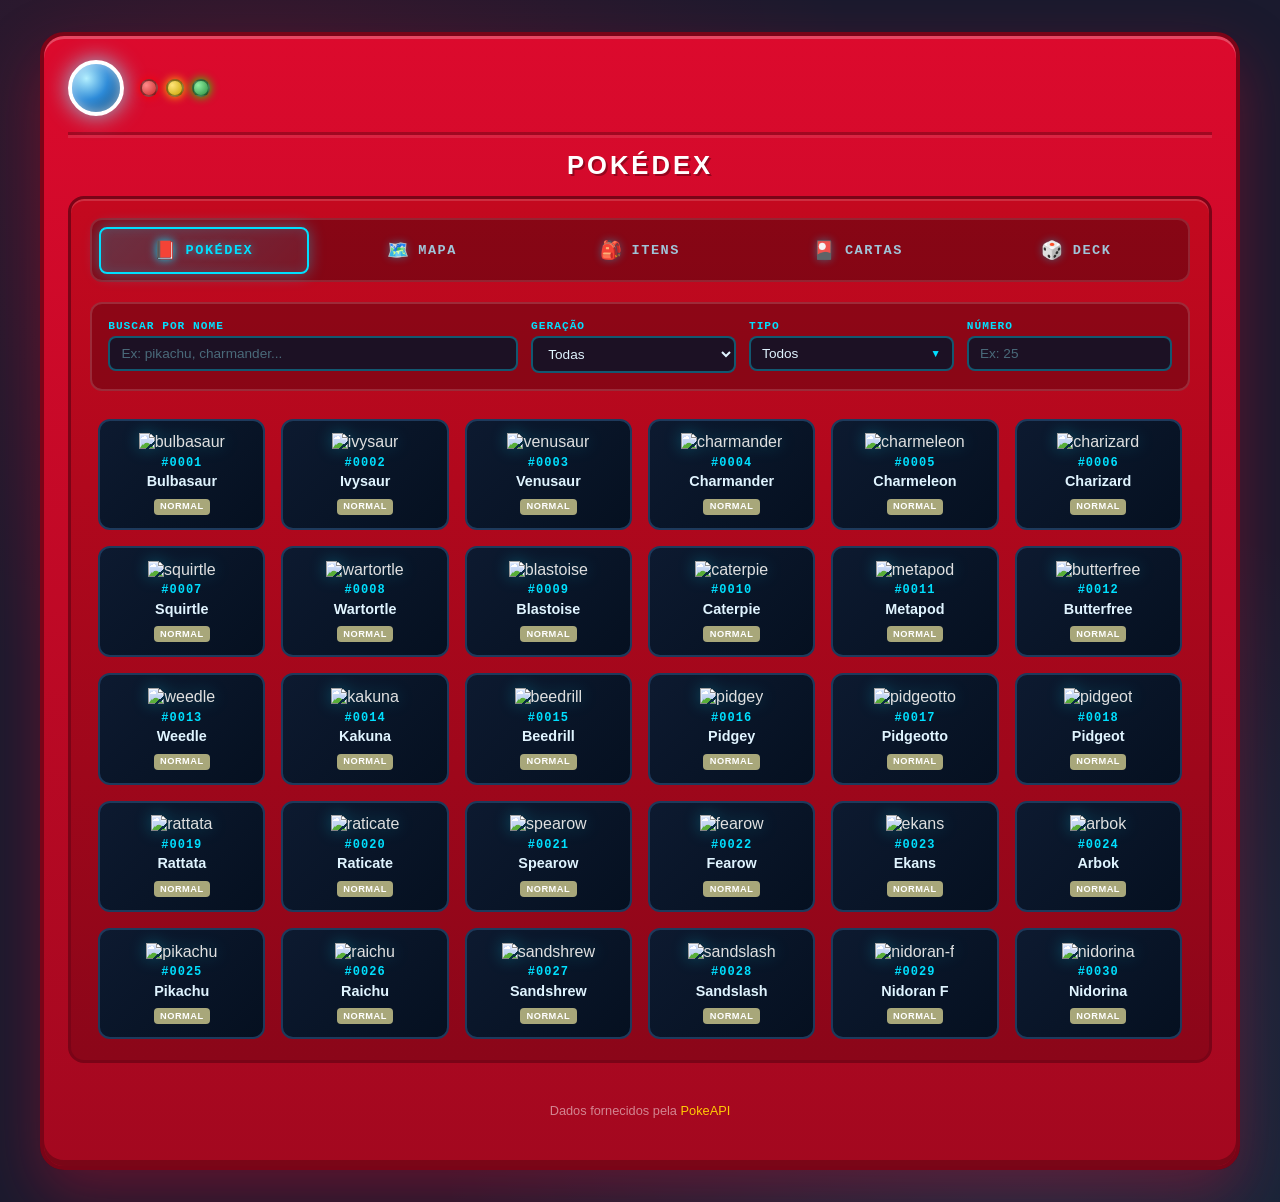
==== Site/index.html @ 832096eb "Enviando os arquivos do Site, Ainda não ajeitei os bugs" ====
<!DOCTYPE html>
<html lang="pt-BR">
<head>
  <meta charset="UTF-8">
  <meta name="viewport" content="width=device-width, initial-scale=1.0">
  <title>Pokédex — Todas as Gerações</title>
  <link rel="stylesheet" href="style.css">
</head>
<body>
  <div class="pokedex-frame">
    <div class="pokedex-top">
      <div class="light-big"></div>
      <div class="lights-small">
        <span class="light-small red"></span>
        <span class="light-small yellow"></span>
        <span class="light-small green"></span>
      </div>
    </div>

    <h1 class="pokedex-title">Pokédex</h1>

    <div class="pokedex-main">
      <div class="abas">
        <button class="aba ativa" data-aba="pokedex">
          <span class="aba-icone">📕</span>
          <span>Pokédex</span>
        </button>
        <button class="aba" data-aba="mapa">
          <span class="aba-icone">🗺️</span>
          <span>Mapa</span>
        </button>
        <button class="aba" data-aba="itens">
          <span class="aba-icone">🎒</span>
          <span>Itens</span>
        </button>
        <button class="aba" data-aba="cartas">
          <span class="aba-icone">🎴</span>
          <span>Cartas</span>
        </button>
        <button class="aba" data-aba="deck">
          <span class="aba-icone">🎲</span>
          <span>Deck</span>
        </button>
      </div>

      <!-- Painel: Pokédex -->
      <div class="painel ativo" id="painel-pokedex">
        <div class="filtros-container">
          <div class="filtro-grupo">
            <label>Buscar por nome</label>
            <input type="text" id="filtro-busca" placeholder="Ex: pikachu, charmander...">
          </div>
          <div class="filtro-grupo">
            <label>Geração</label>
            <select id="filtro-geracao">
              <option value="">Todas</option>
            </select>
          </div>
          <div class="filtro-grupo">
            <label>Tipo</label>
            <select id="filtro-tipo">
              <option value="">Todos</option>
            </select>
          </div>
          <div class="filtro-grupo">
            <label>Número</label>
            <input type="number" id="filtro-numero" placeholder="Ex: 25" min="1" max="1025">
          </div>
        </div>

        <div id="loading" class="loading">Carregando Pokémon...</div>
        <div id="pokemon-grid" class="pokemon-grid"></div>
      </div>

      <!-- Painel: Mapa -->
      <div class="painel" id="painel-mapa">
        <div class="mapa-mundi-wrap">
          <h2 class="mapa-mundi-titulo">▸ Mapa do Mundo Pokémon</h2>
          <p class="mapa-mundi-desc">
            Clique em uma região abaixo para ver o mapa ampliado e detalhado.
          </p>
          <div class="mapa-mundi-imagem">
            <img src="mapa-mundo.png" alt="Mapa do mundo Pokémon" class="mapa-mundi-img">
          </div>
        </div>

        <h2 class="regioes-titulo">▸ Regiões</h2>
        <div class="regioes-grid" id="regioes-grid"></div>
      </div>

      <!-- Painel: Itens -->
      <div class="painel" id="painel-itens">
        <div class="filtros-container itens-filtros">
          <div class="filtro-grupo filtro-grupo-largo">
            <label>Buscar item</label>
            <input type="text" id="filtro-item-busca" placeholder="Ex: leftovers, choice band, oran berry...">
          </div>
          <div class="filtro-grupo">
            <label>Ordenar</label>
            <select id="filtro-item-ordem">
              <option value="az">A → Z</option>
              <option value="za">Z → A</option>
            </select>
          </div>
        </div>

        <div id="loading-itens" class="loading">Carregando itens...</div>
        <div id="itens-grid" class="itens-grid"></div>
      </div>

      <!-- Painel: Cartas -->
      <div class="painel" id="painel-cartas">
        <div class="filtros-container itens-filtros">
          <div class="filtro-grupo filtro-grupo-largo">
            <label>Buscar carta</label>
            <input type="text" id="filtro-carta-busca" placeholder="Ex: pikachu, charizard, mewtwo...">
          </div>
          <div class="filtro-grupo">
            <label>Filtrar</label>
            <select id="filtro-carta-raridade">
              <option value="todas">Todas as cartas</option>
              <option value="comuns">Apenas comuns</option>
              <option value="lendarias">Apenas lendárias</option>
            </select>
          </div>
        </div>

        <div id="loading-cartas" class="loading">Carregando cartas...</div>
        <div class="cartas-grid" id="cartas-grid"></div>
      </div>

      <!-- Painel: Deck -->
      <div class="painel" id="painel-deck">
        <div class="deck-controles">
          <button id="btn-sortear-deck" class="btn-sortear-deck" type="button">
            🎲 Sortear Deck
          </button>
          <button id="btn-limpar-deck" class="btn-limpar-deck" type="button">
            ✕ Limpar
          </button>

          <div class="filtro-grupo deck-filtro-grupo">
            <label>Geração</label>
            <select id="deck-geracao">
              <option value="">Todas as gerações</option>
            </select>
          </div>

          <div class="deck-controles-info">
            <span class="deck-controles-regra">
              ✓ Só formas base/únicas · Máx. 1 lendário
            </span>
          </div>
        </div>

        <div id="deck-info" class="deck-info"></div>
        <div id="deck-grid" class="deck-grid"></div>
      </div>
    </div>

    <div class="rodape">
      Dados fornecidos pela <a href="https://pokeapi.co/" target="_blank">PokeAPI</a>
    </div>
  </div>

  <div id="modal-regiao-container"></div>
  <div id="modal-item-container"></div>

  <script src="script.js"></script>
</body>
</html>
---- Site/style.css ----
* { margin: 0; padding: 0; box-sizing: border-box; }

body {
  font-family: 'Segoe UI', Tahoma, Geneva, Verdana, sans-serif;
  background: #1a1a2e;
  background-image:
    radial-gradient(circle at 20% 10%, rgba(220, 10, 45, 0.15), transparent 40%),
    radial-gradient(circle at 80% 90%, rgba(0, 224, 255, 0.1), transparent 40%);
  color: #e0e0e0;
  min-height: 100vh;
  padding: 2rem 1rem;
}

/* ============ MOLDURA DA POKÉDEX ============ */
.pokedex-frame {
  max-width: 1200px;
  margin: 0 auto;
  background: linear-gradient(180deg, #dc0a2d 0%, #a3081f 100%);
  border-radius: 24px;
  padding: 1.5rem;
  border: 4px solid #7a0417;
  box-shadow:
    0 25px 60px rgba(220, 10, 45, 0.35),
    inset 0 3px 0 rgba(255, 255, 255, 0.25),
    inset 0 -6px 0 rgba(0, 0, 0, 0.25);
  position: relative;
}

.pokedex-top {
  display: flex;
  align-items: center;
  gap: 1rem;
  padding-bottom: 1rem;
  margin-bottom: 1rem;
  border-bottom: 3px solid rgba(0, 0, 0, 0.25);
  box-shadow: 0 3px 0 rgba(255, 255, 255, 0.1);
}

.light-big {
  width: 56px;
  height: 56px;
  border-radius: 50%;
  background: radial-gradient(circle at 30% 30%, #b3f0ff, #2e8bd8 45%, #0a3d6b 100%);
  border: 4px solid #ffffff;
  box-shadow:
    0 0 22px rgba(126, 232, 250, 0.85),
    inset 0 0 12px rgba(255, 255, 255, 0.6);
  flex-shrink: 0;
}

.lights-small { display: flex; gap: 0.5rem; }

.light-small {
  width: 18px;
  height: 18px;
  border-radius: 50%;
  border: 2px solid rgba(0, 0, 0, 0.4);
  box-shadow: inset 0 -2px 4px rgba(0, 0, 0, 0.3);
}

.light-small.red    { background: radial-gradient(circle at 30% 30%, #ff8a8a, #c92a2a); box-shadow: 0 0 10px #ff0000; }
.light-small.yellow { background: radial-gradient(circle at 30% 30%, #ffe57a, #c9a500); box-shadow: 0 0 10px #ffcc00; }
.light-small.green  { background: radial-gradient(circle at 30% 30%, #8ff0a3, #2a8f3f); box-shadow: 0 0 10px #00ff00; }

.pokedex-title {
  text-align: center;
  color: #fff;
  font-size: 1.6rem;
  letter-spacing: 3px;
  text-transform: uppercase;
  text-shadow: 2px 2px 0 rgba(0, 0, 0, 0.3);
  margin-bottom: 1rem;
}

.pokedex-main {
  background: linear-gradient(180deg, #c4091f 0%, #8b0619 100%);
  border-radius: 16px;
  padding: 1.2rem;
  border: 3px solid #7a0417;
  box-shadow: inset 0 2px 0 rgba(255, 255, 255, 0.15);
}

/* ============ ABAS ============ */
.abas {
  display: flex;
  gap: 0.5rem;
  margin-bottom: 1.2rem;
  padding: 0.4rem;
  background: rgba(0, 0, 0, 0.3);
  border-radius: 12px;
  border: 2px solid rgba(255, 255, 255, 0.12);
  flex-wrap: wrap;
}

.aba {
  flex: 1;
  min-width: 90px;
  display: flex;
  align-items: center;
  justify-content: center;
  gap: 0.5rem;
  padding: 0.7rem 1rem;
  background: transparent;
  border: 2px solid transparent;
  border-radius: 8px;
  color: #a0c4d8;
  font-family: 'Courier New', monospace;
  font-size: 0.85rem;
  font-weight: bold;
  letter-spacing: 1.5px;
  text-transform: uppercase;
  cursor: pointer;
  transition: all 0.25s;
}

.aba:hover { color: #d0f4ff; background: rgba(0, 224, 255, 0.08); }

.aba.ativa {
  background: linear-gradient(135deg, rgba(0, 224, 255, 0.2), rgba(0, 224, 255, 0.08));
  border-color: #00e0ff;
  color: #00e0ff;
  box-shadow:
    0 0 16px rgba(0, 224, 255, 0.4),
    inset 0 0 12px rgba(0, 224, 255, 0.15);
  text-shadow: 0 0 8px rgba(0, 224, 255, 0.6);
}

.aba-icone { font-size: 1.1rem; filter: drop-shadow(0 0 4px rgba(0, 224, 255, 0.4)); }

/* ============ PAINÉIS ============ */
.painel { display: none; animation: fadeInPainel 0.3s ease-out; }
.painel.ativo { display: block; }

@keyframes fadeInPainel {
  from { opacity: 0; transform: translateY(6px); }
  to   { opacity: 1; transform: translateY(0); }
}

/* ============ FILTROS ============ */
.filtros-container {
  display: grid;
  grid-template-columns: 2fr 1fr 1fr 1fr;
  gap: 0.8rem;
  margin-bottom: 1.2rem;
  background: rgba(0, 0, 0, 0.25);
  padding: 1rem;
  border-radius: 12px;
  border: 2px solid rgba(255, 255, 255, 0.15);
}

.filtros-container.itens-filtros {
  grid-template-columns: 2fr 1fr;
}

.filtro-grupo { display: flex; flex-direction: column; gap: 0.3rem; }

.filtro-grupo label {
  font-size: 0.7rem;
  color: #00e0ff;
  text-transform: uppercase;
  letter-spacing: 1px;
  font-family: 'Courier New', monospace;
  font-weight: bold;
}

.filtro-grupo input,
.filtro-grupo select {
  background: rgba(0, 20, 40, 0.8);
  border: 2px solid rgba(0, 224, 255, 0.35);
  color: #e0f4ff;
  padding: 0.5rem 0.7rem;
  border-radius: 8px;
  font-size: 0.85rem;
  font-family: inherit;
  outline: none;
  transition: all 0.2s;
}

.filtro-grupo input:focus,
.filtro-grupo select:focus {
  border-color: #00e0ff;
  box-shadow: 0 0 12px rgba(0, 224, 255, 0.5);
}

.filtro-grupo input::placeholder { color: #4a6a7a; }
.filtro-grupo select option { background: #0a1628; color: #e0f4ff; }

/* ============ TELA / SCREEN ============ */
.screen {
  background: linear-gradient(135deg, #0a1628 0%, #051020 100%);
  border-radius: 12px;
  border: 4px solid #f0f0f0;
  box-shadow:
    inset 0 0 40px rgba(0, 0, 0, 0.9),
    0 4px 12px rgba(0, 0, 0, 0.4);
  position: relative;
  overflow: hidden;
  padding: 1rem;
}

.screen::before {
  content: '';
  position: absolute;
  inset: 0;
  background: repeating-linear-gradient(
    0deg,
    rgba(0, 255, 200, 0.04) 0px,
    rgba(0, 255, 200, 0.04) 1px,
    transparent 1px,
    transparent 3px
  );
  pointer-events: none;
  z-index: 1;
}

/* ============ GRADE DE POKÉMON ============ */
.pokemon-grid {
  display: grid;
  grid-template-columns: repeat(auto-fill, minmax(150px, 1fr));
  gap: 1rem;
  max-height: 70vh;
  overflow-y: auto;
  padding: 0.5rem;
}

.pokemon-grid::-webkit-scrollbar { width: 8px; }
.pokemon-grid::-webkit-scrollbar-track { background: rgba(0, 224, 255, 0.05); border-radius: 4px; }
.pokemon-grid::-webkit-scrollbar-thumb { background: rgba(0, 224, 255, 0.4); border-radius: 4px; }
.pokemon-grid::-webkit-scrollbar-thumb:hover { background: rgba(0, 224, 255, 0.6); }

.pokemon-card {
  background: linear-gradient(135deg, #0d1a30 0%, #051020 100%);
  border: 2px solid #1e3a5c;
  border-radius: 12px;
  padding: 0.8rem 0.5rem;
  text-align: center;
  cursor: pointer;
  transition: transform 0.2s, box-shadow 0.2s, border-color 0.2s;
  text-decoration: none;
  color: inherit;
  display: block;
  position: relative;
  overflow: hidden;
}

.pokemon-card:hover {
  transform: translateY(-5px);
  border-color: #00e0ff;
  box-shadow: 0 0 20px rgba(0, 224, 255, 0.4);
}

.pokemon-card img {
  width: 96px;
  height: 96px;
  image-rendering: pixelated;
  object-fit: contain;
  filter: drop-shadow(0 0 8px rgba(0, 224, 255, 0.3));
}

.pokemon-card .numero {
  font-size: 0.75rem;
  color: #00e0ff;
  font-weight: bold;
  font-family: 'Courier New', monospace;
  letter-spacing: 1px;
  margin-top: 0.3rem;
}

.pokemon-card .nome {
  text-transform: capitalize;
  font-weight: 600;
  margin-top: 0.2rem;
  font-size: 0.9rem;
  color: #e0f4ff;
}

.pokemon-card .tipo-mini {
  font-size: 0.6rem;
  padding: 0.1rem 0.4rem;
  border-radius: 4px;
  display: inline-block;
  margin-top: 0.3rem;
  text-transform: uppercase;
  font-weight: bold;
  color: #fff;
  letter-spacing: 0.5px;
}

/* ============ GRADE DE ITENS ============ */
.itens-grid {
  display: grid;
  grid-template-columns: repeat(auto-fill, minmax(120px, 1fr));
  gap: 0.8rem;
  max-height: 70vh;
  overflow-y: auto;
  padding: 0.5rem;
}

.itens-grid::-webkit-scrollbar { width: 8px; }
.itens-grid::-webkit-scrollbar-track { background: rgba(0, 224, 255, 0.05); border-radius: 4px; }
.itens-grid::-webkit-scrollbar-thumb { background: rgba(0, 224, 255, 0.4); border-radius: 4px; }
.itens-grid::-webkit-scrollbar-thumb:hover { background: rgba(0, 224, 255, 0.6); }

.itens-grupo-header {
  grid-column: 1 / -1;
  padding: 0.7rem 0.8rem 0.5rem;
  margin-top: 0.8rem;
  margin-bottom: 0.2rem;
  font-family: 'Courier New', monospace;
  font-size: 0.85rem;
  color: #ffcb05;
  text-transform: uppercase;
  letter-spacing: 2px;
  font-weight: bold;
  text-shadow: 0 0 10px rgba(255, 203, 5, 0.5);
  border-bottom: 1px dashed rgba(255, 203, 5, 0.35);
  background: linear-gradient(90deg, rgba(255, 203, 5, 0.08) 0%, transparent 70%);
  border-radius: 6px;
}

.itens-grupo-header:first-child { margin-top: 0; }

.item-card {
  background: linear-gradient(135deg, #0d1a30 0%, #051020 100%);
  border: 2px solid #1e3a5c;
  border-radius: 10px;
  padding: 0.6rem 0.4rem;
  text-align: center;
  cursor: pointer;
  transition: all 0.2s;
  display: flex;
  flex-direction: column;
  align-items: center;
  gap: 0.4rem;
  position: relative;
  overflow: hidden;
}

.item-card:hover {
  transform: translateY(-4px);
  border-color: #ffcb05;
  box-shadow: 0 0 18px rgba(255, 203, 5, 0.4);
}

.item-sprite-wrap {
  width: 48px;
  height: 48px;
  display: flex;
  align-items: center;
  justify-content: center;
  position: relative;
}

.item-sprite {
  width: 48px;
  height: 48px;
  image-rendering: pixelated;
  object-fit: contain;
  filter: drop-shadow(0 0 6px rgba(255, 203, 5, 0.3));
}

.item-nome {
  font-size: 0.7rem;
  color: #d0f4ff;
  font-weight: 600;
  line-height: 1.2;
  text-align: center;
  word-break: break-word;
  font-family: 'Courier New', monospace;
}

/* ============ PAINEL DO MAPA ============ */
.mapa-mundi-wrap {
  background: rgba(0, 0, 0, 0.25);
  border: 2px solid rgba(0, 224, 255, 0.25);
  border-radius: 12px;
  padding: 1rem;
  margin-bottom: 1.5rem;
}

.mapa-mundi-titulo,
.regioes-titulo {
  font-size: 0.9rem;
  color: #00e0ff;
  text-transform: uppercase;
  letter-spacing: 2px;
  font-family: 'Courier New', monospace;
  text-shadow: 0 0 8px rgba(0, 224, 255, 0.5);
  border-bottom: 1px dashed rgba(0, 224, 255, 0.3);
  padding-bottom: 0.4rem;
  margin-bottom: 0.6rem;
}

.regioes-titulo { margin-bottom: 0.8rem; }

.mapa-mundi-desc {
  color: #7a9fb8;
  font-size: 0.8rem;
  margin-bottom: 0.8rem;
  font-style: italic;
}

.mapa-mundi-imagem {
  width: 100%;
  aspect-ratio: 1280 / 860;
  border-radius: 8px;
  overflow: hidden;
  border: 2px solid rgba(0, 224, 255, 0.35);
  box-shadow:
    0 0 24px rgba(0, 224, 255, 0.25),
    inset 0 0 20px rgba(0, 0, 0, 0.6);
  position: relative;
  background: #0a1a3a;
}

.mapa-mundi-img {
  display: block;
  width: 100%;
  height: 100%;
  object-fit: cover;
  image-rendering: pixelated;
  filter: saturate(0.95) brightness(1.05);
}

/* ============ HOTSPOTS SOBRE O MAPA-MÚNDI ============ */
.mapa-hotspots-overlay {
  position: absolute;
  inset: 0;
  z-index: 2;
  pointer-events: none;
}

.mapa-hotspot {
  position: absolute;
  background: rgba(0, 224, 255, 0.02);
  border: 1.5px dashed rgba(0, 224, 255, 0.35);
  border-radius: 8px;
  cursor: pointer;
  pointer-events: auto;
  transition: all 0.25s;
  padding: 0;
  font-family: 'Courier New', monospace;
  color: transparent;
  display: flex;
  align-items: center;
  justify-content: center;
  animation: pulsarHotspot 3s ease-in-out infinite;
}

.mapa-hotspot:hover,
.mapa-hotspot:focus {
  background: rgba(0, 224, 255, 0.22);
  border: 2px solid #00e0ff;
  box-shadow:
    0 0 22px rgba(0, 224, 255, 0.75),
    inset 0 0 14px rgba(0, 224, 255, 0.3);
  z-index: 5;
  outline: none;
  animation: none;
}

.mapa-hotspot-label {
  display: none;
  font-size: 0.7rem;
  font-weight: bold;
  letter-spacing: 1.5px;
  text-transform: uppercase;
  background: rgba(0, 20, 40, 0.95);
  border: 1px solid #00e0ff;
  color: #00e0ff;
  padding: 0.2rem 0.55rem;
  border-radius: 5px;
  white-space: nowrap;
  position: absolute;
  bottom: calc(100% + 6px);
  left: 50%;
  transform: translateX(-50%);
  pointer-events: none;
  text-shadow: 0 0 8px rgba(0, 224, 255, 0.7);
  box-shadow: 0 0 12px rgba(0, 224, 255, 0.4);
}

.mapa-hotspot:hover .mapa-hotspot-label,
.mapa-hotspot:focus .mapa-hotspot-label {
  display: block;
}

@keyframes pulsarHotspot {
  0%, 100% {
    border-color: rgba(0, 224, 255, 0.25);
    background: rgba(0, 224, 255, 0.02);
  }
  50% {
    border-color: rgba(0, 224, 255, 0.55);
    background: rgba(0, 224, 255, 0.06);
  }
}

/* ============ CARDS DE REGIÕES ============ */
.regioes-grid {
  display: grid;
  grid-template-columns: repeat(auto-fill, minmax(200px, 1fr));
  gap: 1rem;
}

.regiao-card {
  background: linear-gradient(135deg, #0d1a30 0%, #051020 100%);
  border: 2px solid #1e3a5c;
  border-radius: 12px;
  overflow: hidden;
  cursor: pointer;
  transition: all 0.25s;
  text-align: center;
  position: relative;
}

.regiao-card:hover {
  border-color: #ffcb05;
  box-shadow: 0 0 24px rgba(255, 203, 5, 0.4);
  transform: translateY(-4px);
}

.regiao-miniatura {
  width: 100%;
  height: 120px;
  background-color: #0a1a3a;
  background-repeat: no-repeat;
  image-rendering: pixelated;
  position: relative;
  filter: saturate(0.95) brightness(1.05);
  border-bottom: 2px solid rgba(0, 224, 255, 0.2);
  transition: filter 0.25s;
}

.regiao-card:hover .regiao-miniatura { filter: saturate(1.15) brightness(1.15); }

.regiao-miniatura::after {
  content: '';
  position: absolute;
  inset: 0;
  background: linear-gradient(180deg, transparent 0%, transparent 55%, rgba(10, 22, 40, 0.8) 100%);
  pointer-events: none;
}

.regiao-info { padding: 0.8rem 0.6rem; position: relative; }

.regiao-nome {
  font-size: 1.05rem;
  font-weight: bold;
  color: #fff;
  letter-spacing: 1px;
  text-transform: uppercase;
  text-shadow: 0 0 10px rgba(0, 224, 255, 0.5);
  font-family: 'Courier New', monospace;
}

.regiao-geracao {
  color: #ffcb05;
  font-size: 0.7rem;
  font-family: 'Courier New', monospace;
  letter-spacing: 1.5px;
  margin-top: 0.25rem;
  text-transform: uppercase;
  text-shadow: 0 0 6px rgba(255, 203, 5, 0.5);
}

.regiao-dex {
  color: #7a9fb8;
  font-size: 0.68rem;
  margin-top: 0.25rem;
  font-family: 'Courier New', monospace;
}

/* ============ MODAL DE REGIÃO ============ */
.modal-regiao-box {
  background: linear-gradient(135deg, #0a1628 0%, #051020 100%);
  border: 3px solid #00e0ff;
  border-radius: 16px;
  padding: 1.4rem;
  max-width: 900px;
  width: 100%;
  max-height: 92vh;
  overflow-y: auto;
  box-shadow:
    0 0 60px rgba(0, 224, 255, 0.55),
    inset 0 0 40px rgba(0, 0, 0, 0.7);
  position: relative;
  animation: modalPop 0.35s cubic-bezier(0.2, 0.9, 0.3, 1.2);
}

.modal-regiao-titulo {
  display: flex;
  align-items: center;
  gap: 0.8rem;
  margin-bottom: 1rem;
  padding-bottom: 0.8rem;
  border-bottom: 2px dashed rgba(0, 224, 255, 0.3);
  flex-wrap: wrap;
}

.modal-regiao-titulo h3 {
  color: #00e0ff;
  font-size: 1.3rem;
  letter-spacing: 2px;
  text-transform: uppercase;
  font-family: 'Courier New', monospace;
  text-shadow: 0 0 12px rgba(0, 224, 255, 0.6);
  margin: 0;
}

.modal-regiao-titulo .modal-geracao {
  background: rgba(255, 203, 5, 0.15);
  border: 1px solid rgba(255, 203, 5, 0.4);
  color: #ffcb05;
  padding: 0.2rem 0.6rem;
  border-radius: 6px;
  font-size: 0.7rem;
  font-family: 'Courier New', monospace;
  letter-spacing: 1px;
  font-weight: bold;
}

.modal-regiao-titulo .modal-dex {
  color: #7a9fb8;
  font-size: 0.75rem;
  font-family: 'Courier New', monospace;
  letter-spacing: 1px;
}

.modal-regiao-imagem-wrap {
  width: 100%;
  border-radius: 10px;
  overflow: hidden;
  border: 2px solid rgba(0, 224, 255, 0.4);
  box-shadow:
    0 0 30px rgba(0, 224, 255, 0.3),
    inset 0 0 30px rgba(0, 0, 0, 0.7);
  margin-bottom: 1rem;
  background: #0a1a3a;
  position: relative;
}

.modal-regiao-imagem {
  width: 100%;
  aspect-ratio: 16 / 10;
  background-image: url('mapa-mundo.png');
  background-repeat: no-repeat;
  image-rendering: pixelated;
  filter: saturate(1) brightness(1.05);
}

.modal-regiao-acoes {
  display: flex;
  gap: 0.6rem;
  flex-wrap: wrap;
  justify-content: center;
}

.btn-externo {
  display: inline-flex;
  align-items: center;
  gap: 0.4rem;
  padding: 0.6rem 1.1rem;
  border-radius: 10px;
  font-family: 'Courier New', monospace;
  font-size: 0.78rem;
  font-weight: bold;
  letter-spacing: 1px;
  text-transform: uppercase;
  text-decoration: none;
  cursor: pointer;
  border: 2px solid transparent;
  transition: all 0.25s;
}

.btn-bulba {
  background: rgba(0, 224, 255, 0.1);
  border-color: rgba(0, 224, 255, 0.5);
  color: #00e0ff;
}
.btn-bulba:hover {
  background: rgba(0, 224, 255, 0.22);
  border-color: #00e0ff;
  box-shadow: 0 0 16px rgba(0, 224, 255, 0.5);
  transform: translateY(-2px);
}

/* ============ MODAL DE ITEM ============ */
.modal-item-box {
  background: linear-gradient(135deg, #0a1628 0%, #051020 100%);
  border: 3px solid #ffcb05;
  border-radius: 16px;
  padding: 1.6rem 1.4rem 1.3rem;
  max-width: 560px;
  width: 100%;
  max-height: 92vh;
  overflow-y: auto;
  box-shadow:
    0 0 60px rgba(255, 203, 5, 0.5),
    inset 0 0 40px rgba(0, 0, 0, 0.7);
  position: relative;
  animation: modalPop 0.35s cubic-bezier(0.2, 0.9, 0.3, 1.2);
}

.modal-item-cabecalho {
  display: flex;
  align-items: center;
  gap: 1rem;
  margin-bottom: 1rem;
  padding-bottom: 0.9rem;
  border-bottom: 2px dashed rgba(255, 203, 5, 0.3);
  flex-wrap: wrap;
}

.modal-item-sprite-wrap {
  width: 80px;
  height: 80px;
  display: flex;
  align-items: center;
  justify-content: center;
  background: rgba(0, 224, 255, 0.05);
  border: 2px solid rgba(255, 203, 5, 0.35);
  border-radius: 12px;
  flex-shrink: 0;
  box-shadow: inset 0 0 20px rgba(0, 0, 0, 0.5);
}

.modal-item-sprite {
  width: 64px;
  height: 64px;
  image-rendering: pixelated;
  filter: drop-shadow(0 0 10px rgba(255, 203, 5, 0.5));
}

.modal-item-titulo-info {
  flex: 1;
  min-width: 0;
}

.modal-item-titulo-info h3 {
  color: #ffcb05;
  font-size: 1.3rem;
  text-transform: capitalize;
  font-family: 'Courier New', monospace;
  letter-spacing: 1px;
  text-shadow: 0 0 12px rgba(255, 203, 5, 0.6);
  margin: 0 0 0.4rem 0;
}

.modal-item-tags {
  display: flex;
  gap: 0.4rem;
  flex-wrap: wrap;
}

.modal-item-tag {
  padding: 0.15rem 0.55rem;
  border-radius: 5px;
  font-size: 0.62rem;
  font-family: 'Courier New', monospace;
  font-weight: bold;
  letter-spacing: 1px;
  text-transform: uppercase;
}

.tag-categoria {
  background: rgba(0, 224, 255, 0.15);
  border: 1px solid rgba(0, 224, 255, 0.5);
  color: #00e0ff;
  text-shadow: 0 0 6px rgba(0, 224, 255, 0.5);
}

.tag-geracao,
.modal-item-tag.tag-grupo {
  background: rgba(255, 203, 5, 0.15);
  border: 1px solid rgba(255, 203, 5, 0.5);
  color: #ffcb05;
  text-shadow: 0 0 6px rgba(255, 203, 5, 0.5);
}

.modal-item-secao {
  margin-bottom: 1rem;
  padding: 0.8rem 0.9rem;
  background: rgba(0, 224, 255, 0.03);
  border: 1px solid rgba(0, 224, 255, 0.15);
  border-left: 3px solid rgba(255, 203, 5, 0.55);
  border-radius: 8px;
}

.modal-item-secao h4 {
  color: #ffcb05;
  font-size: 0.78rem;
  text-transform: uppercase;
  letter-spacing: 1.5px;
  font-family: 'Courier New', monospace;
  margin: 0 0 0.5rem 0;
  display: flex;
  align-items: center;
  gap: 0.5rem;
  text-shadow: 0 0 8px rgba(255, 203, 5, 0.4);
}

.modal-item-idioma {
  background: rgba(0, 224, 255, 0.12);
  border: 1px solid rgba(0, 224, 255, 0.35);
  color: #00e0ff;
  padding: 0.05rem 0.4rem;
  border-radius: 4px;
  font-size: 0.55rem;
  font-weight: bold;
  letter-spacing: 1px;
  margin-left: auto;
}

.modal-item-efeito,
.modal-item-descricao {
  color: #d0f4ff;
  font-size: 0.85rem;
  line-height: 1.55;
  margin: 0;
}

.modal-item-descricao {
  font-style: italic;
}

.modal-item-efeito {
  border-left: none;
}

.desc-indisponivel {
  color: #7a9fb8;
  text-align: center;
  font-style: italic;
}

.modal-item-meta {
  display: flex;
  gap: 0.6rem;
  flex-wrap: wrap;
}

.modal-item-meta-item {
  flex: 1;
  min-width: 140px;
  background: rgba(0, 0, 0, 0.25);
  border: 1px solid rgba(255, 203, 5, 0.2);
  border-radius: 8px;
  padding: 0.55rem 0.75rem;
  display: flex;
  flex-direction: column;
  gap: 0.2rem;
}

.meta-label {
  font-size: 0.6rem;
  color: #7a9fb8;
  text-transform: uppercase;
  letter-spacing: 1px;
  font-family: 'Courier New', monospace;
  font-weight: bold;
}

.meta-valor {
  color: #ffcb05;
  font-size: 0.82rem;
  font-weight: bold;
  font-family: 'Courier New', monospace;
  text-shadow: 0 0 6px rgba(255, 203, 5, 0.4);
}

/* =========================================================
   PÁGINA DE DETALHES DO POKÉMON
   ========================================================= */
.detalhes-layout {
  display: grid;
  grid-template-columns: 1fr 1.1fr;
  gap: 1rem;
}

.col-esquerda { display: flex; flex-direction: column; gap: 1rem; }

.screen-imagem {
  display: flex;
  align-items: center;
  justify-content: center;
  min-height: 300px;
  padding: 1.5rem;
  cursor: pointer;
  transition: all 0.2s;
}

.screen-imagem:hover {
  border-color: #00e0ff;
  box-shadow:
    inset 0 0 40px rgba(0, 0, 0, 0.9),
    0 0 25px rgba(0, 224, 255, 0.5);
}

.screen-imagem img {
  width: 100%;
  max-width: 260px;
  height: auto;
  image-rendering: pixelated;
  filter: drop-shadow(0 0 20px rgba(0, 224, 255, 0.5));
  position: relative;
  z-index: 2;
  animation: flutuar 3s ease-in-out infinite;
}

@keyframes flutuar {
  0%, 100% { transform: translateY(0); }
  50% { transform: translateY(-8px); }
}

.screen-imagem img.shiny-flash {
  animation:
    flutuar 3s ease-in-out infinite,
    shinyFlash 0.8s ease-out;
}

@keyframes shinyFlash {
  0% {
    filter: drop-shadow(0 0 20px rgba(0, 224, 255, 0.5)) brightness(2.5) saturate(1.8);
    transform: scale(0.9);
  }
  30% {
    filter:
      drop-shadow(0 0 40px rgba(255, 235, 59, 1))
      drop-shadow(0 0 60px rgba(255, 152, 0, 0.8))
      brightness(1.8)
      saturate(1.5);
    transform: scale(1.1);
  }
  100% {
    filter: drop-shadow(0 0 20px rgba(0, 224, 255, 0.5)) brightness(1) saturate(1);
    transform: scale(1);
  }
}

.som-icone {
  position: absolute;
  bottom: 12px;
  right: 16px;
  font-size: 1.6rem;
  opacity: 0.5;
  z-index: 3;
  transition: opacity 0.2s, transform 0.2s;
}

.screen-imagem:hover .som-icone { opacity: 1; transform: scale(1.15); }

.shiny-btn {
  position: absolute;
  top: 12px;
  left: 12px;
  z-index: 4;
  display: flex;
  align-items: center;
  gap: 0.35rem;
  padding: 0.4rem 0.8rem;
  background: rgba(0, 20, 40, 0.8);
  border: 2px solid rgba(0, 224, 255, 0.35);
  border-radius: 20px;
  color: #d0f4ff;
  font-family: 'Courier New', monospace;
  font-size: 0.72rem;
  font-weight: bold;
  letter-spacing: 1px;
  text-transform: uppercase;
  cursor: pointer;
  transition: all 0.25s;
  backdrop-filter: blur(4px);
  -webkit-backdrop-filter: blur(4px);
}

.shiny-btn:hover {
  background: rgba(0, 20, 40, 0.95);
  border-color: #ffcb05;
  color: #ffcb05;
  box-shadow: 0 0 14px rgba(255, 203, 5, 0.5);
  transform: translateY(-2px);
}

.shiny-btn .shiny-icone { font-size: 0.9rem; transition: transform 0.3s; }
.shiny-btn:hover .shiny-icone { transform: rotate(20deg) scale(1.2); }

.shiny-btn.ativo {
  background: linear-gradient(135deg, rgba(255, 203, 5, 0.25), rgba(255, 152, 0, 0.2));
  border-color: #ffcb05;
  color: #ffcb05;
  box-shadow:
    0 0 14px rgba(255, 203, 5, 0.7),
    inset 0 0 10px rgba(255, 203, 5, 0.25);
  animation: pulsarShiny 1.6s ease-in-out infinite;
}

.shiny-btn.ativo .shiny-icone { animation: girarEstrela 2s linear infinite; }

@keyframes pulsarShiny {
  0%, 100% { box-shadow: 0 0 14px rgba(255, 203, 5, 0.7), inset 0 0 10px rgba(255, 203, 5, 0.25); }
  50% {
    box-shadow:
      0 0 22px rgba(255, 203, 5, 1),
      0 0 36px rgba(255, 152, 0, 0.6),
      inset 0 0 14px rgba(255, 203, 5, 0.4);
  }
}

@keyframes girarEstrela {
  0% { transform: rotate(0deg); }
  100% { transform: rotate(360deg); }
}

.screen-identidade { padding: 1rem; text-align: center; }

.screen-identidade .numero-grande {
  color: #00e0ff;
  font-family: 'Courier New', monospace;
  font-size: 1.1rem;
  letter-spacing: 2px;
  text-shadow: 0 0 10px rgba(0, 224, 255, 0.7);
}

.screen-identidade h2 {
  font-size: 1.8rem;
  text-transform: capitalize;
  color: #fff;
  margin-top: 0.3rem;
  text-shadow: 0 0 12px rgba(0, 224, 255, 0.5);
}

.regiao-info {
  color: #ffcb05;
  font-family: 'Courier New', monospace;
  font-size: 0.8rem;
  letter-spacing: 1px;
  margin-top: 0.4rem;
  text-shadow: 0 0 6px rgba(255, 203, 5, 0.5);
  text-transform: uppercase;
}

.col-direita { display: flex; flex-direction: column; gap: 1rem; }
.info-bloco { padding: 1rem; }

.info-bloco h3 {
  font-size: 0.85rem;
  color: #00e0ff;
  text-transform: uppercase;
  letter-spacing: 2px;
  margin-bottom: 0.8rem;
  font-family: 'Courier New', monospace;
  border-bottom: 1px dashed rgba(0, 224, 255, 0.3);
  padding-bottom: 0.4rem;
  position: relative;
  z-index: 1;
}

.mov-count {
  color: #7a9fb8;
  font-size: 0.72rem;
  font-weight: normal;
  letter-spacing: 0.5px;
  text-transform: none;
  font-family: 'Courier New', monospace;
}

.tipos {
  display: flex;
  gap: 0.5rem;
  flex-wrap: wrap;
  justify-content: center;
  margin-top: 0.6rem;
}

.tipo {
  padding: 0.35rem 1rem;
  border-radius: 20px;
  font-size: 0.8rem;
  font-weight: bold;
  text-transform: uppercase;
  color: #fff;
  letter-spacing: 1px;
  box-shadow: 0 2px 6px rgba(0, 0, 0, 0.4);
}

.tipo-normal    { background: #A8A77A; }
.tipo-fire      { background: #EE8130; }
.tipo-water     { background: #6390F0; }
.tipo-electric  { background: #F7D02C; color: #333; }
.tipo-grass     { background: #7AC74C; }
.tipo-ice       { background: #96D9D6; color: #333; }
.tipo-fighting  { background: #C22E28; }
.tipo-poison    { background: #A33EA1; }
.tipo-ground    { background: #E2BF65; color: #333; }
.tipo-flying    { background: #A98FF3; }
.tipo-psychic   { background: #F95587; }
.tipo-bug       { background: #A6B91A; }
.tipo-rock      { background: #B6A136; }
.tipo-ghost     { background: #735797; }
.tipo-dragon    { background: #6F35FC; }
.tipo-dark      { background: #705746; }
.tipo-steel     { background: #B7B7CE; color: #333; }
.tipo-fairy     { background: #D685AD; }

.fisico {
  display: grid;
  grid-template-columns: 1fr 1fr;
  gap: 0.8rem;
  position: relative;
  z-index: 1;
}

.fisico .item {
  background: rgba(0, 224, 255, 0.05);
  border: 1px solid rgba(0, 224, 255, 0.2);
  border-radius: 8px;
  padding: 0.7rem;
  text-align: center;
}

.fisico .label {
  font-size: 0.7rem;
  color: #7a9fb8;
  text-transform: uppercase;
  letter-spacing: 1px;
}

.fisico .valor {
  font-size: 1.3rem;
  font-weight: bold;
  color: #fff;
  margin-top: 0.2rem;
  font-family: 'Courier New', monospace;
  text-shadow: 0 0 8px rgba(0, 224, 255, 0.5);
}

.habilidades ul {
  list-style: none;
  display: flex;
  gap: 0.5rem;
  flex-wrap: wrap;
  position: relative;
  z-index: 1;
}

.habilidades li {
  background: rgba(0, 224, 255, 0.1);
  border: 1px solid rgba(0, 224, 255, 0.35);
  color: #d0f4ff;
  padding: 0.4rem 0.9rem;
  border-radius: 8px;
  text-transform: capitalize;
  font-size: 0.85rem;
  cursor: pointer;
  transition: all 0.2s;
  user-select: none;
}

.habilidades li:hover {
  background: rgba(0, 224, 255, 0.22);
  border-color: #00e0ff;
  box-shadow: 0 0 14px rgba(0, 224, 255, 0.5);
  transform: translateY(-2px);
}

.habilidades li::after {
  content: ' ⓘ';
  margin-left: 0.3rem;
  opacity: 0.6;
  font-size: 0.75rem;
}

.stat-row {
  display: grid;
  grid-template-columns: 90px 1fr 40px;
  align-items: center;
  gap: 0.6rem;
  margin-bottom: 0.6rem;
  position: relative;
  z-index: 1;
}

.stat-name {
  font-size: 0.72rem;
  text-transform: uppercase;
  color: #7a9fb8;
  letter-spacing: 1px;
  font-family: 'Courier New', monospace;
}

.stat-bar-bg {
  height: 8px;
  background: rgba(0, 224, 255, 0.1);
  border-radius: 8px;
  overflow: hidden;
  border: 1px solid rgba(0, 224, 255, 0.15);
}

.stat-bar {
  height: 100%;
  border-radius: 8px;
  background: linear-gradient(90deg, #00e0ff, #7ee8fa);
  box-shadow: 0 0 10px rgba(0, 224, 255, 0.7);
  transition: width 0.8s ease;
}

.stat-valor {
  font-weight: bold;
  font-size: 0.85rem;
  color: #00e0ff;
  font-family: 'Courier New', monospace;
  text-align: right;
  text-shadow: 0 0 6px rgba(0, 224, 255, 0.6);
}

.voltar {
  display: inline-block;
  color: #fff;
  text-decoration: none;
  font-weight: bold;
  font-size: 0.9rem;
  padding: 0.4rem 1rem;
  background: rgba(0, 0, 0, 0.25);
  border-radius: 20px;
  border: 2px solid rgba(255, 255, 255, 0.3);
  transition: all 0.2s;
  margin-left: auto;
}

.voltar:hover { background: rgba(0, 0, 0, 0.4); border-color: #fff; }

.moves-list {
  max-height: 300px;
  overflow-y: auto;
  padding-right: 0.4rem;
  position: relative;
  z-index: 1;
}

.moves-list::-webkit-scrollbar { width: 6px; }
.moves-list::-webkit-scrollbar-track { background: rgba(0, 224, 255, 0.05); border-radius: 3px; }
.moves-list::-webkit-scrollbar-thumb { background: rgba(0, 224, 255, 0.35); border-radius: 3px; }
.moves-list::-webkit-scrollbar-thumb:hover { background: rgba(0, 224, 255, 0.6); }

.move-row {
  display: grid;
  grid-template-columns: 48px 76px 1fr;
  gap: 0.5rem;
  align-items: center;
  padding: 0.45rem 0.3rem;
  border-bottom: 1px solid rgba(0, 224, 255, 0.1);
  font-size: 0.78rem;
  transition: background 0.2s;
}

.move-row:hover { background: rgba(0, 224, 255, 0.08); border-radius: 6px; }
.move-row:last-child { border-bottom: none; }

.move-level {
  font-family: 'Courier New', monospace;
  color: #00e0ff;
  font-weight: bold;
  font-size: 0.72rem;
  text-align: center;
  text-shadow: 0 0 6px rgba(0, 224, 255, 0.5);
}

.move-level-tm { color: #c77dff; text-shadow: 0 0 6px rgba(199, 125, 255, 0.6); font-size: 0.68rem; }
.move-level-tutor { color: #ffa94d; text-shadow: 0 0 6px rgba(255, 169, 77, 0.6); font-size: 0.62rem; }
.move-level-egg { color: #ffa4c4; text-shadow: 0 0 6px rgba(255, 164, 196, 0.6); font-size: 0.62rem; }

.move-tipo {
  padding: 0.1rem 0.35rem !important;
  font-size: 0.6rem !important;
  text-align: center;
  letter-spacing: 0.5px !important;
  border-radius: 5px !important;
}

.move-name {
  text-transform: capitalize;
  color: #d0f4ff;
  font-size: 0.82rem;
  margin-bottom: 0.15rem;
}

.move-stats {
  display: block;
  grid-column: 3;
  font-family: 'Courier New', monospace;
  font-size: 0.65rem;
  color: #7a9fb8;
  margin-top: -0.15rem;
}

.sem-movimentos {
  color: #7a9fb8;
  font-size: 0.8rem;
  font-style: italic;
  text-align: center;
  padding: 1rem;
  position: relative;
  z-index: 1;
}

.mapa-kanto { position: relative; z-index: 1; }

.mapa-titulo {
  font-size: 0.85rem;
  color: #00e0ff;
  text-transform: uppercase;
  letter-spacing: 2px;
  margin-bottom: 0.8rem;
  font-family: 'Courier New', monospace;
  text-shadow: 0 0 8px rgba(0, 224, 255, 0.5);
  border-bottom: 1px dashed rgba(0, 224, 255, 0.3);
  padding-bottom: 0.4rem;
}

.mapa-imagem {
  position: relative;
  width: 100%;
  aspect-ratio: 14 / 10;
  background: #0a1a3a;
  border: 2px solid rgba(0, 224, 255, 0.25);
  border-radius: 8px;
  overflow: hidden;
  margin-bottom: 0.6rem;
}

.mapa-foto-crop {
  position: absolute;
  inset: 0;
  width: 100%;
  height: 100%;
  image-rendering: pixelated;
  filter: saturate(0.9) brightness(1.05);
  z-index: 1;
}

.mapa-destaques-container {
  position: absolute;
  inset: 0;
  z-index: 2;
  pointer-events: none;
}

.mapa-destaque {
  position: absolute;
  background: rgba(255, 203, 5, 0.35);
  border: 2px solid rgba(255, 203, 5, 0.9);
  border-radius: 6px;
  box-shadow:
    0 0 10px rgba(255, 203, 5, 0.7),
    inset 0 0 8px rgba(255, 203, 5, 0.3);
  animation: pulsarDestaque 2s ease-in-out infinite;
}

@keyframes pulsarDestaque {
  0%, 100% {
    background: rgba(255, 203, 5, 0.3);
    border-color: rgba(255, 203, 5, 0.8);
    box-shadow: 0 0 8px rgba(255, 203, 5, 0.6), inset 0 0 6px rgba(255, 203, 5, 0.25);
  }
  50% {
    background: rgba(255, 203, 5, 0.5);
    border-color: rgba(255, 203, 5, 1);
    box-shadow: 0 0 16px rgba(255, 203, 5, 1), inset 0 0 12px rgba(255, 203, 5, 0.5);
  }
}

.mapa-marcador {
  position: absolute;
  width: 14px;
  height: 14px;
  border-radius: 50%;
  background: radial-gradient(circle, #ffcb05, #ff9800);
  border: 2px solid #1a1a1a;
  transform: translate(-50%, -50%);
  box-shadow:
    0 0 10px rgba(255, 203, 5, 0.95),
    0 0 18px rgba(255, 152, 0, 0.5);
  z-index: 4;
  animation: pulsarMarcador 1.8s ease-in-out infinite;
}

.mapa-label {
  position: absolute;
  top: 50%;
  left: calc(100% + 4px);
  transform: translateY(-50%);
  background: rgba(0, 0, 0, 0.85);
  border: 1px solid #ffcb05;
  color: #ffcb05;
  font-size: 0.55rem;
  font-family: 'Courier New', monospace;
  font-weight: bold;
  padding: 0.1rem 0.3rem;
  border-radius: 3px;
  white-space: nowrap;
  letter-spacing: 0.5px;
  pointer-events: none;
  box-shadow: 0 0 6px rgba(255, 203, 5, 0.4);
  line-height: 1;
}

@keyframes pulsarMarcador {
  0%, 100% {
    transform: translate(-50%, -50%) scale(1);
    box-shadow: 0 0 10px rgba(255, 203, 5, 0.95), 0 0 18px rgba(255, 152, 0, 0.5);
  }
  50% {
    transform: translate(-50%, -50%) scale(1.35);
    box-shadow: 0 0 18px rgba(255, 203, 5, 1), 0 0 30px rgba(255, 152, 0, 0.8);
  }
}

.mapa-rotas {
  display: flex;
  gap: 0.4rem;
  flex-wrap: wrap;
  justify-content: center;
  max-height: 90px;
  overflow-y: auto;
  margin-bottom: 0.8rem;
}

.mapa-rotas::-webkit-scrollbar { width: 4px; }
.mapa-rotas::-webkit-scrollbar-thumb {
  background: rgba(0, 224, 255, 0.35);
  border-radius: 2px;
}

.rota-tag {
  background: rgba(255, 203, 5, 0.12);
  border: 1px solid rgba(255, 203, 5, 0.4);
  color: #ffe066;
  padding: 0.2rem 0.6rem;
  border-radius: 6px;
  font-size: 0.68rem;
  font-family: 'Courier New', monospace;
  text-transform: uppercase;
  letter-spacing: 0.5px;
  white-space: nowrap;
}

.sem-rota {
  color: #7a9fb8;
  font-size: 0.78rem;
  font-style: italic;
  text-align: center;
  width: 100%;
  padding: 0.5rem;
}

/* ============ DESCRIÇÕES POR GERAÇÃO ============ */
.pokedex-descricao {
  margin-top: 0.4rem;
  padding: 1rem;
  background: linear-gradient(135deg, rgba(0, 224, 255, 0.05), rgba(255, 203, 5, 0.03));
  border: 1px solid rgba(0, 224, 255, 0.25);
  border-radius: 8px;
  position: relative;
  z-index: 1;
}

.pokedex-descricao-titulo {
  display: flex;
  align-items: center;
  flex-wrap: wrap;
  gap: 0.5rem;
  font-size: 0.78rem;
  color: #ffcb05;
  text-transform: uppercase;
  letter-spacing: 2px;
  font-family: 'Courier New', monospace;
  font-weight: bold;
  margin-bottom: 0.8rem;
  padding-bottom: 0.5rem;
  border-bottom: 1px dashed rgba(255, 203, 5, 0.3);
  text-shadow: 0 0 8px rgba(255, 203, 5, 0.4);
}

.pokedex-descricao-titulo .desc-icone { font-size: 1rem; }

.pokedex-descricao-titulo .desc-contador {
  background: rgba(0, 224, 255, 0.12);
  border: 1px solid rgba(0, 224, 255, 0.35);
  color: #00e0ff;
  padding: 0.1rem 0.5rem;
  border-radius: 10px;
  font-size: 0.62rem;
  letter-spacing: 1px;
  text-shadow: 0 0 6px rgba(0, 224, 255, 0.5);
}

.pokedex-descricao-titulo .desc-info {
  margin-left: auto;
  font-size: 0.65rem;
  color: #7a9fb8;
  letter-spacing: 1px;
  text-transform: none;
  font-weight: normal;
}

.desc-genero { color: #00e0ff; }

.desc-geracoes-lista {
  display: flex;
  flex-direction: column;
  gap: 0.7rem;
  position: relative;
  z-index: 1;
}

.desc-geracao-bloco {
  background: rgba(0, 224, 255, 0.03);
  border: 1px solid rgba(0, 224, 255, 0.18);
  border-left: 3px solid rgba(255, 203, 5, 0.55);
  border-radius: 8px;
  padding: 0.7rem 0.9rem;
  transition: all 0.2s;
}

.desc-geracao-bloco:hover {
  background: rgba(0, 224, 255, 0.06);
  border-left-color: #ffcb05;
  box-shadow: 0 0 12px rgba(255, 203, 5, 0.15);
}

.desc-geracao-cabecalho {
  display: flex;
  align-items: center;
  justify-content: space-between;
  gap: 0.5rem;
  margin-bottom: 0.5rem;
  padding-bottom: 0.4rem;
  border-bottom: 1px dashed rgba(0, 224, 255, 0.15);
  flex-wrap: wrap;
}

.desc-geracao-tags {
  display: flex;
  align-items: center;
  gap: 0.4rem;
  flex-wrap: wrap;
}

.desc-geracao-tag {
  background: rgba(255, 203, 5, 0.15);
  border: 1px solid rgba(255, 203, 5, 0.5);
  color: #ffcb05;
  padding: 0.15rem 0.55rem;
  border-radius: 5px;
  font-size: 0.62rem;
  font-family: 'Courier New', monospace;
  font-weight: bold;
  letter-spacing: 1px;
  text-transform: uppercase;
  text-shadow: 0 0 6px rgba(255, 203, 5, 0.4);
}

.desc-geracao-regiao {
  color: #d0f4ff;
  font-size: 0.72rem;
  font-family: 'Courier New', monospace;
  letter-spacing: 1px;
  text-transform: uppercase;
  font-weight: bold;
}

.desc-geracao-meta {
  display: flex;
  align-items: center;
  gap: 0.4rem;
}

.desc-geracao-versao {
  color: #7a9fb8;
  font-size: 0.6rem;
  font-family: 'Courier New', monospace;
  letter-spacing: 0.5px;
  font-style: italic;
}

.desc-geracao-idioma {
  background: rgba(0, 224, 255, 0.1);
  border: 1px solid rgba(0, 224, 255, 0.3);
  color: #00e0ff;
  padding: 0.1rem 0.4rem;
  border-radius: 4px;
  font-size: 0.55rem;
  font-family: 'Courier New', monospace;
  font-weight: bold;
  letter-spacing: 1px;
}

.pokedex-descricao-texto {
  color: #d0f4ff;
  font-size: 0.85rem;
  line-height: 1.55;
  font-style: italic;
  text-align: justify;
  position: relative;
  z-index: 1;
  margin: 0;
}

.desc-indisponivel {
  color: #7a9fb8;
  font-style: italic;
  text-align: center;
  padding: 0.5rem;
}

/* ============ MODAIS (HABILIDADE / GENÉRICOS) ============ */
.modal-overlay {
  position: fixed;
  inset: 0;
  background: rgba(0, 0, 0, 0.75);
  backdrop-filter: blur(5px);
  -webkit-backdrop-filter: blur(5px);
  display: flex;
  align-items: center;
  justify-content: center;
  z-index: 1000;
  padding: 1rem;
  animation: fadeInModal 0.2s ease-out;
}

@keyframes fadeInModal {
  from { opacity: 0; }
  to   { opacity: 1; }
}

.modal-box {
  background: linear-gradient(135deg, #0a1628 0%, #051020 100%);
  border: 3px solid #00e0ff;
  border-radius: 16px;
  padding: 1.6rem 1.4rem 1.3rem;
  max-width: 440px;
  width: 100%;
  box-shadow:
    0 0 40px rgba(0, 224, 255, 0.5),
    inset 0 0 30px rgba(0, 0, 0, 0.6);
  position: relative;
  animation: modalPop 0.3s cubic-bezier(0.2, 0.9, 0.3, 1.2);
}

.modal-box::before {
  content: '';
  position: absolute;
  inset: 0;
  background: repeating-linear-gradient(
    0deg,
    rgba(0, 255, 200, 0.04) 0px,
    rgba(0, 255, 200, 0.04) 1px,
    transparent 1px,
    transparent 3px
  );
  border-radius: 14px;
  pointer-events: none;
}

@keyframes modalPop {
  from { transform: scale(0.8); opacity: 0; }
  to   { transform: scale(1);   opacity: 1; }
}

.modal-box h4 {
  color: #00e0ff;
  font-size: 1.15rem;
  text-transform: capitalize;
  margin-bottom: 0.9rem;
  padding-bottom: 0.6rem;
  font-family: 'Courier New', monospace;
  letter-spacing: 1px;
  text-shadow: 0 0 12px rgba(0, 224, 255, 0.6);
  border-bottom: 1px dashed rgba(0, 224, 255, 0.3);
  position: relative;
  z-index: 1;
}

.modal-box p {
  color: #d0f4ff;
  line-height: 1.55;
  font-size: 0.95rem;
  position: relative;
  z-index: 1;
}

.modal-close {
  position: absolute;
  top: 0.7rem;
  right: 0.7rem;
  background: rgba(0, 224, 255, 0.15);
  border: 1px solid rgba(0, 224, 255, 0.5);
  color: #00e0ff;
  width: 30px;
  height: 30px;
  border-radius: 50%;
  cursor: pointer;
  font-size: 0.9rem;
  line-height: 1;
  display: flex;
  align-items: center;
  justify-content: center;
  transition: all 0.25s;
  z-index: 5;
}

.modal-close:hover {
  background: rgba(0, 224, 255, 0.35);
  border-color: #00e0ff;
  transform: rotate(90deg);
  box-shadow: 0 0 14px rgba(0, 224, 255, 0.7);
}

.loading {
  text-align: center;
  padding: 3rem;
  font-size: 1.1rem;
  color: #00e0ff;
  font-family: 'Courier New', monospace;
  letter-spacing: 2px;
  text-shadow: 0 0 10px rgba(0, 224, 255, 0.6);
}

.rodape {
  text-align: center;
  padding: 1.5rem;
  color: rgba(255, 255, 255, 0.5);
  font-size: 0.8rem;
  margin-top: 1rem;
}

.rodape a { color: #ffcb05; text-decoration: none; }

/* ============ RESPONSIVO ============ */
@media (max-width: 900px) {
  .filtros-container { grid-template-columns: 1fr 1fr; }
  .filtros-container.itens-filtros { grid-template-columns: 1fr 1fr; }
}

@media (max-width: 800px) {
  .detalhes-layout { grid-template-columns: 1fr; }
}

@media (max-width: 700px) {
  .regioes-grid { grid-template-columns: 1fr 1fr; }
  .regiao-miniatura { height: 90px; }
}

@media (max-width: 600px) {
  body { padding: 1rem 0.5rem; }
  .pokedex-frame { padding: 1rem; border-radius: 16px; }
  .pokedex-title { font-size: 1.2rem; }
  .light-big { width: 42px; height: 42px; }

  .abas { gap: 0.3rem; }
  .aba { padding: 0.5rem 0.6rem; font-size: 0.7rem; letter-spacing: 1px; min-width: 70px; }
  .aba-icone { font-size: 0.95rem; }

  .filtros-container { grid-template-columns: 1fr; }
  .filtros-container.itens-filtros { grid-template-columns: 1fr; }

  .pokemon-grid {
    grid-template-columns: repeat(auto-fill, minmax(110px, 1fr));
    gap: 0.6rem;
    max-height: 60vh;
  }
  .pokemon-card img { width: 72px; height: 72px; }
  .pokemon-card .nome { font-size: 0.8rem; }
  .pokemon-card .numero { font-size: 0.65rem; }
  .pokemon-card .tipo-mini { font-size: 0.55rem; }

  .itens-grid {
    grid-template-columns: repeat(auto-fill, minmax(90px, 1fr));
    gap: 0.5rem;
    max-height: 60vh;
  }
  .item-sprite { width: 36px; height: 36px; }
  .item-sprite-wrap { width: 36px; height: 36px; }
  .item-nome { font-size: 0.62rem; }
  .itens-grupo-header { font-size: 0.72rem; padding: 0.5rem 0.6rem 0.4rem; }

  .regioes-grid { grid-template-columns: 1fr; }
  .regiao-miniatura { height: 130px; }

  .modal-regiao-box { padding: 1rem; }
  .modal-regiao-titulo h3 { font-size: 1rem; }
  .modal-regiao-imagem { aspect-ratio: 4 / 3; }
  .btn-externo { font-size: 0.68rem; padding: 0.5rem 0.8rem; }

  .modal-item-box { padding: 1.1rem; }
  .modal-item-titulo-info h3 { font-size: 1.05rem; }
  .modal-item-sprite-wrap { width: 64px; height: 64px; }
  .modal-item-sprite { width: 52px; height: 52px; }

  .screen-imagem { min-height: 220px; }
  .screen-imagem img { max-width: 180px; }
  .screen-identidade h2 { font-size: 1.4rem; }

  .shiny-btn { padding: 0.3rem 0.6rem; font-size: 0.65rem; }
  .shiny-btn .shiny-icone { font-size: 0.8rem; }

  .stat-row { grid-template-columns: 70px 1fr 36px; }
  .stat-name { font-size: 0.65rem; }

  .move-row { grid-template-columns: 42px 68px 1fr; font-size: 0.72rem; }
  .move-stats { font-size: 0.6rem; }
  .move-name  { font-size: 0.76rem; }
  .moves-list { max-height: 240px; }

  .mapa-marcador { width: 12px; height: 12px; }
  .mapa-label { font-size: 0.5rem; padding: 0.08rem 0.25rem; }
  .rota-tag { font-size: 0.6rem; padding: 0.15rem 0.4rem; }
  .mapa-destaque { border-radius: 4px; border-width: 1.5px; }

  .pokedex-descricao { padding: 0.7rem; }
  .pokedex-descricao-texto { font-size: 0.78rem; }
  .pokedex-descricao-titulo { font-size: 0.68rem; letter-spacing: 1.5px; }
  .pokedex-descricao-titulo .desc-info { font-size: 0.6rem; }

  .desc-geracao-bloco { padding: 0.6rem 0.7rem; }
  .desc-geracao-regiao { font-size: 0.65rem; }
  .desc-geracao-versao { font-size: 0.55rem; }
  .desc-geracao-tag { font-size: 0.55rem; padding: 0.1rem 0.4rem; }
}

/* =========================================================
   ABA DE CARTAS
   ========================================================= */
.cartas-grid {
  display: grid;
  grid-template-columns: repeat(auto-fill, minmax(340px, 1fr));
  gap: 1.2rem;
  max-height: 78vh;
  overflow-y: auto;
  padding: 0.5rem;
}

.cartas-grid::-webkit-scrollbar { width: 8px; }
.cartas-grid::-webkit-scrollbar-track { background: rgba(0, 224, 255, 0.05); border-radius: 4px; }
.cartas-grid::-webkit-scrollbar-thumb { background: rgba(0, 224, 255, 0.4); border-radius: 4px; }
.cartas-grid::-webkit-scrollbar-thumb:hover { background: rgba(0, 224, 255, 0.6); }

.carta-pokemon {
  background: linear-gradient(160deg, #0d1a30 0%, #051020 100%);
  border: 2px solid #1e3a5c;
  border-radius: 14px;
  padding: 0.8rem;
  position: relative;
  overflow: hidden;
  box-shadow: 0 4px 18px rgba(0, 0, 0, 0.5), inset 0 0 40px rgba(0, 0, 0, 0.4);
  transition: transform 0.25s, box-shadow 0.25s, border-color 0.25s;
}

.carta-pokemon::before {
  content: '';
  position: absolute; inset: 0;
  background: repeating-linear-gradient(0deg,
    rgba(0, 255, 200, 0.03) 0px, rgba(0, 255, 200, 0.03) 1px,
    transparent 1px, transparent 3px);
  pointer-events: none; z-index: 1;
}

.carta-pokemon:hover {
  transform: translateY(-4px);
  border-color: #00e0ff;
  box-shadow: 0 0 26px rgba(0, 224, 255, 0.45), inset 0 0 40px rgba(0, 0, 0, 0.4);
}

.carta-pokemon.carta-lendaria {
  border-color: #ffcb05;
  background: linear-gradient(160deg, #1a1408 0%, #0a0a14 100%);
}
.carta-pokemon.carta-lendaria:hover {
  box-shadow: 0 0 30px rgba(255, 203, 5, 0.55), inset 0 0 40px rgba(0, 0, 0, 0.5);
  border-color: #ffd94a;
}
.carta-pokemon.carta-lendaria::after {
  content: '';
  position: absolute; inset: 0;
  background: radial-gradient(circle at 50% 0%, rgba(255, 203, 5, 0.12), transparent 60%);
  pointer-events: none;
}

.carta-cabecalho {
  display: flex; justify-content: space-between; align-items: center;
  margin-bottom: 0.6rem; position: relative; z-index: 2;
}
.carta-numero {
  font-family: 'Courier New', monospace; font-size: 0.75rem; font-weight: bold;
  letter-spacing: 2px; color: #00e0ff; text-shadow: 0 0 8px rgba(0, 224, 255, 0.6);
}
.carta-dado {
  display: inline-flex; align-items: center; gap: 0.35rem;
  background: rgba(0, 224, 255, 0.12);
  border: 1px solid rgba(0, 224, 255, 0.4);
  color: #d0f4ff; padding: 0.2rem 0.55rem; border-radius: 20px;
  font-family: 'Courier New', monospace; font-size: 0.7rem; font-weight: bold;
  letter-spacing: 1px; text-transform: uppercase;
}
.carta-dado-lendario {
  background: rgba(255, 203, 5, 0.15);
  border-color: rgba(255, 203, 5, 0.55);
  color: #ffcb05;
  box-shadow: 0 0 12px rgba(255, 203, 5, 0.4);
}
.carta-dado-icone { font-size: 0.75rem; }

.carta-imagem-wrap {
  position: relative; z-index: 2;
  display: flex; align-items: center; justify-content: center;
  background: radial-gradient(circle at 50% 55%, rgba(0, 224, 255, 0.12), transparent 70%);
  border-radius: 10px; padding: 0.6rem; margin-bottom: 0.6rem;
  min-height: 150px;
}
.carta-imagem {
  width: 100%; max-width: 160px; height: auto;
  image-rendering: pixelated;
  filter: drop-shadow(0 0 16px rgba(0, 224, 255, 0.5));
  animation: flutuar 3.4s ease-in-out infinite;
}
.carta-pokemon.carta-lendaria .carta-imagem {
  filter: drop-shadow(0 0 22px rgba(255, 203, 5, 0.75));
}
.carta-badge-lendario {
  position: absolute; top: 8px; right: 8px;
  background: linear-gradient(135deg, #ffcb05, #ff9800);
  color: #1a1408; font-family: 'Courier New', monospace;
  font-size: 0.6rem; font-weight: bold; letter-spacing: 1.5px;
  padding: 0.18rem 0.5rem; border-radius: 4px;
  box-shadow: 0 0 12px rgba(255, 203, 5, 0.8);
}

.carta-identidade {
  text-align: center; position: relative; z-index: 2; margin-bottom: 0.7rem;
}
.carta-nome {
  font-size: 1.15rem; text-transform: capitalize; color: #fff;
  text-shadow: 0 0 12px rgba(0, 224, 255, 0.5);
  margin-bottom: 0.4rem; letter-spacing: 0.5px;
}
.carta-tipos { display: flex; gap: 0.35rem; flex-wrap: wrap; justify-content: center; }

.carta-secao {
  position: relative; z-index: 2;
  background: rgba(0, 0, 0, 0.28);
  border: 1px solid rgba(0, 224, 255, 0.15);
  border-radius: 8px;
  padding: 0.55rem 0.65rem;
  margin-bottom: 0.5rem;
}
.carta-secao:last-child { margin-bottom: 0; }
.carta-secao-titulo {
  font-family: 'Courier New', monospace; font-size: 0.68rem;
  text-transform: uppercase; letter-spacing: 2px; color: #00e0ff;
  text-shadow: 0 0 8px rgba(0, 224, 255, 0.5);
  margin-bottom: 0.45rem;
  padding-bottom: 0.3rem;
  border-bottom: 1px dashed rgba(0, 224, 255, 0.25);
  display: flex; justify-content: space-between; align-items: center;
  flex-wrap: wrap; gap: 0.3rem;
}
.carta-stat-escala {
  font-size: 0.6rem;
  color: #7a9fb8;
  background: rgba(0, 224, 255, 0.08);
  border: 1px solid rgba(0, 224, 255, 0.2);
  padding: 0.05rem 0.4rem;
  border-radius: 8px;
  letter-spacing: 1px;
  text-shadow: none;
}

.carta-stats { display: flex; flex-direction: column; gap: 0.28rem; }
.carta-stat {
  display: grid; grid-template-columns: 32px 1fr 32px; gap: 0.4rem; align-items: center;
}
.carta-stat-label {
  font-family: 'Courier New', monospace; font-size: 0.62rem;
  color: #7a9fb8; text-transform: uppercase; letter-spacing: 1px;
}
.carta-stat-bar {
  height: 6px; background: rgba(0, 224, 255, 0.1);
  border-radius: 4px; overflow: hidden;
  border: 1px solid rgba(0, 224, 255, 0.15);
}
.carta-stat-bar > div {
  height: 100%;
  background: linear-gradient(90deg, #00e0ff, #7ee8fa);
  box-shadow: 0 0 6px rgba(0, 224, 255, 0.6);
  transition: width 0.6s ease;
}
.carta-pokemon.carta-lendaria .carta-stat-bar > div {
  background: linear-gradient(90deg, #ffcb05, #ff9800);
  box-shadow: 0 0 6px rgba(255, 203, 5, 0.7);
}
.carta-stat-valor {
  font-family: 'Courier New', monospace; font-size: 0.72rem;
  color: #d0f4ff; font-weight: bold; text-align: right;
}

/* =========================================================
   GOLPES (dentro da carta)
   ========================================================= */
.carta-mov-legenda {
  font-family: 'Courier New', monospace;
  font-size: 0.55rem;
  color: #ffcb05;
  background: rgba(255, 203, 5, 0.08);
  border: 1px solid rgba(255, 203, 5, 0.3);
  padding: 0.05rem 0.4rem;
  border-radius: 8px;
  letter-spacing: 0.5px;
  text-transform: none;
  text-shadow: none;
  font-weight: normal;
}

.carta-movimentos { display: flex; flex-direction: column; gap: 0.45rem; }

.carta-mov {
  background: rgba(0, 224, 255, 0.03);
  border: 1px solid rgba(0, 224, 255, 0.15);
  border-left: 3px solid rgba(0, 224, 255, 0.55);
  border-radius: 6px;
  padding: 0.4rem 0.5rem;
  transition: all 0.2s;
}
.carta-mov:hover {
  background: rgba(0, 224, 255, 0.08);
  border-left-color: #00e0ff;
  box-shadow: 0 0 10px rgba(0, 224, 255, 0.2);
}

.carta-mov.carta-mov-status {
  border-left-color: rgba(192, 132, 252, 0.7);
}
.carta-mov.carta-mov-status:hover {
  border-left-color: #c084fc;
  box-shadow: 0 0 10px rgba(168, 85, 247, 0.2);
}

.carta-mov-topo {
  display: flex; align-items: center; gap: 0.35rem;
  margin-bottom: 0.25rem; flex-wrap: wrap;
}

.carta-mov-nv {
  font-family: 'Courier New', monospace; font-size: 0.58rem;
  color: #00e0ff; font-weight: bold;
  background: rgba(0, 224, 255, 0.08);
  border: 1px solid rgba(0, 224, 255, 0.3);
  padding: 0.05rem 0.3rem; border-radius: 3px;
  letter-spacing: 0.5px;
  min-width: 30px; text-align: center;
}

.carta-mov-tipo {
  font-size: 0.55rem !important;
  padding: 0.05rem 0.3rem !important;
  border-radius: 4px !important;
  letter-spacing: 0.5px !important;
}

.carta-mov-nome {
  font-size: 0.78rem; color: #e0f4ff;
  font-weight: 600; letter-spacing: 0.3px;
  text-transform: none;
}

.carta-mov-linha2 {
  display: flex; align-items: center;
  gap: 0.5rem; flex-wrap: wrap;
  font-family: 'Courier New', monospace;
  font-size: 0.65rem;
}

.carta-mov-dano {
  color: #ff6b6b; font-weight: bold;
  background: rgba(255, 107, 107, 0.1);
  border: 1px solid rgba(255, 107, 107, 0.35);
  padding: 0.05rem 0.35rem; border-radius: 4px;
  letter-spacing: 0.5px;
}

.carta-mov-stat {
  color: #7ee8fa;
  background: rgba(126, 232, 250, 0.08);
  border: 1px solid rgba(126, 232, 250, 0.3);
  padding: 0.05rem 0.35rem; border-radius: 4px;
  font-weight: bold;
  letter-spacing: 0.5px;
}

.carta-mov-classe {
  color: #c084fc;
  text-transform: uppercase;
  letter-spacing: 1px;
  font-size: 0.6rem;
  margin-left: auto;
  background: rgba(168, 85, 247, 0.1);
  border: 1px solid rgba(168, 85, 247, 0.3);
  padding: 0.05rem 0.35rem; border-radius: 4px;
}

.carta-mov-efeito {
  font-size: 0.65rem;
  color: #a8b8d0;
  line-height: 1.4;
  font-style: italic;
  margin: 0.3rem 0 0 0;
  padding-top: 0.25rem;
  border-top: 1px dashed rgba(0, 224, 255, 0.12);
}

/* =========================================================
   EFETIVIDADE
   ========================================================= */
.carta-efet { display: flex; flex-direction: column; gap: 0.35rem; }
.carta-efet-linha {
  display: grid; grid-template-columns: 52px 1fr; gap: 0.4rem; align-items: start;
}
.carta-efet-label {
  font-family: 'Courier New', monospace; font-size: 0.6rem;
  color: #7a9fb8; text-transform: uppercase; letter-spacing: 1px;
  padding-top: 0.15rem;
}
.carta-efet-tags { display: flex; flex-wrap: wrap; gap: 0.22rem; }
.carta-efet-tipo {
  font-size: 0.55rem !important;
  padding: 0.08rem 0.35rem !important;
  border-radius: 4px !important;
  letter-spacing: 0.3px !important;
}
.carta-efet-tipo b { font-weight: 800; opacity: 0.9; margin-left: 0.15rem; }
.carta-efet-nenhum {
  color: #4a6a7a; font-size: 0.7rem; font-style: italic;
}

/* =========================================================
   EVOLUÇÃO
   ========================================================= */
.carta-secao-evo { margin-bottom: 0; }
.carta-evo-cadeia {
  display: flex; align-items: center; flex-wrap: wrap; gap: 0.3rem;
  justify-content: center;
}
.carta-evo-item {
  font-size: 0.72rem; font-weight: bold;
  padding: 0.2rem 0.5rem;
  border-radius: 6px;
  text-transform: capitalize;
  font-family: 'Courier New', monospace;
}
.carta-evo-item.anterior {
  background: rgba(122, 159, 184, 0.15);
  border: 1px solid rgba(122, 159, 184, 0.4);
  color: #a0b8c8;
}
.carta-evo-item.atual {
  background: rgba(0, 224, 255, 0.15);
  border: 1px solid rgba(0, 224, 255, 0.6);
  color: #00e0ff;
  box-shadow: 0 0 12px rgba(0, 224, 255, 0.4);
  text-shadow: 0 0 6px rgba(0, 224, 255, 0.6);
}
.carta-evo-item.proximo {
  background: rgba(255, 203, 5, 0.12);
  border: 1px solid rgba(255, 203, 5, 0.5);
  color: #ffcb05;
}
.carta-evo-seta {
  color: #7a9fb8; font-size: 0.85rem; font-weight: bold;
}
.carta-evo-sem {
  color: #4a6a7a; font-size: 0.72rem; font-style: italic;
}

/* =========================================================
   HABILIDADES NA CARTA
   ========================================================= */
.carta-secao-hab {
  background: linear-gradient(135deg, rgba(168, 85, 247, 0.06), rgba(0, 0, 0, 0.28));
  border-color: rgba(168, 85, 247, 0.25);
}
.carta-secao-hab .carta-secao-titulo {
  color: #c084fc;
  text-shadow: 0 0 8px rgba(168, 85, 247, 0.6);
  border-bottom-color: rgba(168, 85, 247, 0.3);
}

.carta-hab-contador {
  font-size: 0.6rem;
  color: #c084fc;
  background: rgba(168, 85, 247, 0.12);
  border: 1px solid rgba(168, 85, 247, 0.35);
  padding: 0.05rem 0.45rem;
  border-radius: 8px;
  letter-spacing: 1px;
  text-shadow: none;
  font-weight: bold;
}

.carta-habilidades {
  display: flex;
  flex-direction: column;
  gap: 0.4rem;
}

.carta-hab {
  background: rgba(168, 85, 247, 0.05);
  border: 1px solid rgba(168, 85, 247, 0.2);
  border-left: 3px solid rgba(168, 85, 247, 0.7);
  border-radius: 6px;
  padding: 0.45rem 0.6rem;
  transition: all 0.2s;
}

.carta-hab:hover {
  background: rgba(168, 85, 247, 0.12);
  border-left-color: #c084fc;
  box-shadow: 0 0 10px rgba(168, 85, 247, 0.25);
}

.carta-hab-homebrew {
  border-left-color: rgba(255, 203, 5, 0.85);
  background: linear-gradient(135deg, rgba(168, 85, 247, 0.05), rgba(255, 203, 5, 0.04));
}
.carta-hab-homebrew:hover {
  border-left-color: #ffcb05;
  box-shadow: 0 0 10px rgba(255, 203, 5, 0.35);
}

.carta-hab-cabecalho {
  display: flex;
  align-items: center;
  gap: 0.4rem;
  margin-bottom: 0.3rem;
  flex-wrap: wrap;
}

.carta-hab-icone {
  color: #c084fc;
  font-size: 0.7rem;
  text-shadow: 0 0 6px rgba(192, 132, 252, 0.8);
  line-height: 1;
}

.carta-hab-homebrew .carta-hab-icone {
  color: #ffcb05;
  text-shadow: 0 0 6px rgba(255, 203, 5, 0.8);
}

.carta-hab-nome {
  font-family: 'Courier New', monospace;
  font-size: 0.78rem;
  font-weight: bold;
  color: #e9d5ff;
  text-transform: capitalize;
  letter-spacing: 0.5px;
  text-shadow: 0 0 6px rgba(168, 85, 247, 0.4);
}

.carta-hab-homebrew .carta-hab-nome {
  color: #ffe7a1;
  text-shadow: 0 0 6px rgba(255, 203, 5, 0.5);
}

.carta-hab-oculta {
  background: rgba(255, 203, 5, 0.15);
  border: 1px solid rgba(255, 203, 5, 0.45);
  color: #ffcb05;
  font-family: 'Courier New', monospace;
  font-size: 0.5rem;
  font-weight: bold;
  letter-spacing: 1px;
  padding: 0.05rem 0.4rem;
  border-radius: 3px;
  margin-left: auto;
  text-shadow: 0 0 6px rgba(255, 203, 5, 0.5);
}

.carta-hab-desc {
  font-size: 0.68rem;
  color: #c8d0e8;
  line-height: 1.45;
  font-style: italic;
  margin: 0;
}

/* =========================================================
   ABA DE DECK
   ========================================================= */
.deck-controles {
  display: flex; gap: 0.8rem; flex-wrap: wrap;
  align-items: flex-end; margin-bottom: 1rem;
  padding: 1rem; background: rgba(0, 0, 0, 0.25);
  border-radius: 12px; border: 2px solid rgba(255, 255, 255, 0.15);
}

.btn-sortear-deck {
  display: inline-flex; align-items: center; justify-content: center;
  gap: 0.5rem; padding: 0.75rem 1.5rem;
  background: linear-gradient(135deg, rgba(0, 224, 255, 0.25), rgba(0, 224, 255, 0.1));
  border: 2px solid #00e0ff;
  color: #d0f4ff; border-radius: 10px;
  font-family: 'Courier New', monospace;
  font-size: 0.9rem; font-weight: bold;
  letter-spacing: 2px; text-transform: uppercase;
  cursor: pointer; transition: all 0.25s;
  box-shadow: 0 0 18px rgba(0, 224, 255, 0.3), inset 0 0 12px rgba(0, 224, 255, 0.15);
  text-shadow: 0 0 8px rgba(0, 224, 255, 0.5);
}

.btn-sortear-deck:hover:not(:disabled) {
  background: linear-gradient(135deg, rgba(0, 224, 255, 0.4), rgba(0, 224, 255, 0.2));
  box-shadow: 0 0 28px rgba(0, 224, 255, 0.6), inset 0 0 16px rgba(0, 224, 255, 0.25);
  transform: translateY(-2px);
}

.btn-sortear-deck:disabled {
  opacity: 0.55; cursor: wait;
}

.btn-limpar-deck {
  display: inline-flex; align-items: center; justify-content: center;
  gap: 0.4rem; padding: 0.75rem 1.1rem;
  background: rgba(255, 107, 107, 0.08);
  border: 2px solid rgba(255, 107, 107, 0.4);
  color: #ffb3b3; border-radius: 10px;
  font-family: 'Courier New', monospace;
  font-size: 0.8rem; font-weight: bold;
  letter-spacing: 1.5px; text-transform: uppercase;
  cursor: pointer; transition: all 0.25s;
}

.btn-limpar-deck:hover {
  background: rgba(255, 107, 107, 0.2);
  border-color: #ff6b6b;
  color: #fff;
  box-shadow: 0 0 14px rgba(255, 107, 107, 0.4);
  transform: translateY(-2px);
}

.deck-filtro-grupo {
  display: flex; flex-direction: column; gap: 0.3rem;
  min-width: 180px;
}

.deck-controles-info {
  margin-left: auto;
  display: flex; align-items: flex-end;
  gap: 0.5rem;
  padding-bottom: 0.35rem;
}

.deck-controles-regra {
  font-size: 0.72rem;
  color: #7a9fb8;
  font-family: 'Courier New', monospace;
  letter-spacing: 0.5px;
  padding: 0.3rem 0.7rem;
  background: rgba(0, 224, 255, 0.05);
  border: 1px solid rgba(0, 224, 255, 0.2);
  border-radius: 20px;
}

.deck-info {
  display: flex; gap: 0.6rem; flex-wrap: wrap;
  align-items: center; margin-bottom: 1rem;
  min-height: 1.5rem;
  font-family: 'Courier New', monospace;
  font-size: 0.8rem;
  color: #7a9fb8;
}

.deck-info-tag {
  background: rgba(0, 224, 255, 0.1);
  border: 1px solid rgba(0, 224, 255, 0.35);
  color: #00e0ff;
  padding: 0.25rem 0.7rem;
  border-radius: 20px;
  font-weight: bold;
  letter-spacing: 1px;
  text-shadow: 0 0 6px rgba(0, 224, 255, 0.4);
}

.deck-info-dica {
  margin-left: auto;
  font-style: italic;
  font-size: 0.72rem;
  opacity: 0.75;
}

.deck-info-vazio {
  color: #7a9fb8;
  font-family: 'Courier New', monospace;
  font-size: 0.85rem;
  padding: 2rem 0;
  text-align: center;
  width: 100%;
  font-style: italic;
}
.deck-info-vazio b { color: #00e0ff; }

.deck-grid {
  display: grid;
  grid-template-columns: repeat(auto-fill, minmax(200px, 1fr));
  gap: 1rem;
  padding: 0.5rem 0;
}

.deck-card {
  position: relative;
  display: flex; flex-direction: column;
  background: linear-gradient(160deg, #0d1a30 0%, #051020 100%);
  border: 2px solid #1e3a5c;
  border-radius: 14px;
  padding: 0.7rem 0.6rem 0.7rem;
  cursor: pointer;
  text-decoration: none;
  color: inherit;
  transition: transform 0.25s, box-shadow 0.25s, border-color 0.25s;
  overflow: hidden;
}

.deck-card::before {
  content: ''; position: absolute; inset: 0;
  background: repeating-linear-gradient(0deg,
    rgba(0, 255, 200, 0.03) 0px, rgba(0, 255, 200, 0.03) 1px,
    transparent 1px, transparent 3px);
  pointer-events: none; z-index: 1;
}

.deck-card:hover {
  transform: translateY(-5px);
  border-color: #00e0ff;
  box-shadow: 0 0 24px rgba(0, 224, 255, 0.45), inset 0 0 30px rgba(0, 224, 255, 0.05);
}

.deck-card-lendario {
  border-color: #ffcb05;
  background: linear-gradient(160deg, #1a1408 0%, #0a0a14 100%);
}
.deck-card-lendario:hover {
  border-color: #ffd94a;
  box-shadow: 0 0 28px rgba(255, 203, 5, 0.55), inset 0 0 30px rgba(255, 203, 5, 0.05);
}
.deck-card-lendario::after {
  content: ''; position: absolute; inset: 0;
  background: radial-gradient(circle at 50% 0%, rgba(255, 203, 5, 0.15), transparent 60%);
  pointer-events: none; z-index: 1;
}

.deck-card-posicao {
  position: absolute; top: 6px; left: 8px;
  font-family: 'Courier New', monospace;
  font-size: 0.65rem; font-weight: bold;
  color: #00e0ff;
  background: rgba(0, 0, 0, 0.5);
  border: 1px solid rgba(0, 224, 255, 0.4);
  padding: 0.1rem 0.4rem;
  border-radius: 6px;
  letter-spacing: 1px;
  z-index: 3;
}

.deck-card-estrela {
  position: absolute; top: 6px; right: 8px;
  background: linear-gradient(135deg, #ffcb05, #ff9800);
  color: #1a1408;
  font-size: 0.75rem;
  width: 22px; height: 22px;
  display: flex; align-items: center; justify-content: center;
  border-radius: 50%;
  box-shadow: 0 0 10px rgba(255, 203, 5, 0.8);
  z-index: 3;
  font-weight: bold;
}

.deck-card-imagem-wrap {
  position: relative; z-index: 2;
  display: flex; align-items: center; justify-content: center;
  background: radial-gradient(circle at 50% 55%, rgba(0, 224, 255, 0.15), transparent 70%);
  border-radius: 10px;
  padding: 0.4rem;
  margin-bottom: 0.4rem;
  min-height: 110px;
}

.deck-card-lendario .deck-card-imagem-wrap {
  background: radial-gradient(circle at 50% 55%, rgba(255, 203, 5, 0.18), transparent 70%);
}

.deck-card-imagem {
  width: 100%;
  max-width: 100px;
  height: auto;
  image-rendering: pixelated;
  filter: drop-shadow(0 0 12px rgba(0, 224, 255, 0.5));
  animation: flutuar 3.5s ease-in-out infinite;
}

.deck-card-lendario .deck-card-imagem {
  filter: drop-shadow(0 0 16px rgba(255, 203, 5, 0.75));
}

.deck-card-nome {
  position: relative; z-index: 2;
  text-align: center;
  font-size: 0.95rem;
  font-weight: bold;
  text-transform: capitalize;
  color: #e0f4ff;
  letter-spacing: 0.3px;
  margin-bottom: 0.35rem;
  text-shadow: 0 0 8px rgba(0, 224, 255, 0.4);
}

.deck-card-tipos {
  position: relative; z-index: 2;
  display: flex; gap: 0.25rem; flex-wrap: wrap;
  justify-content: center;
  margin-bottom: 0.5rem;
}

.deck-card-tipo {
  font-size: 0.55rem !important;
  padding: 0.08rem 0.4rem !important;
  border-radius: 4px !important;
  letter-spacing: 0.5px !important;
}

.deck-card-stats {
  position: relative; z-index: 2;
  display: grid;
  grid-template-columns: repeat(3, 1fr);
  gap: 0.25rem;
  margin-bottom: 0.4rem;
}

.deck-card-stat {
  display: flex; flex-direction: column;
  align-items: center;
  background: rgba(0, 0, 0, 0.3);
  border: 1px solid rgba(0, 224, 255, 0.12);
  border-radius: 5px;
  padding: 0.2rem 0.15rem;
  font-family: 'Courier New', monospace;
}

.deck-card-stat-label {
  font-size: 0.5rem;
  color: #7a9fb8;
  letter-spacing: 0.5px;
  text-transform: uppercase;
}

.deck-card-stat-valor {
  font-size: 0.75rem;
  font-weight: bold;
  color: #d0f4ff;
}

.deck-card-stat-valor.hp {
  color: #ff6b6b;
  text-shadow: 0 0 4px rgba(255, 107, 107, 0.4);
}

.deck-card-dado {
  position: relative; z-index: 2;
  text-align: center;
  font-family: 'Courier New', monospace;
  font-size: 0.62rem;
  font-weight: bold;
  color: #ffcb05;
  letter-spacing: 1px;
  padding: 0.2rem;
  background: rgba(255, 203, 5, 0.08);
  border: 1px solid rgba(255, 203, 5, 0.3);
  border-radius: 5px;
  text-shadow: 0 0 5px rgba(255, 203, 5, 0.5);
}

@media (max-width: 600px) {
  .deck-controles { flex-direction: column; align-items: stretch; }
  .btn-sortear-deck, .btn-limpar-deck { width: 100%; justify-content: center; }
  .deck-filtro-grupo { width: 100%; }
  .deck-controles-info { margin-left: 0; justify-content: center; padding-bottom: 0; }
  .deck-controles-regra { text-align: center; font-size: 0.65rem; }
  .deck-info-dica { margin-left: 0; width: 100%; text-align: center; }
  .deck-grid { grid-template-columns: repeat(auto-fill, minmax(160px, 1fr)); gap: 0.7rem; }
  .deck-card-imagem { max-width: 85px; }
  .deck-card-nome { font-size: 0.85rem; }
}

/* =========================================================
   TRADUÇÃO — avisos visuais
   ========================================================= */
.trad-status {
  display: inline-flex; align-items: center; gap: 0.35rem;
  font-size: 0.6rem; padding: 0.1rem 0.45rem;
  border-radius: 4px; letter-spacing: 0.5px;
  font-family: 'Courier New', monospace;
  margin-top: 0.35rem;
}
.trad-status.trad-ok {
  background: rgba(76, 175, 80, 0.15);
  border: 1px solid rgba(76, 175, 80, 0.5);
  color: #81c784;
}
.trad-status.trad-loading {
  background: rgba(255, 203, 5, 0.12);
  border: 1px solid rgba(255, 203, 5, 0.4);
  color: #ffcb05;
}
.trad-status.trad-fail {
  background: rgba(239, 83, 80, 0.15);
  border: 1px solid rgba(239, 83, 80, 0.5);
  color: #ef5350;
  cursor: help;
}
.trad-aviso {
  display: flex; align-items: center; gap: 0.5rem;
  margin-top: 0.5rem; padding: 0.45rem 0.65rem;
  background: rgba(239, 83, 80, 0.08);
  border: 1px solid rgba(239, 83, 80, 0.3);
  border-left: 3px solid #ef5350;
  border-radius: 6px;
  font-family: 'Courier New', monospace;
  font-size: 0.68rem;
  color: #ffb3b3;
  line-height: 1.4;
}
.trad-aviso button {
  margin-left: auto;
  padding: 0.25rem 0.6rem;
  background: rgba(0, 224, 255, 0.12);
  border: 1px solid rgba(0, 224, 255, 0.4);
  border-radius: 6px;
  color: #00e0ff;
  font-family: 'Courier New', monospace;
  font-size: 0.62rem;
  font-weight: bold;
  letter-spacing: 1px;
  cursor: pointer;
  text-transform: uppercase;
  transition: all 0.2s;
  flex-shrink: 0;
}
.trad-aviso button:hover {
  background: rgba(0, 224, 255, 0.25);
  border-color: #00e0ff;
  box-shadow: 0 0 10px rgba(0, 224, 255, 0.5);
}

/* =========================================================
   ITEM SPRITE FALLBACK
   ========================================================= */
.item-sprite-fb {
  display: none;
  width: 48px;
  height: 48px;
  align-items: center;
  justify-content: center;
  font-size: 1.6rem;
  opacity: 0.35;
}

/* =========================================================
   FILTRO DE TIPOS (dropdown customizado)
   ========================================================= */
.filtro-grupo.filtro-tipos-grupo { position: relative; }

.tipo-mult-btn {
  width: 100%;
  display: flex; align-items: center; justify-content: space-between;
  gap: 0.4rem; padding: 0.5rem 0.7rem;
  background: rgba(0, 20, 40, 0.8);
  border: 2px solid rgba(0, 224, 255, 0.35);
  color: #e0f4ff; border-radius: 8px;
  font-size: 0.85rem; font-family: inherit;
  cursor: pointer; text-align: left;
  transition: all 0.2s; outline: none;
}
.tipo-mult-btn:hover, .tipo-mult-btn.aberto {
  border-color: #00e0ff;
  box-shadow: 0 0 12px rgba(0, 224, 255, 0.5);
}
.tipo-mult-seta {
  font-size: 0.65rem; color: #00e0ff;
  transition: transform 0.2s; flex-shrink: 0;
}
.tipo-mult-btn.aberto .tipo-mult-seta { transform: rotate(180deg); }
#tipo-mult-texto {
  white-space: nowrap; overflow: hidden; text-overflow: ellipsis;
}
.tipo-mult-painel {
  position: absolute; top: calc(100% + 4px); left: 0; right: 0;
  z-index: 200;
  background: linear-gradient(135deg, #0a1628 0%, #051020 100%);
  border: 2px solid rgba(0, 224, 255, 0.4);
  border-radius: 8px;
  box-shadow: 0 10px 30px rgba(0, 0, 0, 0.8), 0 0 20px rgba(0, 224, 255, 0.3);
  max-height: 300px; overflow-y: auto;
  padding: 0.4rem; display: none;
}
.tipo-mult-painel.aberto { display: block; }
.tipo-mult-item {
  display: flex; align-items: center; gap: 0.5rem;
  padding: 0.35rem 0.5rem; border-radius: 5px;
  cursor: pointer; font-size: 0.8rem; color: #d0f4ff;
  transition: background 0.15s; user-select: none;
}
.tipo-mult-item:hover { background: rgba(0, 224, 255, 0.1); }
.tipo-mult-item input[type="checkbox"] {
  width: 15px; height: 15px; accent-color: #00e0ff;
  cursor: pointer; margin: 0; flex-shrink: 0;
}
.tipo-mult-item.tipo-mult-todos {
  border-bottom: 1px dashed rgba(0, 224, 255, 0.2);
  margin-bottom: 0.3rem; padding-bottom: 0.4rem;
  font-weight: bold; color: #ffcb05;
}
.tipo-mult-painel::-webkit-scrollbar { width: 6px; }
.tipo-mult-painel::-webkit-scrollbar-track { background: rgba(0, 224, 255, 0.05); }
.tipo-mult-painel::-webkit-scrollbar-thumb { background: rgba(0, 224, 255, 0.4); border-radius: 3px; }

/* =========================================================
   BOTÃO DE IDIOMA
   ========================================================= */
.btn-idioma-itens {
  display: inline-flex; align-items: center; justify-content: center;
  gap: 0.4rem; padding: 0.5rem 0.8rem;
  background: rgba(0, 20, 40, 0.8);
  border: 2px solid rgba(0, 224, 255, 0.35);
  color: #e0f4ff; border-radius: 8px;
  font-family: 'Courier New', monospace; font-size: 0.82rem;
  font-weight: bold; letter-spacing: 1px;
  cursor: pointer; transition: all 0.25s; text-transform: uppercase;
}
.btn-idioma-itens:hover {
  background: rgba(0, 224, 255, 0.15);
  border-color: #00e0ff;
  box-shadow: 0 0 14px rgba(0, 224, 255, 0.5);
  transform: translateY(-2px);
}
.btn-idioma-itens .idioma-bandeira { font-size: 1.05rem; line-height: 1; }

/* =========================================================
   TIPOS MINI (cartas da Pokédex)
   ========================================================= */
.pokemon-card .tipos-mini {
  display: flex; gap: 0.2rem; flex-wrap: wrap;
  justify-content: center; align-items: center;
  margin-top: 0.3rem;
}
.pokemon-card .tipo-mini {
  font-size: 0.58rem; padding: 0.1rem 0.4rem;
  border-radius: 4px; display: inline-block;
  text-transform: uppercase; font-weight: bold;
  color: #fff; letter-spacing: 0.5px; line-height: 1.4;
}
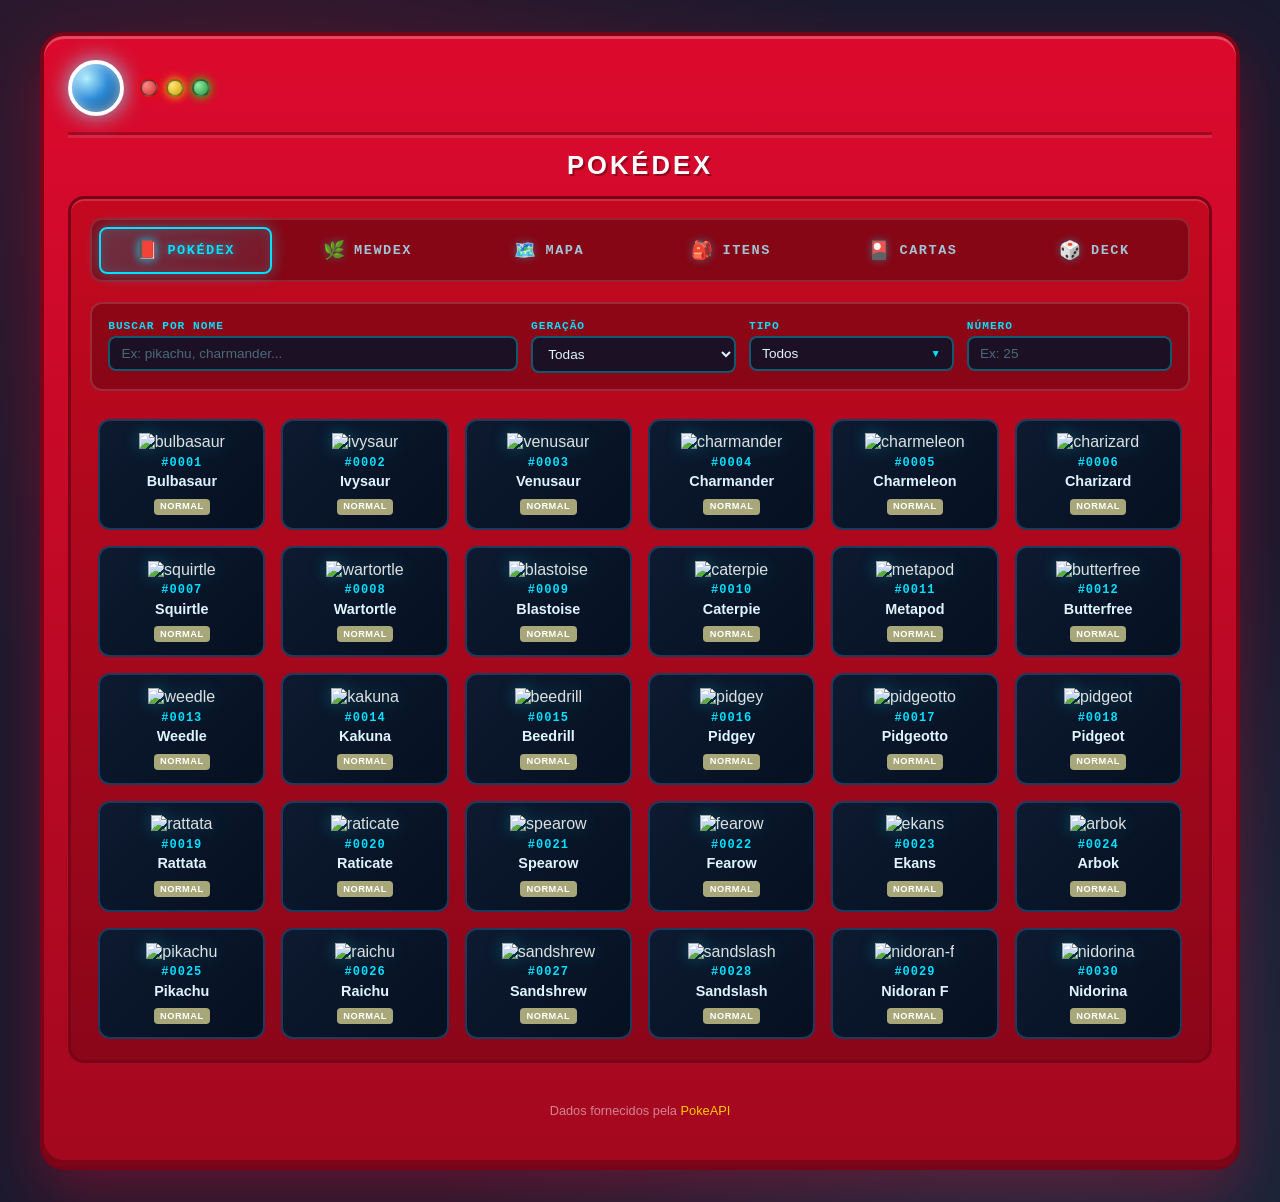
==== commit 110e6f6e: "Enviando os Arquivos novos com o Ambiente 3D" ====
--- a/Site/index.html
+++ b/Site/index.html
@@ -25,6 +25,10 @@
           <span class="aba-icone">📕</span>
           <span>Pokédex</span>
         </button>
+        <button class="aba" data-aba="mewdex">
+          <span class="aba-icone">🌿</span>
+          <span>Mewdex</span>
+        </button>
         <button class="aba" data-aba="mapa">
           <span class="aba-icone">🗺️</span>
           <span>Mapa</span>
@@ -43,7 +47,6 @@
         </button>
       </div>
 
-      <!-- Painel: Pokédex -->
       <div class="painel ativo" id="painel-pokedex">
         <div class="filtros-container">
           <div class="filtro-grupo">
@@ -72,7 +75,34 @@
         <div id="pokemon-grid" class="pokemon-grid"></div>
       </div>
 
-      <!-- Painel: Mapa -->
+      <div class="painel" id="painel-mewdex">
+        <div class="filtros-container mewdex-filtros">
+          <div class="filtro-grupo">
+            <label>Buscar por nome</label>
+            <input type="text" id="filtro-mewdex-busca" placeholder="Ex: tamanduá, jaguatirica, Trichechus...">
+          </div>
+          <div class="filtro-grupo">
+            <label>Classe</label>
+            <select id="filtro-mewdex-classe">
+              <option value="">Todas</option>
+            </select>
+          </div>
+          <div class="filtro-grupo">
+            <label>Status</label>
+            <select id="filtro-mewdex-status">
+              <option value="">Todos</option>
+            </select>
+          </div>
+          <div class="filtro-grupo">
+            <label>Número</label>
+            <input type="number" id="filtro-mewdex-numero" placeholder="Ex: 1" min="1">
+          </div>
+        </div>
+
+        <div id="loading-mewdex" class="loading">Carregando fauna pernambucana...</div>
+        <div id="mewdex-grid" class="mewdex-grid"></div>
+      </div>
+
       <div class="painel" id="painel-mapa">
         <div class="mapa-mundi-wrap">
           <h2 class="mapa-mundi-titulo">▸ Mapa do Mundo Pokémon</h2>
@@ -88,7 +118,6 @@
         <div class="regioes-grid" id="regioes-grid"></div>
       </div>
 
-      <!-- Painel: Itens -->
       <div class="painel" id="painel-itens">
         <div class="filtros-container itens-filtros">
           <div class="filtro-grupo filtro-grupo-largo">
@@ -108,7 +137,6 @@
         <div id="itens-grid" class="itens-grid"></div>
       </div>
 
-      <!-- Painel: Cartas -->
       <div class="painel" id="painel-cartas">
         <div class="filtros-container itens-filtros">
           <div class="filtro-grupo filtro-grupo-largo">
@@ -129,14 +157,29 @@
         <div class="cartas-grid" id="cartas-grid"></div>
       </div>
 
-      <!-- Painel: Deck -->
       <div class="painel" id="painel-deck">
+        <div class="deck-header">
+          <div class="deck-header-titulo">
+            <span class="deck-header-icone">🎲</span>
+            <div>
+              <h2>Construtor de Deck</h2>
+              <p class="deck-header-sub">Monte uma equipe de 6 Pokémon para batalhas</p>
+            </div>
+          </div>
+        </div>
+
         <div class="deck-controles">
           <button id="btn-sortear-deck" class="btn-sortear-deck" type="button">
-            🎲 Sortear Deck
+            <span class="btn-icone">🎲</span>
+            <span>Sortear Deck</span>
           </button>
           <button id="btn-limpar-deck" class="btn-limpar-deck" type="button">
-            ✕ Limpar
+            <span class="btn-icone">✕</span>
+            <span>Limpar</span>
+          </button>
+          <button id="btn-rolar-dado" class="btn-rolar-dado" type="button" title="Rolar dados d6">
+            <span class="btn-icone">🎲</span>
+            <span>Rolar Dado</span>
           </button>
 
           <div class="filtro-grupo deck-filtro-grupo">
--- a/Site/style.css
+++ b/Site/style.css
@@ -11,169 +11,114 @@
   padding: 2rem 1rem;
 }
 
-/* ============ MOLDURA DA POKÉDEX ============ */
 .pokedex-frame {
-  max-width: 1200px;
-  margin: 0 auto;
+  max-width: 1200px; margin: 0 auto;
   background: linear-gradient(180deg, #dc0a2d 0%, #a3081f 100%);
-  border-radius: 24px;
-  padding: 1.5rem;
+  border-radius: 24px; padding: 1.5rem;
   border: 4px solid #7a0417;
-  box-shadow:
-    0 25px 60px rgba(220, 10, 45, 0.35),
-    inset 0 3px 0 rgba(255, 255, 255, 0.25),
-    inset 0 -6px 0 rgba(0, 0, 0, 0.25);
+  box-shadow: 0 25px 60px rgba(220, 10, 45, 0.35), inset 0 3px 0 rgba(255, 255, 255, 0.25), inset 0 -6px 0 rgba(0, 0, 0, 0.25);
   position: relative;
 }
 
 .pokedex-top {
-  display: flex;
-  align-items: center;
-  gap: 1rem;
-  padding-bottom: 1rem;
-  margin-bottom: 1rem;
+  display: flex; align-items: center; gap: 1rem;
+  padding-bottom: 1rem; margin-bottom: 1rem;
   border-bottom: 3px solid rgba(0, 0, 0, 0.25);
   box-shadow: 0 3px 0 rgba(255, 255, 255, 0.1);
 }
 
 .light-big {
-  width: 56px;
-  height: 56px;
-  border-radius: 50%;
+  width: 56px; height: 56px; border-radius: 50%;
   background: radial-gradient(circle at 30% 30%, #b3f0ff, #2e8bd8 45%, #0a3d6b 100%);
   border: 4px solid #ffffff;
-  box-shadow:
-    0 0 22px rgba(126, 232, 250, 0.85),
-    inset 0 0 12px rgba(255, 255, 255, 0.6);
+  box-shadow: 0 0 22px rgba(126, 232, 250, 0.85), inset 0 0 12px rgba(255, 255, 255, 0.6);
   flex-shrink: 0;
 }
 
 .lights-small { display: flex; gap: 0.5rem; }
 
 .light-small {
-  width: 18px;
-  height: 18px;
-  border-radius: 50%;
+  width: 18px; height: 18px; border-radius: 50%;
   border: 2px solid rgba(0, 0, 0, 0.4);
   box-shadow: inset 0 -2px 4px rgba(0, 0, 0, 0.3);
 }
-
 .light-small.red    { background: radial-gradient(circle at 30% 30%, #ff8a8a, #c92a2a); box-shadow: 0 0 10px #ff0000; }
 .light-small.yellow { background: radial-gradient(circle at 30% 30%, #ffe57a, #c9a500); box-shadow: 0 0 10px #ffcc00; }
 .light-small.green  { background: radial-gradient(circle at 30% 30%, #8ff0a3, #2a8f3f); box-shadow: 0 0 10px #00ff00; }
 
 .pokedex-title {
-  text-align: center;
-  color: #fff;
-  font-size: 1.6rem;
-  letter-spacing: 3px;
-  text-transform: uppercase;
+  text-align: center; color: #fff; font-size: 1.6rem;
+  letter-spacing: 3px; text-transform: uppercase;
   text-shadow: 2px 2px 0 rgba(0, 0, 0, 0.3);
   margin-bottom: 1rem;
 }
 
 .pokedex-main {
   background: linear-gradient(180deg, #c4091f 0%, #8b0619 100%);
-  border-radius: 16px;
-  padding: 1.2rem;
+  border-radius: 16px; padding: 1.2rem;
   border: 3px solid #7a0417;
   box-shadow: inset 0 2px 0 rgba(255, 255, 255, 0.15);
 }
 
-/* ============ ABAS ============ */
 .abas {
-  display: flex;
-  gap: 0.5rem;
-  margin-bottom: 1.2rem;
-  padding: 0.4rem;
-  background: rgba(0, 0, 0, 0.3);
-  border-radius: 12px;
-  border: 2px solid rgba(255, 255, 255, 0.12);
-  flex-wrap: wrap;
+  display: flex; gap: 0.5rem; margin-bottom: 1.2rem;
+  padding: 0.4rem; background: rgba(0, 0, 0, 0.3);
+  border-radius: 12px; border: 2px solid rgba(255, 255, 255, 0.12);
 }
 
 .aba {
-  flex: 1;
-  min-width: 90px;
-  display: flex;
-  align-items: center;
-  justify-content: center;
-  gap: 0.5rem;
-  padding: 0.7rem 1rem;
-  background: transparent;
-  border: 2px solid transparent;
-  border-radius: 8px;
-  color: #a0c4d8;
-  font-family: 'Courier New', monospace;
-  font-size: 0.85rem;
-  font-weight: bold;
-  letter-spacing: 1.5px;
-  text-transform: uppercase;
-  cursor: pointer;
-  transition: all 0.25s;
+  flex: 1; display: flex; align-items: center; justify-content: center;
+  gap: 0.5rem; padding: 0.7rem 1rem;
+  background: transparent; border: 2px solid transparent;
+  border-radius: 8px; color: #a0c4d8;
+  font-family: 'Courier New', monospace; font-size: 0.85rem;
+  font-weight: bold; letter-spacing: 1.5px;
+  text-transform: uppercase; cursor: pointer; transition: all 0.25s;
 }
 
 .aba:hover { color: #d0f4ff; background: rgba(0, 224, 255, 0.08); }
 
 .aba.ativa {
   background: linear-gradient(135deg, rgba(0, 224, 255, 0.2), rgba(0, 224, 255, 0.08));
-  border-color: #00e0ff;
-  color: #00e0ff;
-  box-shadow:
-    0 0 16px rgba(0, 224, 255, 0.4),
-    inset 0 0 12px rgba(0, 224, 255, 0.15);
+  border-color: #00e0ff; color: #00e0ff;
+  box-shadow: 0 0 16px rgba(0, 224, 255, 0.4), inset 0 0 12px rgba(0, 224, 255, 0.15);
   text-shadow: 0 0 8px rgba(0, 224, 255, 0.6);
 }
 
 .aba-icone { font-size: 1.1rem; filter: drop-shadow(0 0 4px rgba(0, 224, 255, 0.4)); }
 
-/* ============ PAINÉIS ============ */
 .painel { display: none; animation: fadeInPainel 0.3s ease-out; }
 .painel.ativo { display: block; }
 
 @keyframes fadeInPainel {
   from { opacity: 0; transform: translateY(6px); }
-  to   { opacity: 1; transform: translateY(0); }
-}
-
-/* ============ FILTROS ============ */
+  to { opacity: 1; transform: translateY(0); }
+}
+
 .filtros-container {
-  display: grid;
-  grid-template-columns: 2fr 1fr 1fr 1fr;
-  gap: 0.8rem;
-  margin-bottom: 1.2rem;
-  background: rgba(0, 0, 0, 0.25);
-  padding: 1rem;
-  border-radius: 12px;
-  border: 2px solid rgba(255, 255, 255, 0.15);
-}
-
-.filtros-container.itens-filtros {
-  grid-template-columns: 2fr 1fr;
-}
+  display: grid; grid-template-columns: 2fr 1fr 1fr 1fr;
+  gap: 0.8rem; margin-bottom: 1.2rem;
+  background: rgba(0, 0, 0, 0.25); padding: 1rem;
+  border-radius: 12px; border: 2px solid rgba(255, 255, 255, 0.15);
+}
+
+.filtros-container.itens-filtros { grid-template-columns: 2fr 1fr 1fr; }
 
 .filtro-grupo { display: flex; flex-direction: column; gap: 0.3rem; }
 
 .filtro-grupo label {
-  font-size: 0.7rem;
-  color: #00e0ff;
-  text-transform: uppercase;
-  letter-spacing: 1px;
-  font-family: 'Courier New', monospace;
-  font-weight: bold;
+  font-size: 0.7rem; color: #00e0ff;
+  text-transform: uppercase; letter-spacing: 1px;
+  font-family: 'Courier New', monospace; font-weight: bold;
 }
 
 .filtro-grupo input,
 .filtro-grupo select {
   background: rgba(0, 20, 40, 0.8);
   border: 2px solid rgba(0, 224, 255, 0.35);
-  color: #e0f4ff;
-  padding: 0.5rem 0.7rem;
-  border-radius: 8px;
-  font-size: 0.85rem;
-  font-family: inherit;
-  outline: none;
-  transition: all 0.2s;
+  color: #e0f4ff; padding: 0.5rem 0.7rem;
+  border-radius: 8px; font-size: 0.85rem;
+  font-family: inherit; outline: none; transition: all 0.2s;
 }
 
 .filtro-grupo input:focus,
@@ -185,44 +130,25 @@
 .filtro-grupo input::placeholder { color: #4a6a7a; }
 .filtro-grupo select option { background: #0a1628; color: #e0f4ff; }
 
-/* ============ TELA / SCREEN ============ */
 .screen {
   background: linear-gradient(135deg, #0a1628 0%, #051020 100%);
-  border-radius: 12px;
-  border: 4px solid #f0f0f0;
-  box-shadow:
-    inset 0 0 40px rgba(0, 0, 0, 0.9),
-    0 4px 12px rgba(0, 0, 0, 0.4);
-  position: relative;
-  overflow: hidden;
-  padding: 1rem;
+  border-radius: 12px; border: 4px solid #f0f0f0;
+  box-shadow: inset 0 0 40px rgba(0, 0, 0, 0.9), 0 4px 12px rgba(0, 0, 0, 0.4);
+  position: relative; overflow: hidden; padding: 1rem;
 }
 
 .screen::before {
-  content: '';
-  position: absolute;
-  inset: 0;
-  background: repeating-linear-gradient(
-    0deg,
-    rgba(0, 255, 200, 0.04) 0px,
-    rgba(0, 255, 200, 0.04) 1px,
-    transparent 1px,
-    transparent 3px
-  );
-  pointer-events: none;
-  z-index: 1;
-}
-
-/* ============ GRADE DE POKÉMON ============ */
+  content: ''; position: absolute; inset: 0;
+  background: repeating-linear-gradient(0deg,
+    rgba(0, 255, 200, 0.04) 0px, rgba(0, 255, 200, 0.04) 1px,
+    transparent 1px, transparent 3px);
+  pointer-events: none; z-index: 1;
+}
+
 .pokemon-grid {
-  display: grid;
-  grid-template-columns: repeat(auto-fill, minmax(150px, 1fr));
-  gap: 1rem;
-  max-height: 70vh;
-  overflow-y: auto;
-  padding: 0.5rem;
-}
-
+  display: grid; grid-template-columns: repeat(auto-fill, minmax(150px, 1fr));
+  gap: 1rem; max-height: 70vh; overflow-y: auto; padding: 0.5rem;
+}
 .pokemon-grid::-webkit-scrollbar { width: 8px; }
 .pokemon-grid::-webkit-scrollbar-track { background: rgba(0, 224, 255, 0.05); border-radius: 4px; }
 .pokemon-grid::-webkit-scrollbar-thumb { background: rgba(0, 224, 255, 0.4); border-radius: 4px; }
@@ -230,72 +156,44 @@
 
 .pokemon-card {
   background: linear-gradient(135deg, #0d1a30 0%, #051020 100%);
-  border: 2px solid #1e3a5c;
-  border-radius: 12px;
-  padding: 0.8rem 0.5rem;
-  text-align: center;
-  cursor: pointer;
+  border: 2px solid #1e3a5c; border-radius: 12px;
+  padding: 0.8rem 0.5rem; text-align: center; cursor: pointer;
   transition: transform 0.2s, box-shadow 0.2s, border-color 0.2s;
-  text-decoration: none;
-  color: inherit;
-  display: block;
-  position: relative;
-  overflow: hidden;
-}
-
+  text-decoration: none; color: inherit; display: block;
+  position: relative; overflow: hidden;
+}
 .pokemon-card:hover {
-  transform: translateY(-5px);
-  border-color: #00e0ff;
+  transform: translateY(-5px); border-color: #00e0ff;
   box-shadow: 0 0 20px rgba(0, 224, 255, 0.4);
 }
-
 .pokemon-card img {
-  width: 96px;
-  height: 96px;
-  image-rendering: pixelated;
-  object-fit: contain;
-  filter: drop-shadow(0 0 8px rgba(0, 224, 255, 0.3));
-}
-
+  width: 96px; height: 96px; image-rendering: pixelated;
+  object-fit: contain; filter: drop-shadow(0 0 8px rgba(0, 224, 255, 0.3));
+}
 .pokemon-card .numero {
-  font-size: 0.75rem;
-  color: #00e0ff;
-  font-weight: bold;
-  font-family: 'Courier New', monospace;
-  letter-spacing: 1px;
+  font-size: 0.75rem; color: #00e0ff; font-weight: bold;
+  font-family: 'Courier New', monospace; letter-spacing: 1px; margin-top: 0.3rem;
+}
+.pokemon-card .nome {
+  text-transform: capitalize; font-weight: 600;
+  margin-top: 0.2rem; font-size: 0.9rem; color: #e0f4ff;
+}
+.pokemon-card .tipo-mini {
+  font-size: 0.6rem; padding: 0.1rem 0.4rem;
+  border-radius: 4px; display: inline-block; margin-top: 0.3rem;
+  text-transform: uppercase; font-weight: bold;
+  color: #fff; letter-spacing: 0.5px;
+}
+.pokemon-card .tipos-mini {
+  display: flex; gap: 0.2rem; flex-wrap: wrap;
+  justify-content: center; align-items: center;
   margin-top: 0.3rem;
 }
 
-.pokemon-card .nome {
-  text-transform: capitalize;
-  font-weight: 600;
-  margin-top: 0.2rem;
-  font-size: 0.9rem;
-  color: #e0f4ff;
-}
-
-.pokemon-card .tipo-mini {
-  font-size: 0.6rem;
-  padding: 0.1rem 0.4rem;
-  border-radius: 4px;
-  display: inline-block;
-  margin-top: 0.3rem;
-  text-transform: uppercase;
-  font-weight: bold;
-  color: #fff;
-  letter-spacing: 0.5px;
-}
-
-/* ============ GRADE DE ITENS ============ */
 .itens-grid {
-  display: grid;
-  grid-template-columns: repeat(auto-fill, minmax(120px, 1fr));
-  gap: 0.8rem;
-  max-height: 70vh;
-  overflow-y: auto;
-  padding: 0.5rem;
-}
-
+  display: grid; grid-template-columns: repeat(auto-fill, minmax(120px, 1fr));
+  gap: 0.8rem; max-height: 70vh; overflow-y: auto; padding: 0.5rem;
+}
 .itens-grid::-webkit-scrollbar { width: 8px; }
 .itens-grid::-webkit-scrollbar-track { background: rgba(0, 224, 255, 0.05); border-radius: 4px; }
 .itens-grid::-webkit-scrollbar-thumb { background: rgba(0, 224, 255, 0.4); border-radius: 4px; }
@@ -304,146 +202,102 @@
 .itens-grupo-header {
   grid-column: 1 / -1;
   padding: 0.7rem 0.8rem 0.5rem;
-  margin-top: 0.8rem;
-  margin-bottom: 0.2rem;
-  font-family: 'Courier New', monospace;
-  font-size: 0.85rem;
-  color: #ffcb05;
-  text-transform: uppercase;
-  letter-spacing: 2px;
-  font-weight: bold;
-  text-shadow: 0 0 10px rgba(255, 203, 5, 0.5);
+  margin-top: 0.8rem; margin-bottom: 0.2rem;
+  font-family: 'Courier New', monospace; font-size: 0.85rem;
+  color: #ffcb05; text-transform: uppercase; letter-spacing: 2px;
+  font-weight: bold; text-shadow: 0 0 10px rgba(255, 203, 5, 0.5);
   border-bottom: 1px dashed rgba(255, 203, 5, 0.35);
   background: linear-gradient(90deg, rgba(255, 203, 5, 0.08) 0%, transparent 70%);
   border-radius: 6px;
 }
-
 .itens-grupo-header:first-child { margin-top: 0; }
 
 .item-card {
   background: linear-gradient(135deg, #0d1a30 0%, #051020 100%);
-  border: 2px solid #1e3a5c;
-  border-radius: 10px;
-  padding: 0.6rem 0.4rem;
-  text-align: center;
-  cursor: pointer;
-  transition: all 0.2s;
-  display: flex;
-  flex-direction: column;
-  align-items: center;
-  gap: 0.4rem;
+  border: 2px solid #1e3a5c; border-radius: 10px;
+  padding: 0.6rem 0.4rem; text-align: center; cursor: pointer;
+  transition: all 0.2s; display: flex; flex-direction: column;
+  align-items: center; gap: 0.4rem;
+  position: relative; overflow: hidden;
+}
+.item-card:hover {
+  transform: translateY(-4px); border-color: #ffcb05;
+  box-shadow: 0 0 18px rgba(255, 203, 5, 0.4);
+}
+
+.item-sprite-wrap {
+  width: 48px; height: 48px;
+  display: flex; align-items: center; justify-content: center;
   position: relative;
-  overflow: hidden;
-}
-
-.item-card:hover {
-  transform: translateY(-4px);
-  border-color: #ffcb05;
-  box-shadow: 0 0 18px rgba(255, 203, 5, 0.4);
-}
-
-.item-sprite-wrap {
-  width: 48px;
-  height: 48px;
-  display: flex;
-  align-items: center;
-  justify-content: center;
-  position: relative;
 }
 
 .item-sprite {
-  width: 48px;
-  height: 48px;
-  image-rendering: pixelated;
-  object-fit: contain;
-  filter: drop-shadow(0 0 6px rgba(255, 203, 5, 0.3));
+  width: 48px; height: 48px; image-rendering: pixelated;
+  object-fit: contain; filter: drop-shadow(0 0 6px rgba(255, 203, 5, 0.3));
+}
+
+.item-sprite-fb {
+  display: none;
+  width: 48px; height: 48px;
+  align-items: center; justify-content: center;
+  font-size: 1.6rem; opacity: 0.35;
 }
 
 .item-nome {
-  font-size: 0.7rem;
-  color: #d0f4ff;
-  font-weight: 600;
-  line-height: 1.2;
-  text-align: center;
-  word-break: break-word;
-  font-family: 'Courier New', monospace;
-}
-
-/* ============ PAINEL DO MAPA ============ */
+  font-size: 0.7rem; color: #d0f4ff; font-weight: 600;
+  line-height: 1.2; text-align: center; word-break: break-word;
+  font-family: 'Courier New', monospace;
+}
+
 .mapa-mundi-wrap {
   background: rgba(0, 0, 0, 0.25);
   border: 2px solid rgba(0, 224, 255, 0.25);
-  border-radius: 12px;
-  padding: 1rem;
-  margin-bottom: 1.5rem;
+  border-radius: 12px; padding: 1rem; margin-bottom: 1.5rem;
 }
 
 .mapa-mundi-titulo,
 .regioes-titulo {
-  font-size: 0.9rem;
-  color: #00e0ff;
-  text-transform: uppercase;
-  letter-spacing: 2px;
+  font-size: 0.9rem; color: #00e0ff;
+  text-transform: uppercase; letter-spacing: 2px;
   font-family: 'Courier New', monospace;
   text-shadow: 0 0 8px rgba(0, 224, 255, 0.5);
   border-bottom: 1px dashed rgba(0, 224, 255, 0.3);
-  padding-bottom: 0.4rem;
-  margin-bottom: 0.6rem;
-}
-
+  padding-bottom: 0.4rem; margin-bottom: 0.6rem;
+}
 .regioes-titulo { margin-bottom: 0.8rem; }
 
 .mapa-mundi-desc {
-  color: #7a9fb8;
-  font-size: 0.8rem;
-  margin-bottom: 0.8rem;
-  font-style: italic;
+  color: #7a9fb8; font-size: 0.8rem;
+  margin-bottom: 0.8rem; font-style: italic;
 }
 
 .mapa-mundi-imagem {
-  width: 100%;
-  aspect-ratio: 1280 / 860;
-  border-radius: 8px;
-  overflow: hidden;
+  width: 100%; aspect-ratio: 1280 / 860;
+  border-radius: 8px; overflow: hidden;
   border: 2px solid rgba(0, 224, 255, 0.35);
-  box-shadow:
-    0 0 24px rgba(0, 224, 255, 0.25),
-    inset 0 0 20px rgba(0, 0, 0, 0.6);
-  position: relative;
-  background: #0a1a3a;
+  box-shadow: 0 0 24px rgba(0, 224, 255, 0.25), inset 0 0 20px rgba(0, 0, 0, 0.6);
+  position: relative; background: #0a1a3a;
 }
 
 .mapa-mundi-img {
-  display: block;
-  width: 100%;
-  height: 100%;
-  object-fit: cover;
-  image-rendering: pixelated;
+  display: block; width: 100%; height: 100%;
+  object-fit: cover; image-rendering: pixelated;
   filter: saturate(0.95) brightness(1.05);
 }
 
-/* ============ HOTSPOTS SOBRE O MAPA-MÚNDI ============ */
 .mapa-hotspots-overlay {
-  position: absolute;
-  inset: 0;
-  z-index: 2;
-  pointer-events: none;
+  position: absolute; inset: 0; z-index: 2; pointer-events: none;
 }
 
 .mapa-hotspot {
   position: absolute;
   background: rgba(0, 224, 255, 0.02);
   border: 1.5px dashed rgba(0, 224, 255, 0.35);
-  border-radius: 8px;
-  cursor: pointer;
-  pointer-events: auto;
-  transition: all 0.25s;
-  padding: 0;
-  font-family: 'Courier New', monospace;
-  color: transparent;
-  display: flex;
-  align-items: center;
-  justify-content: center;
+  border-radius: 8px; cursor: pointer; pointer-events: auto;
+  transition: all 0.25s; padding: 0;
+  font-family: 'Courier New', monospace;
+  color: transparent; display: flex;
+  align-items: center; justify-content: center;
   animation: pulsarHotspot 3s ease-in-out infinite;
 }
 
@@ -451,69 +305,42 @@
 .mapa-hotspot:focus {
   background: rgba(0, 224, 255, 0.22);
   border: 2px solid #00e0ff;
-  box-shadow:
-    0 0 22px rgba(0, 224, 255, 0.75),
-    inset 0 0 14px rgba(0, 224, 255, 0.3);
-  z-index: 5;
-  outline: none;
-  animation: none;
+  box-shadow: 0 0 22px rgba(0, 224, 255, 0.75), inset 0 0 14px rgba(0, 224, 255, 0.3);
+  z-index: 5; outline: none; animation: none;
 }
 
 .mapa-hotspot-label {
-  display: none;
-  font-size: 0.7rem;
-  font-weight: bold;
-  letter-spacing: 1.5px;
-  text-transform: uppercase;
+  display: none; font-size: 0.7rem; font-weight: bold;
+  letter-spacing: 1.5px; text-transform: uppercase;
   background: rgba(0, 20, 40, 0.95);
-  border: 1px solid #00e0ff;
-  color: #00e0ff;
-  padding: 0.2rem 0.55rem;
-  border-radius: 5px;
-  white-space: nowrap;
-  position: absolute;
-  bottom: calc(100% + 6px);
-  left: 50%;
-  transform: translateX(-50%);
+  border: 1px solid #00e0ff; color: #00e0ff;
+  padding: 0.2rem 0.55rem; border-radius: 5px;
+  white-space: nowrap; position: absolute;
+  bottom: calc(100% + 6px); left: 50%; transform: translateX(-50%);
   pointer-events: none;
   text-shadow: 0 0 8px rgba(0, 224, 255, 0.7);
   box-shadow: 0 0 12px rgba(0, 224, 255, 0.4);
 }
 
 .mapa-hotspot:hover .mapa-hotspot-label,
-.mapa-hotspot:focus .mapa-hotspot-label {
-  display: block;
-}
+.mapa-hotspot:focus .mapa-hotspot-label { display: block; }
 
 @keyframes pulsarHotspot {
-  0%, 100% {
-    border-color: rgba(0, 224, 255, 0.25);
-    background: rgba(0, 224, 255, 0.02);
-  }
-  50% {
-    border-color: rgba(0, 224, 255, 0.55);
-    background: rgba(0, 224, 255, 0.06);
-  }
-}
-
-/* ============ CARDS DE REGIÕES ============ */
+  0%, 100% { border-color: rgba(0, 224, 255, 0.25); background: rgba(0, 224, 255, 0.02); }
+  50% { border-color: rgba(0, 224, 255, 0.55); background: rgba(0, 224, 255, 0.06); }
+}
+
 .regioes-grid {
-  display: grid;
-  grid-template-columns: repeat(auto-fill, minmax(200px, 1fr));
+  display: grid; grid-template-columns: repeat(auto-fill, minmax(200px, 1fr));
   gap: 1rem;
 }
 
 .regiao-card {
   background: linear-gradient(135deg, #0d1a30 0%, #051020 100%);
-  border: 2px solid #1e3a5c;
-  border-radius: 12px;
-  overflow: hidden;
-  cursor: pointer;
-  transition: all 0.25s;
-  text-align: center;
-  position: relative;
-}
-
+  border: 2px solid #1e3a5c; border-radius: 12px;
+  overflow: hidden; cursor: pointer; transition: all 0.25s;
+  text-align: center; position: relative;
+}
 .regiao-card:hover {
   border-color: #ffcb05;
   box-shadow: 0 0 24px rgba(255, 203, 5, 0.4);
@@ -521,23 +348,17 @@
 }
 
 .regiao-miniatura {
-  width: 100%;
-  height: 120px;
-  background-color: #0a1a3a;
-  background-repeat: no-repeat;
-  image-rendering: pixelated;
-  position: relative;
+  width: 100%; height: 120px;
+  background-color: #0a1a3a; background-repeat: no-repeat;
+  image-rendering: pixelated; position: relative;
   filter: saturate(0.95) brightness(1.05);
   border-bottom: 2px solid rgba(0, 224, 255, 0.2);
   transition: filter 0.25s;
 }
-
 .regiao-card:hover .regiao-miniatura { filter: saturate(1.15) brightness(1.15); }
 
 .regiao-miniatura::after {
-  content: '';
-  position: absolute;
-  inset: 0;
+  content: ''; position: absolute; inset: 0;
   background: linear-gradient(180deg, transparent 0%, transparent 55%, rgba(10, 22, 40, 0.8) 100%);
   pointer-events: none;
 }
@@ -545,132 +366,88 @@
 .regiao-info { padding: 0.8rem 0.6rem; position: relative; }
 
 .regiao-nome {
-  font-size: 1.05rem;
-  font-weight: bold;
-  color: #fff;
-  letter-spacing: 1px;
-  text-transform: uppercase;
+  font-size: 1.05rem; font-weight: bold; color: #fff;
+  letter-spacing: 1px; text-transform: uppercase;
   text-shadow: 0 0 10px rgba(0, 224, 255, 0.5);
   font-family: 'Courier New', monospace;
 }
 
 .regiao-geracao {
-  color: #ffcb05;
-  font-size: 0.7rem;
-  font-family: 'Courier New', monospace;
-  letter-spacing: 1.5px;
-  margin-top: 0.25rem;
+  color: #ffcb05; font-size: 0.7rem;
+  font-family: 'Courier New', monospace;
+  letter-spacing: 1.5px; margin-top: 0.25rem;
   text-transform: uppercase;
   text-shadow: 0 0 6px rgba(255, 203, 5, 0.5);
 }
 
 .regiao-dex {
-  color: #7a9fb8;
-  font-size: 0.68rem;
-  margin-top: 0.25rem;
-  font-family: 'Courier New', monospace;
-}
-
-/* ============ MODAL DE REGIÃO ============ */
+  color: #7a9fb8; font-size: 0.68rem;
+  margin-top: 0.25rem; font-family: 'Courier New', monospace;
+}
+
 .modal-regiao-box {
   background: linear-gradient(135deg, #0a1628 0%, #051020 100%);
-  border: 3px solid #00e0ff;
-  border-radius: 16px;
-  padding: 1.4rem;
-  max-width: 900px;
-  width: 100%;
-  max-height: 92vh;
-  overflow-y: auto;
-  box-shadow:
-    0 0 60px rgba(0, 224, 255, 0.55),
-    inset 0 0 40px rgba(0, 0, 0, 0.7);
+  border: 3px solid #00e0ff; border-radius: 16px;
+  padding: 1.4rem; max-width: 900px; width: 100%;
+  max-height: 92vh; overflow-y: auto;
+  box-shadow: 0 0 60px rgba(0, 224, 255, 0.55), inset 0 0 40px rgba(0, 0, 0, 0.7);
   position: relative;
   animation: modalPop 0.35s cubic-bezier(0.2, 0.9, 0.3, 1.2);
 }
 
 .modal-regiao-titulo {
-  display: flex;
-  align-items: center;
-  gap: 0.8rem;
-  margin-bottom: 1rem;
-  padding-bottom: 0.8rem;
+  display: flex; align-items: center; gap: 0.8rem;
+  margin-bottom: 1rem; padding-bottom: 0.8rem;
   border-bottom: 2px dashed rgba(0, 224, 255, 0.3);
   flex-wrap: wrap;
 }
 
 .modal-regiao-titulo h3 {
-  color: #00e0ff;
-  font-size: 1.3rem;
-  letter-spacing: 2px;
-  text-transform: uppercase;
-  font-family: 'Courier New', monospace;
-  text-shadow: 0 0 12px rgba(0, 224, 255, 0.6);
-  margin: 0;
+  color: #00e0ff; font-size: 1.3rem;
+  letter-spacing: 2px; text-transform: uppercase;
+  font-family: 'Courier New', monospace;
+  text-shadow: 0 0 12px rgba(0, 224, 255, 0.6); margin: 0;
 }
 
 .modal-regiao-titulo .modal-geracao {
   background: rgba(255, 203, 5, 0.15);
   border: 1px solid rgba(255, 203, 5, 0.4);
-  color: #ffcb05;
-  padding: 0.2rem 0.6rem;
-  border-radius: 6px;
-  font-size: 0.7rem;
-  font-family: 'Courier New', monospace;
-  letter-spacing: 1px;
-  font-weight: bold;
+  color: #ffcb05; padding: 0.2rem 0.6rem;
+  border-radius: 6px; font-size: 0.7rem;
+  font-family: 'Courier New', monospace;
+  letter-spacing: 1px; font-weight: bold;
 }
 
 .modal-regiao-titulo .modal-dex {
-  color: #7a9fb8;
-  font-size: 0.75rem;
-  font-family: 'Courier New', monospace;
-  letter-spacing: 1px;
+  color: #7a9fb8; font-size: 0.75rem;
+  font-family: 'Courier New', monospace; letter-spacing: 1px;
 }
 
 .modal-regiao-imagem-wrap {
-  width: 100%;
-  border-radius: 10px;
-  overflow: hidden;
+  width: 100%; border-radius: 10px; overflow: hidden;
   border: 2px solid rgba(0, 224, 255, 0.4);
-  box-shadow:
-    0 0 30px rgba(0, 224, 255, 0.3),
-    inset 0 0 30px rgba(0, 0, 0, 0.7);
-  margin-bottom: 1rem;
-  background: #0a1a3a;
-  position: relative;
+  box-shadow: 0 0 30px rgba(0, 224, 255, 0.3), inset 0 0 30px rgba(0, 0, 0, 0.7);
+  margin-bottom: 1rem; background: #0a1a3a; position: relative;
 }
 
 .modal-regiao-imagem {
-  width: 100%;
-  aspect-ratio: 16 / 10;
+  width: 100%; aspect-ratio: 16 / 10;
   background-image: url('mapa-mundo.png');
-  background-repeat: no-repeat;
-  image-rendering: pixelated;
+  background-repeat: no-repeat; image-rendering: pixelated;
   filter: saturate(1) brightness(1.05);
 }
 
 .modal-regiao-acoes {
-  display: flex;
-  gap: 0.6rem;
-  flex-wrap: wrap;
-  justify-content: center;
+  display: flex; gap: 0.6rem; flex-wrap: wrap; justify-content: center;
 }
 
 .btn-externo {
-  display: inline-flex;
-  align-items: center;
-  gap: 0.4rem;
-  padding: 0.6rem 1.1rem;
-  border-radius: 10px;
-  font-family: 'Courier New', monospace;
-  font-size: 0.78rem;
-  font-weight: bold;
-  letter-spacing: 1px;
-  text-transform: uppercase;
-  text-decoration: none;
-  cursor: pointer;
-  border: 2px solid transparent;
-  transition: all 0.25s;
+  display: inline-flex; align-items: center; gap: 0.4rem;
+  padding: 0.6rem 1.1rem; border-radius: 10px;
+  font-family: 'Courier New', monospace; font-size: 0.78rem;
+  font-weight: bold; letter-spacing: 1px; text-transform: uppercase;
+  text-decoration: none; cursor: pointer;
+  border: 2px solid transparent; transition: all 0.25s;
 }
 
 .btn-bulba {
@@ -685,82 +462,52 @@
   transform: translateY(-2px);
 }
 
-/* ============ MODAL DE ITEM ============ */
 .modal-item-box {
   background: linear-gradient(135deg, #0a1628 0%, #051020 100%);
-  border: 3px solid #ffcb05;
-  border-radius: 16px;
-  padding: 1.6rem 1.4rem 1.3rem;
-  max-width: 560px;
-  width: 100%;
-  max-height: 92vh;
-  overflow-y: auto;
-  box-shadow:
-    0 0 60px rgba(255, 203, 5, 0.5),
-    inset 0 0 40px rgba(0, 0, 0, 0.7);
+  border: 3px solid #ffcb05; border-radius: 16px;
+  padding: 1.6rem 1.4rem 1.3rem; max-width: 560px; width: 100%;
+  max-height: 92vh; overflow-y: auto;
+  box-shadow: 0 0 60px rgba(255, 203, 5, 0.5), inset 0 0 40px rgba(0, 0, 0, 0.7);
   position: relative;
   animation: modalPop 0.35s cubic-bezier(0.2, 0.9, 0.3, 1.2);
 }
 
 .modal-item-cabecalho {
-  display: flex;
-  align-items: center;
-  gap: 1rem;
-  margin-bottom: 1rem;
-  padding-bottom: 0.9rem;
+  display: flex; align-items: center; gap: 1rem;
+  margin-bottom: 1rem; padding-bottom: 0.9rem;
   border-bottom: 2px dashed rgba(255, 203, 5, 0.3);
   flex-wrap: wrap;
 }
 
 .modal-item-sprite-wrap {
-  width: 80px;
-  height: 80px;
-  display: flex;
-  align-items: center;
-  justify-content: center;
+  width: 80px; height: 80px;
+  display: flex; align-items: center; justify-content: center;
   background: rgba(0, 224, 255, 0.05);
   border: 2px solid rgba(255, 203, 5, 0.35);
-  border-radius: 12px;
-  flex-shrink: 0;
+  border-radius: 12px; flex-shrink: 0;
   box-shadow: inset 0 0 20px rgba(0, 0, 0, 0.5);
 }
 
 .modal-item-sprite {
-  width: 64px;
-  height: 64px;
-  image-rendering: pixelated;
+  width: 64px; height: 64px; image-rendering: pixelated;
   filter: drop-shadow(0 0 10px rgba(255, 203, 5, 0.5));
 }
 
-.modal-item-titulo-info {
-  flex: 1;
-  min-width: 0;
-}
+.modal-item-titulo-info { flex: 1; min-width: 0; }
 
 .modal-item-titulo-info h3 {
-  color: #ffcb05;
-  font-size: 1.3rem;
-  text-transform: capitalize;
-  font-family: 'Courier New', monospace;
-  letter-spacing: 1px;
-  text-shadow: 0 0 12px rgba(255, 203, 5, 0.6);
+  color: #ffcb05; font-size: 1.3rem;
+  text-transform: capitalize; font-family: 'Courier New', monospace;
+  letter-spacing: 1px; text-shadow: 0 0 12px rgba(255, 203, 5, 0.6);
   margin: 0 0 0.4rem 0;
 }
 
-.modal-item-tags {
-  display: flex;
-  gap: 0.4rem;
-  flex-wrap: wrap;
-}
+.modal-item-tags { display: flex; gap: 0.4rem; flex-wrap: wrap; }
 
 .modal-item-tag {
-  padding: 0.15rem 0.55rem;
-  border-radius: 5px;
-  font-size: 0.62rem;
-  font-family: 'Courier New', monospace;
-  font-weight: bold;
-  letter-spacing: 1px;
-  text-transform: uppercase;
+  padding: 0.15rem 0.55rem; border-radius: 5px;
+  font-size: 0.62rem; font-family: 'Courier New', monospace;
+  font-weight: bold; letter-spacing: 1px; text-transform: uppercase;
 }
 
 .tag-categoria {
@@ -779,8 +526,7 @@
 }
 
 .modal-item-secao {
-  margin-bottom: 1rem;
-  padding: 0.8rem 0.9rem;
+  margin-bottom: 1rem; padding: 0.8rem 0.9rem;
   background: rgba(0, 224, 255, 0.03);
   border: 1px solid rgba(0, 224, 255, 0.15);
   border-left: 3px solid rgba(255, 203, 5, 0.55);
@@ -788,124 +534,125 @@
 }
 
 .modal-item-secao h4 {
-  color: #ffcb05;
-  font-size: 0.78rem;
-  text-transform: uppercase;
-  letter-spacing: 1.5px;
+  color: #ffcb05; font-size: 0.78rem;
+  text-transform: uppercase; letter-spacing: 1.5px;
   font-family: 'Courier New', monospace;
   margin: 0 0 0.5rem 0;
-  display: flex;
-  align-items: center;
-  gap: 0.5rem;
+  display: flex; align-items: center; gap: 0.5rem;
   text-shadow: 0 0 8px rgba(255, 203, 5, 0.4);
 }
 
 .modal-item-idioma {
   background: rgba(0, 224, 255, 0.12);
   border: 1px solid rgba(0, 224, 255, 0.35);
-  color: #00e0ff;
-  padding: 0.05rem 0.4rem;
-  border-radius: 4px;
-  font-size: 0.55rem;
-  font-weight: bold;
-  letter-spacing: 1px;
-  margin-left: auto;
+  color: #00e0ff; padding: 0.05rem 0.4rem;
+  border-radius: 4px; font-size: 0.55rem;
+  font-weight: bold; letter-spacing: 1px; margin-left: auto;
 }
 
 .modal-item-efeito,
 .modal-item-descricao {
-  color: #d0f4ff;
-  font-size: 0.85rem;
-  line-height: 1.55;
-  margin: 0;
-}
-
-.modal-item-descricao {
-  font-style: italic;
-}
-
-.modal-item-efeito {
-  border-left: none;
-}
+  color: #d0f4ff; font-size: 0.85rem; line-height: 1.55; margin: 0;
+}
+.modal-item-descricao { font-style: italic; }
+.modal-item-efeito { border-left: none; }
 
 .desc-indisponivel {
-  color: #7a9fb8;
-  text-align: center;
-  font-style: italic;
+  color: #7a9fb8; text-align: center; font-style: italic;
 }
 
 .modal-item-meta {
-  display: flex;
-  gap: 0.6rem;
-  flex-wrap: wrap;
+  display: flex; gap: 0.6rem; flex-wrap: wrap;
 }
 
 .modal-item-meta-item {
-  flex: 1;
-  min-width: 140px;
+  flex: 1; min-width: 140px;
   background: rgba(0, 0, 0, 0.25);
   border: 1px solid rgba(255, 203, 5, 0.2);
-  border-radius: 8px;
-  padding: 0.55rem 0.75rem;
-  display: flex;
-  flex-direction: column;
-  gap: 0.2rem;
+  border-radius: 8px; padding: 0.55rem 0.75rem;
+  display: flex; flex-direction: column; gap: 0.2rem;
 }
 
 .meta-label {
-  font-size: 0.6rem;
-  color: #7a9fb8;
-  text-transform: uppercase;
-  letter-spacing: 1px;
-  font-family: 'Courier New', monospace;
-  font-weight: bold;
+  font-size: 0.6rem; color: #7a9fb8;
+  text-transform: uppercase; letter-spacing: 1px;
+  font-family: 'Courier New', monospace; font-weight: bold;
 }
 
 .meta-valor {
-  color: #ffcb05;
-  font-size: 0.82rem;
-  font-weight: bold;
+  color: #ffcb05; font-size: 0.82rem; font-weight: bold;
   font-family: 'Courier New', monospace;
   text-shadow: 0 0 6px rgba(255, 203, 5, 0.4);
 }
 
-/* =========================================================
-   PÁGINA DE DETALHES DO POKÉMON
-   ========================================================= */
 .detalhes-layout {
-  display: grid;
-  grid-template-columns: 1fr 1.1fr;
-  gap: 1rem;
+  display: grid; grid-template-columns: 1fr 1.1fr; gap: 1rem;
 }
 
 .col-esquerda { display: flex; flex-direction: column; gap: 1rem; }
 
 .screen-imagem {
+  display: flex; align-items: center; justify-content: center;
+  min-height: 300px; padding: 1.5rem;
+  transition: all 0.2s;
+}
+
+.screen-imagem:hover {
+  border-color: #00e0ff;
+  box-shadow: inset 0 0 40px rgba(0, 0, 0, 0.9), 0 0 25px rgba(0, 224, 255, 0.5);
+}
+
+.screen-imagem img {
+  width: 100%; max-width: 260px; height: auto;
+  image-rendering: pixelated;
+  filter: drop-shadow(0 0 20px rgba(0, 224, 255, 0.5));
+  position: relative; z-index: 2;
+  animation: flutuar 3s ease-in-out infinite;
+  transition: filter 0.3s, transform 0.3s;
+}
+
+.screen-imagem .link-3d {
   display: flex;
   align-items: center;
   justify-content: center;
-  min-height: 300px;
-  padding: 1.5rem;
+  width: 100%;
+  height: 100%;
+  text-decoration: none;
   cursor: pointer;
-  transition: all 0.2s;
-}
-
-.screen-imagem:hover {
-  border-color: #00e0ff;
-  box-shadow:
-    inset 0 0 40px rgba(0, 0, 0, 0.9),
-    0 0 25px rgba(0, 224, 255, 0.5);
-}
-
-.screen-imagem img {
-  width: 100%;
-  max-width: 260px;
-  height: auto;
-  image-rendering: pixelated;
-  filter: drop-shadow(0 0 20px rgba(0, 224, 255, 0.5));
   position: relative;
   z-index: 2;
-  animation: flutuar 3s ease-in-out infinite;
+}
+
+.screen-imagem .link-3d:hover img {
+  filter: drop-shadow(0 0 30px rgba(0, 224, 255, 0.9)) brightness(1.15);
+  transform: scale(1.06);
+}
+
+.badge-3d {
+  position: absolute;
+  bottom: 12px;
+  left: 50%;
+  transform: translateX(-50%) translateY(20px);
+  opacity: 0;
+  background: linear-gradient(135deg, rgba(0, 224, 255, 0.95), rgba(0, 150, 200, 0.95));
+  color: #051020;
+  font-family: 'Courier New', monospace;
+  font-size: 0.75rem;
+  font-weight: bold;
+  letter-spacing: 1.5px;
+  text-transform: uppercase;
+  padding: 0.45rem 1rem;
+  border-radius: 20px;
+  box-shadow: 0 0 20px rgba(0, 224, 255, 0.8), 0 4px 12px rgba(0, 0, 0, 0.4);
+  white-space: nowrap;
+  transition: all 0.3s cubic-bezier(0.2, 0.9, 0.3, 1.2);
+  pointer-events: none;
+  z-index: 5;
+}
+
+.screen-imagem:hover .badge-3d {
+  opacity: 1;
+  transform: translateX(-50%) translateY(0);
 }
 
 @keyframes flutuar {
@@ -914,9 +661,7 @@
 }
 
 .screen-imagem img.shiny-flash {
-  animation:
-    flutuar 3s ease-in-out infinite,
-    shinyFlash 0.8s ease-out;
+  animation: flutuar 3s ease-in-out infinite, shinyFlash 0.8s ease-out;
 }
 
 @keyframes shinyFlash {
@@ -925,11 +670,7 @@
     transform: scale(0.9);
   }
   30% {
-    filter:
-      drop-shadow(0 0 40px rgba(255, 235, 59, 1))
-      drop-shadow(0 0 60px rgba(255, 152, 0, 0.8))
-      brightness(1.8)
-      saturate(1.5);
+    filter: drop-shadow(0 0 40px rgba(255, 235, 59, 1)) drop-shadow(0 0 60px rgba(255, 152, 0, 0.8)) brightness(1.8) saturate(1.5);
     transform: scale(1.1);
   }
   100% {
@@ -939,45 +680,30 @@
 }
 
 .som-icone {
-  position: absolute;
-  bottom: 12px;
-  right: 16px;
-  font-size: 1.6rem;
-  opacity: 0.5;
-  z-index: 3;
+  position: absolute; bottom: 12px; right: 16px;
+  font-size: 1.6rem; opacity: 0.6; z-index: 5;
   transition: opacity 0.2s, transform 0.2s;
+  cursor: pointer;
 }
 
 .screen-imagem:hover .som-icone { opacity: 1; transform: scale(1.15); }
+.som-icone:hover { transform: scale(1.3); opacity: 1; }
 
 .shiny-btn {
-  position: absolute;
-  top: 12px;
-  left: 12px;
-  z-index: 4;
-  display: flex;
-  align-items: center;
-  gap: 0.35rem;
-  padding: 0.4rem 0.8rem;
-  background: rgba(0, 20, 40, 0.8);
+  position: absolute; top: 12px; left: 12px; z-index: 5;
+  display: flex; align-items: center; gap: 0.35rem;
+  padding: 0.4rem 0.8rem; background: rgba(0, 20, 40, 0.8);
   border: 2px solid rgba(0, 224, 255, 0.35);
-  border-radius: 20px;
-  color: #d0f4ff;
-  font-family: 'Courier New', monospace;
-  font-size: 0.72rem;
-  font-weight: bold;
-  letter-spacing: 1px;
-  text-transform: uppercase;
-  cursor: pointer;
-  transition: all 0.25s;
+  border-radius: 20px; color: #d0f4ff;
+  font-family: 'Courier New', monospace; font-size: 0.72rem;
+  font-weight: bold; letter-spacing: 1px; text-transform: uppercase;
+  cursor: pointer; transition: all 0.25s;
   backdrop-filter: blur(4px);
-  -webkit-backdrop-filter: blur(4px);
 }
 
 .shiny-btn:hover {
   background: rgba(0, 20, 40, 0.95);
-  border-color: #ffcb05;
-  color: #ffcb05;
+  border-color: #ffcb05; color: #ffcb05;
   box-shadow: 0 0 14px rgba(255, 203, 5, 0.5);
   transform: translateY(-2px);
 }
@@ -987,11 +713,8 @@
 
 .shiny-btn.ativo {
   background: linear-gradient(135deg, rgba(255, 203, 5, 0.25), rgba(255, 152, 0, 0.2));
-  border-color: #ffcb05;
-  color: #ffcb05;
-  box-shadow:
-    0 0 14px rgba(255, 203, 5, 0.7),
-    inset 0 0 10px rgba(255, 203, 5, 0.25);
+  border-color: #ffcb05; color: #ffcb05;
+  box-shadow: 0 0 14px rgba(255, 203, 5, 0.7), inset 0 0 10px rgba(255, 203, 5, 0.25);
   animation: pulsarShiny 1.6s ease-in-out infinite;
 }
 
@@ -999,12 +722,7 @@
 
 @keyframes pulsarShiny {
   0%, 100% { box-shadow: 0 0 14px rgba(255, 203, 5, 0.7), inset 0 0 10px rgba(255, 203, 5, 0.25); }
-  50% {
-    box-shadow:
-      0 0 22px rgba(255, 203, 5, 1),
-      0 0 36px rgba(255, 152, 0, 0.6),
-      inset 0 0 14px rgba(255, 203, 5, 0.4);
-  }
+  50% { box-shadow: 0 0 22px rgba(255, 203, 5, 1), 0 0 36px rgba(255, 152, 0, 0.6), inset 0 0 14px rgba(255, 203, 5, 0.4); }
 }
 
 @keyframes girarEstrela {
@@ -1015,27 +733,19 @@
 .screen-identidade { padding: 1rem; text-align: center; }
 
 .screen-identidade .numero-grande {
-  color: #00e0ff;
-  font-family: 'Courier New', monospace;
-  font-size: 1.1rem;
-  letter-spacing: 2px;
+  color: #00e0ff; font-family: 'Courier New', monospace;
+  font-size: 1.1rem; letter-spacing: 2px;
   text-shadow: 0 0 10px rgba(0, 224, 255, 0.7);
 }
 
 .screen-identidade h2 {
-  font-size: 1.8rem;
-  text-transform: capitalize;
-  color: #fff;
-  margin-top: 0.3rem;
-  text-shadow: 0 0 12px rgba(0, 224, 255, 0.5);
+  font-size: 1.8rem; text-transform: capitalize; color: #fff;
+  margin-top: 0.3rem; text-shadow: 0 0 12px rgba(0, 224, 255, 0.5);
 }
 
 .regiao-info {
-  color: #ffcb05;
-  font-family: 'Courier New', monospace;
-  font-size: 0.8rem;
-  letter-spacing: 1px;
-  margin-top: 0.4rem;
+  color: #ffcb05; font-family: 'Courier New', monospace;
+  font-size: 0.8rem; letter-spacing: 1px; margin-top: 0.4rem;
   text-shadow: 0 0 6px rgba(255, 203, 5, 0.5);
   text-transform: uppercase;
 }
@@ -1044,44 +754,29 @@
 .info-bloco { padding: 1rem; }
 
 .info-bloco h3 {
-  font-size: 0.85rem;
-  color: #00e0ff;
-  text-transform: uppercase;
-  letter-spacing: 2px;
-  margin-bottom: 0.8rem;
-  font-family: 'Courier New', monospace;
+  font-size: 0.85rem; color: #00e0ff;
+  text-transform: uppercase; letter-spacing: 2px;
+  margin-bottom: 0.8rem; font-family: 'Courier New', monospace;
   border-bottom: 1px dashed rgba(0, 224, 255, 0.3);
-  padding-bottom: 0.4rem;
-  position: relative;
-  z-index: 1;
+  padding-bottom: 0.4rem; position: relative; z-index: 1;
 }
 
 .mov-count {
-  color: #7a9fb8;
-  font-size: 0.72rem;
-  font-weight: normal;
-  letter-spacing: 0.5px;
-  text-transform: none;
-  font-family: 'Courier New', monospace;
+  color: #7a9fb8; font-size: 0.72rem;
+  font-weight: normal; letter-spacing: 0.5px;
+  text-transform: none; font-family: 'Courier New', monospace;
 }
 
 .tipos {
-  display: flex;
-  gap: 0.5rem;
-  flex-wrap: wrap;
-  justify-content: center;
-  margin-top: 0.6rem;
+  display: flex; gap: 0.5rem; flex-wrap: wrap;
+  justify-content: center; margin-top: 0.6rem;
 }
 
 .tipo {
-  padding: 0.35rem 1rem;
-  border-radius: 20px;
-  font-size: 0.8rem;
-  font-weight: bold;
-  text-transform: uppercase;
-  color: #fff;
-  letter-spacing: 1px;
-  box-shadow: 0 2px 6px rgba(0, 0, 0, 0.4);
+  padding: 0.35rem 1rem; border-radius: 20px;
+  font-size: 0.8rem; font-weight: bold;
+  text-transform: uppercase; color: #fff;
+  letter-spacing: 1px; box-shadow: 0 2px 6px rgba(0, 0, 0, 0.4);
 }
 
 .tipo-normal    { background: #A8A77A; }
@@ -1104,56 +799,38 @@
 .tipo-fairy     { background: #D685AD; }
 
 .fisico {
-  display: grid;
-  grid-template-columns: 1fr 1fr;
-  gap: 0.8rem;
-  position: relative;
-  z-index: 1;
+  display: grid; grid-template-columns: 1fr 1fr;
+  gap: 0.8rem; position: relative; z-index: 1;
 }
 
 .fisico .item {
   background: rgba(0, 224, 255, 0.05);
   border: 1px solid rgba(0, 224, 255, 0.2);
-  border-radius: 8px;
-  padding: 0.7rem;
-  text-align: center;
+  border-radius: 8px; padding: 0.7rem; text-align: center;
 }
 
 .fisico .label {
-  font-size: 0.7rem;
-  color: #7a9fb8;
-  text-transform: uppercase;
-  letter-spacing: 1px;
+  font-size: 0.7rem; color: #7a9fb8;
+  text-transform: uppercase; letter-spacing: 1px;
 }
 
 .fisico .valor {
-  font-size: 1.3rem;
-  font-weight: bold;
-  color: #fff;
-  margin-top: 0.2rem;
-  font-family: 'Courier New', monospace;
+  font-size: 1.3rem; font-weight: bold; color: #fff;
+  margin-top: 0.2rem; font-family: 'Courier New', monospace;
   text-shadow: 0 0 8px rgba(0, 224, 255, 0.5);
 }
 
 .habilidades ul {
-  list-style: none;
-  display: flex;
-  gap: 0.5rem;
-  flex-wrap: wrap;
-  position: relative;
-  z-index: 1;
+  list-style: none; display: flex; gap: 0.5rem;
+  flex-wrap: wrap; position: relative; z-index: 1;
 }
 
 .habilidades li {
   background: rgba(0, 224, 255, 0.1);
   border: 1px solid rgba(0, 224, 255, 0.35);
-  color: #d0f4ff;
-  padding: 0.4rem 0.9rem;
-  border-radius: 8px;
-  text-transform: capitalize;
-  font-size: 0.85rem;
-  cursor: pointer;
-  transition: all 0.2s;
+  color: #d0f4ff; padding: 0.4rem 0.9rem;
+  border-radius: 8px; text-transform: capitalize;
+  font-size: 0.85rem; cursor: pointer; transition: all 0.2s;
   user-select: none;
 }
 
@@ -1164,78 +841,51 @@
   transform: translateY(-2px);
 }
 
-.habilidades li::after {
-  content: ' ⓘ';
-  margin-left: 0.3rem;
-  opacity: 0.6;
-  font-size: 0.75rem;
-}
+.habilidades li::after { content: ' ⓘ'; margin-left: 0.3rem; opacity: 0.6; font-size: 0.75rem; }
 
 .stat-row {
-  display: grid;
-  grid-template-columns: 90px 1fr 40px;
-  align-items: center;
-  gap: 0.6rem;
-  margin-bottom: 0.6rem;
-  position: relative;
-  z-index: 1;
+  display: grid; grid-template-columns: 90px 1fr 40px;
+  align-items: center; gap: 0.6rem; margin-bottom: 0.6rem;
+  position: relative; z-index: 1;
 }
 
 .stat-name {
-  font-size: 0.72rem;
-  text-transform: uppercase;
-  color: #7a9fb8;
-  letter-spacing: 1px;
+  font-size: 0.72rem; text-transform: uppercase;
+  color: #7a9fb8; letter-spacing: 1px;
   font-family: 'Courier New', monospace;
 }
 
 .stat-bar-bg {
-  height: 8px;
-  background: rgba(0, 224, 255, 0.1);
-  border-radius: 8px;
-  overflow: hidden;
+  height: 8px; background: rgba(0, 224, 255, 0.1);
+  border-radius: 8px; overflow: hidden;
   border: 1px solid rgba(0, 224, 255, 0.15);
 }
 
 .stat-bar {
-  height: 100%;
-  border-radius: 8px;
+  height: 100%; border-radius: 8px;
   background: linear-gradient(90deg, #00e0ff, #7ee8fa);
   box-shadow: 0 0 10px rgba(0, 224, 255, 0.7);
   transition: width 0.8s ease;
 }
 
 .stat-valor {
-  font-weight: bold;
-  font-size: 0.85rem;
-  color: #00e0ff;
-  font-family: 'Courier New', monospace;
-  text-align: right;
-  text-shadow: 0 0 6px rgba(0, 224, 255, 0.6);
+  font-weight: bold; font-size: 0.85rem;
+  color: #00e0ff; font-family: 'Courier New', monospace;
+  text-align: right; text-shadow: 0 0 6px rgba(0, 224, 255, 0.6);
 }
 
 .voltar {
-  display: inline-block;
-  color: #fff;
-  text-decoration: none;
-  font-weight: bold;
-  font-size: 0.9rem;
-  padding: 0.4rem 1rem;
-  background: rgba(0, 0, 0, 0.25);
-  border-radius: 20px;
-  border: 2px solid rgba(255, 255, 255, 0.3);
-  transition: all 0.2s;
-  margin-left: auto;
-}
-
+  display: inline-block; color: #fff; text-decoration: none;
+  font-weight: bold; font-size: 0.9rem;
+  padding: 0.4rem 1rem; background: rgba(0, 0, 0, 0.25);
+  border-radius: 20px; border: 2px solid rgba(255, 255, 255, 0.3);
+  transition: all 0.2s; margin-left: auto;
+}
 .voltar:hover { background: rgba(0, 0, 0, 0.4); border-color: #fff; }
 
 .moves-list {
-  max-height: 300px;
-  overflow-y: auto;
-  padding-right: 0.4rem;
-  position: relative;
-  z-index: 1;
+  max-height: 300px; overflow-y: auto;
+  padding-right: 0.4rem; position: relative; z-index: 1;
 }
 
 .moves-list::-webkit-scrollbar { width: 6px; }
@@ -1244,26 +894,19 @@
 .moves-list::-webkit-scrollbar-thumb:hover { background: rgba(0, 224, 255, 0.6); }
 
 .move-row {
-  display: grid;
-  grid-template-columns: 48px 76px 1fr;
-  gap: 0.5rem;
-  align-items: center;
+  display: grid; grid-template-columns: 48px 76px 1fr;
+  gap: 0.5rem; align-items: center;
   padding: 0.45rem 0.3rem;
   border-bottom: 1px solid rgba(0, 224, 255, 0.1);
-  font-size: 0.78rem;
-  transition: background 0.2s;
-}
-
+  font-size: 0.78rem; transition: background 0.2s;
+}
 .move-row:hover { background: rgba(0, 224, 255, 0.08); border-radius: 6px; }
 .move-row:last-child { border-bottom: none; }
 
 .move-level {
   font-family: 'Courier New', monospace;
-  color: #00e0ff;
-  font-weight: bold;
-  font-size: 0.72rem;
-  text-align: center;
-  text-shadow: 0 0 6px rgba(0, 224, 255, 0.5);
+  color: #00e0ff; font-weight: bold; font-size: 0.72rem;
+  text-align: center; text-shadow: 0 0 6px rgba(0, 224, 255, 0.5);
 }
 
 .move-level-tm { color: #c77dff; text-shadow: 0 0 6px rgba(199, 125, 255, 0.6); font-size: 0.68rem; }
@@ -1272,78 +915,53 @@
 
 .move-tipo {
   padding: 0.1rem 0.35rem !important;
-  font-size: 0.6rem !important;
-  text-align: center;
-  letter-spacing: 0.5px !important;
-  border-radius: 5px !important;
+  font-size: 0.6rem !important; text-align: center;
+  letter-spacing: 0.5px !important; border-radius: 5px !important;
 }
 
 .move-name {
-  text-transform: capitalize;
-  color: #d0f4ff;
-  font-size: 0.82rem;
-  margin-bottom: 0.15rem;
+  text-transform: capitalize; color: #d0f4ff;
+  font-size: 0.82rem; margin-bottom: 0.15rem;
 }
 
 .move-stats {
-  display: block;
-  grid-column: 3;
-  font-family: 'Courier New', monospace;
-  font-size: 0.65rem;
-  color: #7a9fb8;
-  margin-top: -0.15rem;
+  display: block; grid-column: 3;
+  font-family: 'Courier New', monospace;
+  font-size: 0.65rem; color: #7a9fb8; margin-top: -0.15rem;
 }
 
 .sem-movimentos {
-  color: #7a9fb8;
-  font-size: 0.8rem;
-  font-style: italic;
-  text-align: center;
-  padding: 1rem;
-  position: relative;
-  z-index: 1;
+  color: #7a9fb8; font-size: 0.8rem;
+  font-style: italic; text-align: center;
+  padding: 1rem; position: relative; z-index: 1;
 }
 
 .mapa-kanto { position: relative; z-index: 1; }
 
 .mapa-titulo {
-  font-size: 0.85rem;
-  color: #00e0ff;
-  text-transform: uppercase;
-  letter-spacing: 2px;
-  margin-bottom: 0.8rem;
-  font-family: 'Courier New', monospace;
+  font-size: 0.85rem; color: #00e0ff;
+  text-transform: uppercase; letter-spacing: 2px;
+  margin-bottom: 0.8rem; font-family: 'Courier New', monospace;
   text-shadow: 0 0 8px rgba(0, 224, 255, 0.5);
   border-bottom: 1px dashed rgba(0, 224, 255, 0.3);
   padding-bottom: 0.4rem;
 }
 
 .mapa-imagem {
-  position: relative;
-  width: 100%;
-  aspect-ratio: 14 / 10;
+  position: relative; width: 100%; aspect-ratio: 14 / 10;
   background: #0a1a3a;
   border: 2px solid rgba(0, 224, 255, 0.25);
-  border-radius: 8px;
-  overflow: hidden;
-  margin-bottom: 0.6rem;
+  border-radius: 8px; overflow: hidden; margin-bottom: 0.6rem;
 }
 
 .mapa-foto-crop {
-  position: absolute;
-  inset: 0;
-  width: 100%;
-  height: 100%;
+  position: absolute; inset: 0; width: 100%; height: 100%;
   image-rendering: pixelated;
-  filter: saturate(0.9) brightness(1.05);
-  z-index: 1;
+  filter: saturate(0.9) brightness(1.05); z-index: 1;
 }
 
 .mapa-destaques-container {
-  position: absolute;
-  inset: 0;
-  z-index: 2;
-  pointer-events: none;
+  position: absolute; inset: 0; z-index: 2; pointer-events: none;
 }
 
 .mapa-destaque {
@@ -1351,9 +969,7 @@
   background: rgba(255, 203, 5, 0.35);
   border: 2px solid rgba(255, 203, 5, 0.9);
   border-radius: 6px;
-  box-shadow:
-    0 0 10px rgba(255, 203, 5, 0.7),
-    inset 0 0 8px rgba(255, 203, 5, 0.3);
+  box-shadow: 0 0 10px rgba(255, 203, 5, 0.7), inset 0 0 8px rgba(255, 203, 5, 0.3);
   animation: pulsarDestaque 2s ease-in-out infinite;
 }
 
@@ -1371,38 +987,26 @@
 }
 
 .mapa-marcador {
-  position: absolute;
-  width: 14px;
-  height: 14px;
+  position: absolute; width: 14px; height: 14px;
   border-radius: 50%;
   background: radial-gradient(circle, #ffcb05, #ff9800);
   border: 2px solid #1a1a1a;
   transform: translate(-50%, -50%);
-  box-shadow:
-    0 0 10px rgba(255, 203, 5, 0.95),
-    0 0 18px rgba(255, 152, 0, 0.5);
+  box-shadow: 0 0 10px rgba(255, 203, 5, 0.95), 0 0 18px rgba(255, 152, 0, 0.5);
   z-index: 4;
   animation: pulsarMarcador 1.8s ease-in-out infinite;
 }
 
 .mapa-label {
-  position: absolute;
-  top: 50%;
-  left: calc(100% + 4px);
+  position: absolute; top: 50%; left: calc(100% + 4px);
   transform: translateY(-50%);
   background: rgba(0, 0, 0, 0.85);
-  border: 1px solid #ffcb05;
-  color: #ffcb05;
-  font-size: 0.55rem;
-  font-family: 'Courier New', monospace;
-  font-weight: bold;
-  padding: 0.1rem 0.3rem;
-  border-radius: 3px;
-  white-space: nowrap;
-  letter-spacing: 0.5px;
-  pointer-events: none;
-  box-shadow: 0 0 6px rgba(255, 203, 5, 0.4);
-  line-height: 1;
+  border: 1px solid #ffcb05; color: #ffcb05;
+  font-size: 0.55rem; font-family: 'Courier New', monospace;
+  font-weight: bold; padding: 0.1rem 0.3rem;
+  border-radius: 3px; white-space: nowrap;
+  letter-spacing: 0.5px; pointer-events: none;
+  box-shadow: 0 0 6px rgba(255, 203, 5, 0.4); line-height: 1;
 }
 
 @keyframes pulsarMarcador {
@@ -1417,67 +1021,43 @@
 }
 
 .mapa-rotas {
-  display: flex;
-  gap: 0.4rem;
-  flex-wrap: wrap;
-  justify-content: center;
-  max-height: 90px;
-  overflow-y: auto;
-  margin-bottom: 0.8rem;
+  display: flex; gap: 0.4rem; flex-wrap: wrap;
+  justify-content: center; max-height: 90px;
+  overflow-y: auto; margin-bottom: 0.8rem;
 }
 
 .mapa-rotas::-webkit-scrollbar { width: 4px; }
-.mapa-rotas::-webkit-scrollbar-thumb {
-  background: rgba(0, 224, 255, 0.35);
-  border-radius: 2px;
-}
+.mapa-rotas::-webkit-scrollbar-thumb { background: rgba(0, 224, 255, 0.35); border-radius: 2px; }
 
 .rota-tag {
   background: rgba(255, 203, 5, 0.12);
   border: 1px solid rgba(255, 203, 5, 0.4);
-  color: #ffe066;
-  padding: 0.2rem 0.6rem;
-  border-radius: 6px;
-  font-size: 0.68rem;
-  font-family: 'Courier New', monospace;
-  text-transform: uppercase;
-  letter-spacing: 0.5px;
+  color: #ffe066; padding: 0.2rem 0.6rem;
+  border-radius: 6px; font-size: 0.68rem;
+  font-family: 'Courier New', monospace;
+  text-transform: uppercase; letter-spacing: 0.5px;
   white-space: nowrap;
 }
 
 .sem-rota {
-  color: #7a9fb8;
-  font-size: 0.78rem;
-  font-style: italic;
-  text-align: center;
-  width: 100%;
-  padding: 0.5rem;
-}
-
-/* ============ DESCRIÇÕES POR GERAÇÃO ============ */
+  color: #7a9fb8; font-size: 0.78rem;
+  font-style: italic; text-align: center;
+  width: 100%; padding: 0.5rem;
+}
+
 .pokedex-descricao {
-  margin-top: 0.4rem;
-  padding: 1rem;
+  margin-top: 0.4rem; padding: 1rem;
   background: linear-gradient(135deg, rgba(0, 224, 255, 0.05), rgba(255, 203, 5, 0.03));
   border: 1px solid rgba(0, 224, 255, 0.25);
-  border-radius: 8px;
-  position: relative;
-  z-index: 1;
+  border-radius: 8px; position: relative; z-index: 1;
 }
 
 .pokedex-descricao-titulo {
-  display: flex;
-  align-items: center;
-  flex-wrap: wrap;
-  gap: 0.5rem;
-  font-size: 0.78rem;
-  color: #ffcb05;
-  text-transform: uppercase;
-  letter-spacing: 2px;
-  font-family: 'Courier New', monospace;
-  font-weight: bold;
-  margin-bottom: 0.8rem;
-  padding-bottom: 0.5rem;
+  display: flex; align-items: center; flex-wrap: wrap;
+  gap: 0.5rem; font-size: 0.78rem; color: #ffcb05;
+  text-transform: uppercase; letter-spacing: 2px;
+  font-family: 'Courier New', monospace; font-weight: bold;
+  margin-bottom: 0.8rem; padding-bottom: 0.5rem;
   border-bottom: 1px dashed rgba(255, 203, 5, 0.3);
   text-shadow: 0 0 8px rgba(255, 203, 5, 0.4);
 }
@@ -1487,39 +1067,30 @@
 .pokedex-descricao-titulo .desc-contador {
   background: rgba(0, 224, 255, 0.12);
   border: 1px solid rgba(0, 224, 255, 0.35);
-  color: #00e0ff;
-  padding: 0.1rem 0.5rem;
-  border-radius: 10px;
-  font-size: 0.62rem;
+  color: #00e0ff; padding: 0.1rem 0.5rem;
+  border-radius: 10px; font-size: 0.62rem;
   letter-spacing: 1px;
   text-shadow: 0 0 6px rgba(0, 224, 255, 0.5);
 }
 
 .pokedex-descricao-titulo .desc-info {
-  margin-left: auto;
-  font-size: 0.65rem;
-  color: #7a9fb8;
-  letter-spacing: 1px;
-  text-transform: none;
-  font-weight: normal;
+  margin-left: auto; font-size: 0.65rem;
+  color: #7a9fb8; letter-spacing: 1px;
+  text-transform: none; font-weight: normal;
 }
 
 .desc-genero { color: #00e0ff; }
 
 .desc-geracoes-lista {
-  display: flex;
-  flex-direction: column;
-  gap: 0.7rem;
-  position: relative;
-  z-index: 1;
+  display: flex; flex-direction: column;
+  gap: 0.7rem; position: relative; z-index: 1;
 }
 
 .desc-geracao-bloco {
   background: rgba(0, 224, 255, 0.03);
   border: 1px solid rgba(0, 224, 255, 0.18);
   border-left: 3px solid rgba(255, 203, 5, 0.55);
-  border-radius: 8px;
-  padding: 0.7rem 0.9rem;
+  border-radius: 8px; padding: 0.7rem 0.9rem;
   transition: all 0.2s;
 }
 
@@ -1530,102 +1101,67 @@
 }
 
 .desc-geracao-cabecalho {
-  display: flex;
-  align-items: center;
-  justify-content: space-between;
-  gap: 0.5rem;
-  margin-bottom: 0.5rem;
-  padding-bottom: 0.4rem;
+  display: flex; align-items: center;
+  justify-content: space-between; gap: 0.5rem;
+  margin-bottom: 0.5rem; padding-bottom: 0.4rem;
   border-bottom: 1px dashed rgba(0, 224, 255, 0.15);
   flex-wrap: wrap;
 }
 
-.desc-geracao-tags {
-  display: flex;
-  align-items: center;
-  gap: 0.4rem;
-  flex-wrap: wrap;
-}
+.desc-geracao-tags { display: flex; align-items: center; gap: 0.4rem; flex-wrap: wrap; }
 
 .desc-geracao-tag {
   background: rgba(255, 203, 5, 0.15);
   border: 1px solid rgba(255, 203, 5, 0.5);
-  color: #ffcb05;
-  padding: 0.15rem 0.55rem;
-  border-radius: 5px;
-  font-size: 0.62rem;
-  font-family: 'Courier New', monospace;
-  font-weight: bold;
-  letter-spacing: 1px;
+  color: #ffcb05; padding: 0.15rem 0.55rem;
+  border-radius: 5px; font-size: 0.62rem;
+  font-family: 'Courier New', monospace;
+  font-weight: bold; letter-spacing: 1px;
   text-transform: uppercase;
   text-shadow: 0 0 6px rgba(255, 203, 5, 0.4);
 }
 
 .desc-geracao-regiao {
-  color: #d0f4ff;
-  font-size: 0.72rem;
-  font-family: 'Courier New', monospace;
-  letter-spacing: 1px;
-  text-transform: uppercase;
-  font-weight: bold;
-}
-
-.desc-geracao-meta {
-  display: flex;
-  align-items: center;
-  gap: 0.4rem;
-}
+  color: #d0f4ff; font-size: 0.72rem;
+  font-family: 'Courier New', monospace;
+  letter-spacing: 1px; text-transform: uppercase; font-weight: bold;
+}
+
+.desc-geracao-meta { display: flex; align-items: center; gap: 0.4rem; }
 
 .desc-geracao-versao {
-  color: #7a9fb8;
-  font-size: 0.6rem;
-  font-family: 'Courier New', monospace;
-  letter-spacing: 0.5px;
-  font-style: italic;
+  color: #7a9fb8; font-size: 0.6rem;
+  font-family: 'Courier New', monospace;
+  letter-spacing: 0.5px; font-style: italic;
 }
 
 .desc-geracao-idioma {
   background: rgba(0, 224, 255, 0.1);
   border: 1px solid rgba(0, 224, 255, 0.3);
-  color: #00e0ff;
-  padding: 0.1rem 0.4rem;
-  border-radius: 4px;
-  font-size: 0.55rem;
-  font-family: 'Courier New', monospace;
-  font-weight: bold;
-  letter-spacing: 1px;
+  color: #00e0ff; padding: 0.1rem 0.4rem;
+  border-radius: 4px; font-size: 0.55rem;
+  font-family: 'Courier New', monospace;
+  font-weight: bold; letter-spacing: 1px;
 }
 
 .pokedex-descricao-texto {
-  color: #d0f4ff;
-  font-size: 0.85rem;
-  line-height: 1.55;
-  font-style: italic;
-  text-align: justify;
-  position: relative;
-  z-index: 1;
-  margin: 0;
+  color: #d0f4ff; font-size: 0.85rem;
+  line-height: 1.55; font-style: italic;
+  text-align: justify; position: relative;
+  z-index: 1; margin: 0;
 }
 
 .desc-indisponivel {
-  color: #7a9fb8;
-  font-style: italic;
-  text-align: center;
-  padding: 0.5rem;
-}
-
-/* ============ MODAIS (HABILIDADE / GENÉRICOS) ============ */
+  color: #7a9fb8; font-style: italic;
+  text-align: center; padding: 0.5rem;
+}
+
 .modal-overlay {
-  position: fixed;
-  inset: 0;
+  position: fixed; inset: 0;
   background: rgba(0, 0, 0, 0.75);
   backdrop-filter: blur(5px);
-  -webkit-backdrop-filter: blur(5px);
-  display: flex;
-  align-items: center;
-  justify-content: center;
-  z-index: 1000;
-  padding: 1rem;
+  display: flex; align-items: center; justify-content: center;
+  z-index: 1000; padding: 1rem;
   animation: fadeInModal 0.2s ease-out;
 }
 
@@ -1636,31 +1172,19 @@
 
 .modal-box {
   background: linear-gradient(135deg, #0a1628 0%, #051020 100%);
-  border: 3px solid #00e0ff;
-  border-radius: 16px;
-  padding: 1.6rem 1.4rem 1.3rem;
-  max-width: 440px;
-  width: 100%;
-  box-shadow:
-    0 0 40px rgba(0, 224, 255, 0.5),
-    inset 0 0 30px rgba(0, 0, 0, 0.6);
+  border: 3px solid #00e0ff; border-radius: 16px;
+  padding: 1.6rem 1.4rem 1.3rem; max-width: 440px; width: 100%;
+  box-shadow: 0 0 40px rgba(0, 224, 255, 0.5), inset 0 0 30px rgba(0, 0, 0, 0.6);
   position: relative;
   animation: modalPop 0.3s cubic-bezier(0.2, 0.9, 0.3, 1.2);
 }
 
 .modal-box::before {
-  content: '';
-  position: absolute;
-  inset: 0;
-  background: repeating-linear-gradient(
-    0deg,
-    rgba(0, 255, 200, 0.04) 0px,
-    rgba(0, 255, 200, 0.04) 1px,
-    transparent 1px,
-    transparent 3px
-  );
-  border-radius: 14px;
-  pointer-events: none;
+  content: ''; position: absolute; inset: 0;
+  background: repeating-linear-gradient(0deg,
+    rgba(0, 255, 200, 0.04) 0px, rgba(0, 255, 200, 0.04) 1px,
+    transparent 1px, transparent 3px);
+  border-radius: 14px; pointer-events: none;
 }
 
 @keyframes modalPop {
@@ -1669,45 +1193,30 @@
 }
 
 .modal-box h4 {
-  color: #00e0ff;
-  font-size: 1.15rem;
-  text-transform: capitalize;
-  margin-bottom: 0.9rem;
+  color: #00e0ff; font-size: 1.15rem;
+  text-transform: capitalize; margin-bottom: 0.9rem;
   padding-bottom: 0.6rem;
   font-family: 'Courier New', monospace;
   letter-spacing: 1px;
   text-shadow: 0 0 12px rgba(0, 224, 255, 0.6);
   border-bottom: 1px dashed rgba(0, 224, 255, 0.3);
-  position: relative;
-  z-index: 1;
+  position: relative; z-index: 1;
 }
 
 .modal-box p {
-  color: #d0f4ff;
-  line-height: 1.55;
-  font-size: 0.95rem;
-  position: relative;
-  z-index: 1;
+  color: #d0f4ff; line-height: 1.55;
+  font-size: 0.95rem; position: relative; z-index: 1;
 }
 
 .modal-close {
-  position: absolute;
-  top: 0.7rem;
-  right: 0.7rem;
+  position: absolute; top: 0.7rem; right: 0.7rem;
   background: rgba(0, 224, 255, 0.15);
   border: 1px solid rgba(0, 224, 255, 0.5);
-  color: #00e0ff;
-  width: 30px;
-  height: 30px;
-  border-radius: 50%;
-  cursor: pointer;
-  font-size: 0.9rem;
-  line-height: 1;
-  display: flex;
-  align-items: center;
-  justify-content: center;
-  transition: all 0.25s;
-  z-index: 5;
+  color: #00e0ff; width: 30px; height: 30px;
+  border-radius: 50%; cursor: pointer;
+  font-size: 0.9rem; line-height: 1;
+  display: flex; align-items: center; justify-content: center;
+  transition: all 0.25s; z-index: 5;
 }
 
 .modal-close:hover {
@@ -1718,129 +1227,27 @@
 }
 
 .loading {
-  text-align: center;
-  padding: 3rem;
-  font-size: 1.1rem;
-  color: #00e0ff;
+  text-align: center; padding: 3rem;
+  font-size: 1.1rem; color: #00e0ff;
   font-family: 'Courier New', monospace;
   letter-spacing: 2px;
   text-shadow: 0 0 10px rgba(0, 224, 255, 0.6);
 }
 
 .rodape {
-  text-align: center;
-  padding: 1.5rem;
+  text-align: center; padding: 1.5rem;
   color: rgba(255, 255, 255, 0.5);
-  font-size: 0.8rem;
-  margin-top: 1rem;
+  font-size: 0.8rem; margin-top: 1rem;
 }
 
 .rodape a { color: #ffcb05; text-decoration: none; }
 
-/* ============ RESPONSIVO ============ */
-@media (max-width: 900px) {
-  .filtros-container { grid-template-columns: 1fr 1fr; }
-  .filtros-container.itens-filtros { grid-template-columns: 1fr 1fr; }
-}
-
-@media (max-width: 800px) {
-  .detalhes-layout { grid-template-columns: 1fr; }
-}
-
-@media (max-width: 700px) {
-  .regioes-grid { grid-template-columns: 1fr 1fr; }
-  .regiao-miniatura { height: 90px; }
-}
-
-@media (max-width: 600px) {
-  body { padding: 1rem 0.5rem; }
-  .pokedex-frame { padding: 1rem; border-radius: 16px; }
-  .pokedex-title { font-size: 1.2rem; }
-  .light-big { width: 42px; height: 42px; }
-
-  .abas { gap: 0.3rem; }
-  .aba { padding: 0.5rem 0.6rem; font-size: 0.7rem; letter-spacing: 1px; min-width: 70px; }
-  .aba-icone { font-size: 0.95rem; }
-
-  .filtros-container { grid-template-columns: 1fr; }
-  .filtros-container.itens-filtros { grid-template-columns: 1fr; }
-
-  .pokemon-grid {
-    grid-template-columns: repeat(auto-fill, minmax(110px, 1fr));
-    gap: 0.6rem;
-    max-height: 60vh;
-  }
-  .pokemon-card img { width: 72px; height: 72px; }
-  .pokemon-card .nome { font-size: 0.8rem; }
-  .pokemon-card .numero { font-size: 0.65rem; }
-  .pokemon-card .tipo-mini { font-size: 0.55rem; }
-
-  .itens-grid {
-    grid-template-columns: repeat(auto-fill, minmax(90px, 1fr));
-    gap: 0.5rem;
-    max-height: 60vh;
-  }
-  .item-sprite { width: 36px; height: 36px; }
-  .item-sprite-wrap { width: 36px; height: 36px; }
-  .item-nome { font-size: 0.62rem; }
-  .itens-grupo-header { font-size: 0.72rem; padding: 0.5rem 0.6rem 0.4rem; }
-
-  .regioes-grid { grid-template-columns: 1fr; }
-  .regiao-miniatura { height: 130px; }
-
-  .modal-regiao-box { padding: 1rem; }
-  .modal-regiao-titulo h3 { font-size: 1rem; }
-  .modal-regiao-imagem { aspect-ratio: 4 / 3; }
-  .btn-externo { font-size: 0.68rem; padding: 0.5rem 0.8rem; }
-
-  .modal-item-box { padding: 1.1rem; }
-  .modal-item-titulo-info h3 { font-size: 1.05rem; }
-  .modal-item-sprite-wrap { width: 64px; height: 64px; }
-  .modal-item-sprite { width: 52px; height: 52px; }
-
-  .screen-imagem { min-height: 220px; }
-  .screen-imagem img { max-width: 180px; }
-  .screen-identidade h2 { font-size: 1.4rem; }
-
-  .shiny-btn { padding: 0.3rem 0.6rem; font-size: 0.65rem; }
-  .shiny-btn .shiny-icone { font-size: 0.8rem; }
-
-  .stat-row { grid-template-columns: 70px 1fr 36px; }
-  .stat-name { font-size: 0.65rem; }
-
-  .move-row { grid-template-columns: 42px 68px 1fr; font-size: 0.72rem; }
-  .move-stats { font-size: 0.6rem; }
-  .move-name  { font-size: 0.76rem; }
-  .moves-list { max-height: 240px; }
-
-  .mapa-marcador { width: 12px; height: 12px; }
-  .mapa-label { font-size: 0.5rem; padding: 0.08rem 0.25rem; }
-  .rota-tag { font-size: 0.6rem; padding: 0.15rem 0.4rem; }
-  .mapa-destaque { border-radius: 4px; border-width: 1.5px; }
-
-  .pokedex-descricao { padding: 0.7rem; }
-  .pokedex-descricao-texto { font-size: 0.78rem; }
-  .pokedex-descricao-titulo { font-size: 0.68rem; letter-spacing: 1.5px; }
-  .pokedex-descricao-titulo .desc-info { font-size: 0.6rem; }
-
-  .desc-geracao-bloco { padding: 0.6rem 0.7rem; }
-  .desc-geracao-regiao { font-size: 0.65rem; }
-  .desc-geracao-versao { font-size: 0.55rem; }
-  .desc-geracao-tag { font-size: 0.55rem; padding: 0.1rem 0.4rem; }
-}
-
-/* =========================================================
-   ABA DE CARTAS
-   ========================================================= */
 .cartas-grid {
   display: grid;
   grid-template-columns: repeat(auto-fill, minmax(340px, 1fr));
-  gap: 1.2rem;
-  max-height: 78vh;
-  overflow-y: auto;
-  padding: 0.5rem;
-}
-
+  gap: 1.2rem; max-height: 78vh;
+  overflow-y: auto; padding: 0.5rem;
+}
 .cartas-grid::-webkit-scrollbar { width: 8px; }
 .cartas-grid::-webkit-scrollbar-track { background: rgba(0, 224, 255, 0.05); border-radius: 4px; }
 .cartas-grid::-webkit-scrollbar-thumb { background: rgba(0, 224, 255, 0.4); border-radius: 4px; }
@@ -1848,18 +1255,14 @@
 
 .carta-pokemon {
   background: linear-gradient(160deg, #0d1a30 0%, #051020 100%);
-  border: 2px solid #1e3a5c;
-  border-radius: 14px;
-  padding: 0.8rem;
-  position: relative;
-  overflow: hidden;
+  border: 2px solid #1e3a5c; border-radius: 14px;
+  padding: 0.8rem; position: relative; overflow: hidden;
   box-shadow: 0 4px 18px rgba(0, 0, 0, 0.5), inset 0 0 40px rgba(0, 0, 0, 0.4);
   transition: transform 0.25s, box-shadow 0.25s, border-color 0.25s;
 }
 
 .carta-pokemon::before {
-  content: '';
-  position: absolute; inset: 0;
+  content: ''; position: absolute; inset: 0;
   background: repeating-linear-gradient(0deg,
     rgba(0, 255, 200, 0.03) 0px, rgba(0, 255, 200, 0.03) 1px,
     transparent 1px, transparent 3px);
@@ -1881,8 +1284,7 @@
   border-color: #ffd94a;
 }
 .carta-pokemon.carta-lendaria::after {
-  content: '';
-  position: absolute; inset: 0;
+  content: ''; position: absolute; inset: 0;
   background: radial-gradient(circle at 50% 0%, rgba(255, 203, 5, 0.12), transparent 60%);
   pointer-events: none;
 }
@@ -1892,15 +1294,18 @@
   margin-bottom: 0.6rem; position: relative; z-index: 2;
 }
 .carta-numero {
-  font-family: 'Courier New', monospace; font-size: 0.75rem; font-weight: bold;
-  letter-spacing: 2px; color: #00e0ff; text-shadow: 0 0 8px rgba(0, 224, 255, 0.6);
+  font-family: 'Courier New', monospace; font-size: 0.75rem;
+  font-weight: bold; letter-spacing: 2px; color: #00e0ff;
+  text-shadow: 0 0 8px rgba(0, 224, 255, 0.6);
 }
 .carta-dado {
   display: inline-flex; align-items: center; gap: 0.35rem;
   background: rgba(0, 224, 255, 0.12);
   border: 1px solid rgba(0, 224, 255, 0.4);
-  color: #d0f4ff; padding: 0.2rem 0.55rem; border-radius: 20px;
-  font-family: 'Courier New', monospace; font-size: 0.7rem; font-weight: bold;
+  color: #d0f4ff; padding: 0.2rem 0.55rem;
+  border-radius: 20px;
+  font-family: 'Courier New', monospace;
+  font-size: 0.7rem; font-weight: bold;
   letter-spacing: 1px; text-transform: uppercase;
 }
 .carta-dado-lendario {
@@ -1937,7 +1342,8 @@
 }
 
 .carta-identidade {
-  text-align: center; position: relative; z-index: 2; margin-bottom: 0.7rem;
+  text-align: center; position: relative; z-index: 2;
+  margin-bottom: 0.7rem;
 }
 .carta-nome {
   font-size: 1.15rem; text-transform: capitalize; color: #fff;
@@ -1950,35 +1356,30 @@
   position: relative; z-index: 2;
   background: rgba(0, 0, 0, 0.28);
   border: 1px solid rgba(0, 224, 255, 0.15);
-  border-radius: 8px;
-  padding: 0.55rem 0.65rem;
+  border-radius: 8px; padding: 0.55rem 0.65rem;
   margin-bottom: 0.5rem;
 }
 .carta-secao:last-child { margin-bottom: 0; }
 .carta-secao-titulo {
   font-family: 'Courier New', monospace; font-size: 0.68rem;
-  text-transform: uppercase; letter-spacing: 2px; color: #00e0ff;
-  text-shadow: 0 0 8px rgba(0, 224, 255, 0.5);
-  margin-bottom: 0.45rem;
-  padding-bottom: 0.3rem;
+  text-transform: uppercase; letter-spacing: 2px;
+  color: #00e0ff; text-shadow: 0 0 8px rgba(0, 224, 255, 0.5);
+  margin-bottom: 0.45rem; padding-bottom: 0.3rem;
   border-bottom: 1px dashed rgba(0, 224, 255, 0.25);
   display: flex; justify-content: space-between; align-items: center;
-  flex-wrap: wrap; gap: 0.3rem;
 }
 .carta-stat-escala {
-  font-size: 0.6rem;
-  color: #7a9fb8;
+  font-size: 0.6rem; color: #7a9fb8;
   background: rgba(0, 224, 255, 0.08);
   border: 1px solid rgba(0, 224, 255, 0.2);
-  padding: 0.05rem 0.4rem;
-  border-radius: 8px;
-  letter-spacing: 1px;
-  text-shadow: none;
+  padding: 0.05rem 0.4rem; border-radius: 8px;
+  letter-spacing: 1px; text-shadow: none;
 }
 
 .carta-stats { display: flex; flex-direction: column; gap: 0.28rem; }
 .carta-stat {
-  display: grid; grid-template-columns: 32px 1fr 32px; gap: 0.4rem; align-items: center;
+  display: grid; grid-template-columns: 32px 1fr 32px;
+  gap: 0.4rem; align-items: center;
 }
 .carta-stat-label {
   font-family: 'Courier New', monospace; font-size: 0.62rem;
@@ -2002,23 +1403,6 @@
 .carta-stat-valor {
   font-family: 'Courier New', monospace; font-size: 0.72rem;
   color: #d0f4ff; font-weight: bold; text-align: right;
-}
-
-/* =========================================================
-   GOLPES (dentro da carta)
-   ========================================================= */
-.carta-mov-legenda {
-  font-family: 'Courier New', monospace;
-  font-size: 0.55rem;
-  color: #ffcb05;
-  background: rgba(255, 203, 5, 0.08);
-  border: 1px solid rgba(255, 203, 5, 0.3);
-  padding: 0.05rem 0.4rem;
-  border-radius: 8px;
-  letter-spacing: 0.5px;
-  text-transform: none;
-  text-shadow: none;
-  font-weight: normal;
 }
 
 .carta-movimentos { display: flex; flex-direction: column; gap: 0.45rem; }
@@ -2035,14 +1419,6 @@
   background: rgba(0, 224, 255, 0.08);
   border-left-color: #00e0ff;
   box-shadow: 0 0 10px rgba(0, 224, 255, 0.2);
-}
-
-.carta-mov.carta-mov-status {
-  border-left-color: rgba(192, 132, 252, 0.7);
-}
-.carta-mov.carta-mov-status:hover {
-  border-left-color: #c084fc;
-  box-shadow: 0 0 10px rgba(168, 85, 247, 0.2);
 }
 
 .carta-mov-topo {
@@ -2088,13 +1464,15 @@
   letter-spacing: 0.5px;
 }
 
-.carta-mov-stat {
+.carta-mov-custo {
+  color: #ffcb05; font-weight: bold;
+  letter-spacing: 1px;
+  text-shadow: 0 0 4px rgba(255, 203, 5, 0.5);
+}
+
+.carta-mov-precisao {
   color: #7ee8fa;
-  background: rgba(126, 232, 250, 0.08);
-  border: 1px solid rgba(126, 232, 250, 0.3);
-  padding: 0.05rem 0.35rem; border-radius: 4px;
-  font-weight: bold;
-  letter-spacing: 0.5px;
+  letter-spacing: 0.3px;
 }
 
 .carta-mov-classe {
@@ -2118,17 +1496,15 @@
   border-top: 1px dashed rgba(0, 224, 255, 0.12);
 }
 
-/* =========================================================
-   EFETIVIDADE
-   ========================================================= */
 .carta-efet { display: flex; flex-direction: column; gap: 0.35rem; }
 .carta-efet-linha {
-  display: grid; grid-template-columns: 52px 1fr; gap: 0.4rem; align-items: start;
+  display: grid; grid-template-columns: 52px 1fr;
+  gap: 0.4rem; align-items: start;
 }
 .carta-efet-label {
   font-family: 'Courier New', monospace; font-size: 0.6rem;
-  color: #7a9fb8; text-transform: uppercase; letter-spacing: 1px;
-  padding-top: 0.15rem;
+  color: #7a9fb8; text-transform: uppercase;
+  letter-spacing: 1px; padding-top: 0.15rem;
 }
 .carta-efet-tags { display: flex; flex-wrap: wrap; gap: 0.22rem; }
 .carta-efet-tipo {
@@ -2142,18 +1518,14 @@
   color: #4a6a7a; font-size: 0.7rem; font-style: italic;
 }
 
-/* =========================================================
-   EVOLUÇÃO
-   ========================================================= */
 .carta-secao-evo { margin-bottom: 0; }
 .carta-evo-cadeia {
-  display: flex; align-items: center; flex-wrap: wrap; gap: 0.3rem;
-  justify-content: center;
+  display: flex; align-items: center; flex-wrap: wrap;
+  gap: 0.3rem; justify-content: center;
 }
 .carta-evo-item {
   font-size: 0.72rem; font-weight: bold;
-  padding: 0.2rem 0.5rem;
-  border-radius: 6px;
+  padding: 0.2rem 0.5rem; border-radius: 6px;
   text-transform: capitalize;
   font-family: 'Courier New', monospace;
 }
@@ -2174,16 +1546,9 @@
   border: 1px solid rgba(255, 203, 5, 0.5);
   color: #ffcb05;
 }
-.carta-evo-seta {
-  color: #7a9fb8; font-size: 0.85rem; font-weight: bold;
-}
-.carta-evo-sem {
-  color: #4a6a7a; font-size: 0.72rem; font-style: italic;
-}
-
-/* =========================================================
-   HABILIDADES NA CARTA
-   ========================================================= */
+.carta-evo-seta { color: #7a9fb8; font-size: 0.85rem; font-weight: bold; }
+.carta-evo-sem { color: #4a6a7a; font-size: 0.72rem; font-style: italic; }
+
 .carta-secao-hab {
   background: linear-gradient(135deg, rgba(168, 85, 247, 0.06), rgba(0, 0, 0, 0.28));
   border-color: rgba(168, 85, 247, 0.25);
@@ -2293,315 +1658,683 @@
   margin: 0;
 }
 
-/* =========================================================
-   ABA DE DECK
-   ========================================================= */
+.deck-header {
+  display: flex;
+  align-items: center;
+  gap: 1rem;
+  padding: 1.2rem 1.4rem;
+  margin-bottom: 1.2rem;
+  background: linear-gradient(135deg, rgba(0, 224, 255, 0.08), rgba(255, 203, 5, 0.05));
+  border: 2px solid rgba(0, 224, 255, 0.25);
+  border-radius: 14px;
+  position: relative;
+  overflow: hidden;
+}
+.deck-header::before {
+  content: '';
+  position: absolute;
+  inset: 0;
+  background: repeating-linear-gradient(
+    45deg,
+    rgba(0, 224, 255, 0.02) 0px,
+    rgba(0, 224, 255, 0.02) 10px,
+    transparent 10px,
+    transparent 20px
+  );
+  pointer-events: none;
+}
+.deck-header-titulo {
+  display: flex;
+  align-items: center;
+  gap: 0.9rem;
+  position: relative;
+  z-index: 1;
+}
+.deck-header-icone {
+  font-size: 2.2rem;
+  filter: drop-shadow(0 0 12px rgba(0, 224, 255, 0.6));
+  animation: deckDadoFlutuar 3s ease-in-out infinite;
+}
+@keyframes deckDadoFlutuar {
+  0%, 100% { transform: translateY(0) rotate(-5deg); }
+  50%      { transform: translateY(-5px) rotate(5deg); }
+}
+.deck-header h2 {
+  font-family: 'Courier New', monospace;
+  font-size: 1.3rem;
+  letter-spacing: 2px;
+  text-transform: uppercase;
+  color: #00e0ff;
+  text-shadow: 0 0 14px rgba(0, 224, 255, 0.6);
+  margin: 0;
+}
+.deck-header-sub {
+  font-size: 0.78rem;
+  color: #7a9fb8;
+  margin: 0.2rem 0 0 0;
+  font-style: italic;
+  letter-spacing: 0.5px;
+}
 .deck-controles {
-  display: flex; gap: 0.8rem; flex-wrap: wrap;
-  align-items: flex-end; margin-bottom: 1rem;
-  padding: 1rem; background: rgba(0, 0, 0, 0.25);
-  border-radius: 12px; border: 2px solid rgba(255, 255, 255, 0.15);
-}
-
+  display: flex;
+  flex-wrap: wrap;
+  gap: 0.7rem;
+  align-items: flex-end;
+  padding: 1rem 1.2rem;
+  margin-bottom: 1.2rem;
+  background: rgba(0, 0, 0, 0.3);
+  border: 2px solid rgba(0, 224, 255, 0.18);
+  border-radius: 12px;
+}
+.btn-sortear-deck,
+.btn-limpar-deck,
+.btn-rolar-dado {
+  display: inline-flex;
+  align-items: center;
+  justify-content: center;
+  gap: 0.5rem;
+  padding: 0.7rem 1.2rem;
+  border-radius: 10px;
+  font-family: 'Courier New', monospace;
+  font-size: 0.82rem;
+  font-weight: bold;
+  letter-spacing: 1.5px;
+  text-transform: uppercase;
+  cursor: pointer;
+  transition: all 0.25s cubic-bezier(0.2, 0.9, 0.3, 1.2);
+  border: 2px solid transparent;
+  position: relative;
+  overflow: hidden;
+}
+.btn-icone {
+  font-size: 1rem;
+  line-height: 1;
+}
 .btn-sortear-deck {
-  display: inline-flex; align-items: center; justify-content: center;
-  gap: 0.5rem; padding: 0.75rem 1.5rem;
   background: linear-gradient(135deg, rgba(0, 224, 255, 0.25), rgba(0, 224, 255, 0.1));
-  border: 2px solid #00e0ff;
-  color: #d0f4ff; border-radius: 10px;
-  font-family: 'Courier New', monospace;
-  font-size: 0.9rem; font-weight: bold;
-  letter-spacing: 2px; text-transform: uppercase;
-  cursor: pointer; transition: all 0.25s;
-  box-shadow: 0 0 18px rgba(0, 224, 255, 0.3), inset 0 0 12px rgba(0, 224, 255, 0.15);
+  border-color: #00e0ff;
+  color: #d0f4ff;
+  box-shadow: 0 0 18px rgba(0, 224, 255, 0.35), inset 0 0 12px rgba(0, 224, 255, 0.15);
   text-shadow: 0 0 8px rgba(0, 224, 255, 0.5);
 }
-
 .btn-sortear-deck:hover:not(:disabled) {
   background: linear-gradient(135deg, rgba(0, 224, 255, 0.4), rgba(0, 224, 255, 0.2));
   box-shadow: 0 0 28px rgba(0, 224, 255, 0.6), inset 0 0 16px rgba(0, 224, 255, 0.25);
   transform: translateY(-2px);
 }
-
 .btn-sortear-deck:disabled {
-  opacity: 0.55; cursor: wait;
-}
-
+  opacity: 0.55;
+  cursor: not-allowed;
+  filter: grayscale(0.4);
+}
+.btn-sortear-deck .btn-icone {
+  animation: girarDado 2s linear infinite;
+}
+@keyframes girarDado {
+  0%   { transform: rotate(0deg); }
+  100% { transform: rotate(360deg); }
+}
+.btn-sortear-deck:disabled .btn-icone { animation: none; }
 .btn-limpar-deck {
-  display: inline-flex; align-items: center; justify-content: center;
-  gap: 0.4rem; padding: 0.75rem 1.1rem;
-  background: rgba(255, 107, 107, 0.08);
-  border: 2px solid rgba(255, 107, 107, 0.4);
-  color: #ffb3b3; border-radius: 10px;
-  font-family: 'Courier New', monospace;
-  font-size: 0.8rem; font-weight: bold;
-  letter-spacing: 1.5px; text-transform: uppercase;
-  cursor: pointer; transition: all 0.25s;
-}
-
+  background: rgba(239, 83, 80, 0.12);
+  border-color: rgba(239, 83, 80, 0.55);
+  color: #ff8a8a;
+}
 .btn-limpar-deck:hover {
-  background: rgba(255, 107, 107, 0.2);
-  border-color: #ff6b6b;
-  color: #fff;
-  box-shadow: 0 0 14px rgba(255, 107, 107, 0.4);
+  background: rgba(239, 83, 80, 0.25);
+  border-color: #ef5350;
+  box-shadow: 0 0 18px rgba(239, 83, 80, 0.5);
   transform: translateY(-2px);
 }
-
 .deck-filtro-grupo {
-  display: flex; flex-direction: column; gap: 0.3rem;
   min-width: 180px;
-}
-
+  margin-left: auto;
+}
 .deck-controles-info {
+  display: flex;
+  align-items: center;
+}
+.deck-controles-regra {
+  font-family: 'Courier New', monospace;
+  font-size: 0.65rem;
+  letter-spacing: 1px;
+  color: #7a9fb8;
+  padding: 0.4rem 0.7rem;
+  background: rgba(0, 224, 255, 0.05);
+  border: 1px dashed rgba(0, 224, 255, 0.25);
+  border-radius: 8px;
+  text-transform: uppercase;
+}
+.deck-info {
+  display: flex;
+  flex-wrap: wrap;
+  gap: 0.5rem;
+  margin-bottom: 1rem;
+  min-height: 2.2rem;
+  align-items: center;
+}
+.deck-info-tag {
+  display: inline-flex;
+  align-items: center;
+  gap: 0.3rem;
+  padding: 0.3rem 0.75rem;
+  background: linear-gradient(135deg, rgba(0, 224, 255, 0.12), rgba(0, 224, 255, 0.04));
+  border: 1px solid rgba(0, 224, 255, 0.4);
+  border-radius: 20px;
+  font-family: 'Courier New', monospace;
+  font-size: 0.7rem;
+  font-weight: bold;
+  letter-spacing: 1px;
+  color: #00e0ff;
+  text-transform: uppercase;
+  text-shadow: 0 0 6px rgba(0, 224, 255, 0.5);
+  animation: deckInfoEntrar 0.4s ease-out;
+}
+@keyframes deckInfoEntrar {
+  from { opacity: 0; transform: translateY(-8px); }
+  to   { opacity: 1; transform: translateY(0); }
+}
+.deck-info-tag:nth-child(2) {
+  background: linear-gradient(135deg, rgba(255, 203, 5, 0.12), rgba(255, 203, 5, 0.04));
+  border-color: rgba(255, 203, 5, 0.5);
+  color: #ffcb05;
+  text-shadow: 0 0 6px rgba(255, 203, 5, 0.5);
+}
+.deck-info-dica {
+  font-family: 'Courier New', monospace;
+  font-size: 0.65rem;
+  color: #7a9fb8;
+  letter-spacing: 1px;
+  font-style: italic;
   margin-left: auto;
-  display: flex; align-items: flex-end;
-  gap: 0.5rem;
-  padding-bottom: 0.35rem;
-}
-
-.deck-controles-regra {
-  font-size: 0.72rem;
-  color: #7a9fb8;
-  font-family: 'Courier New', monospace;
-  letter-spacing: 0.5px;
-  padding: 0.3rem 0.7rem;
-  background: rgba(0, 224, 255, 0.05);
-  border: 1px solid rgba(0, 224, 255, 0.2);
-  border-radius: 20px;
-}
-
-.deck-info {
-  display: flex; gap: 0.6rem; flex-wrap: wrap;
-  align-items: center; margin-bottom: 1rem;
-  min-height: 1.5rem;
+}
+.deck-info-vazio {
   font-family: 'Courier New', monospace;
   font-size: 0.8rem;
   color: #7a9fb8;
-}
-
-.deck-info-tag {
-  background: rgba(0, 224, 255, 0.1);
-  border: 1px solid rgba(0, 224, 255, 0.35);
+  letter-spacing: 1px;
+  text-align: center;
+  padding: 1rem;
+  width: 100%;
+  background: rgba(0, 224, 255, 0.03);
+  border: 1px dashed rgba(0, 224, 255, 0.2);
+  border-radius: 10px;
+}
+.deck-info-vazio b {
   color: #00e0ff;
-  padding: 0.25rem 0.7rem;
-  border-radius: 20px;
-  font-weight: bold;
-  letter-spacing: 1px;
-  text-shadow: 0 0 6px rgba(0, 224, 255, 0.4);
-}
-
-.deck-info-dica {
-  margin-left: auto;
-  font-style: italic;
-  font-size: 0.72rem;
-  opacity: 0.75;
-}
-
-.deck-info-vazio {
-  color: #7a9fb8;
-  font-family: 'Courier New', monospace;
-  font-size: 0.85rem;
-  padding: 2rem 0;
-  text-align: center;
-  width: 100%;
-  font-style: italic;
-}
-.deck-info-vazio b { color: #00e0ff; }
-
+  text-shadow: 0 0 8px rgba(0, 224, 255, 0.5);
+}
 .deck-grid {
   display: grid;
   grid-template-columns: repeat(auto-fill, minmax(200px, 1fr));
   gap: 1rem;
-  padding: 0.5rem 0;
-}
+  padding: 0.5rem;
+  max-height: 72vh;
+  overflow-y: auto;
+}
+.deck-grid::-webkit-scrollbar { width: 8px; }
+.deck-grid::-webkit-scrollbar-track { background: rgba(0, 224, 255, 0.05); border-radius: 4px; }
+.deck-grid::-webkit-scrollbar-thumb { background: rgba(0, 224, 255, 0.4); border-radius: 4px; }
+.deck-grid::-webkit-scrollbar-thumb:hover { background: rgba(0, 224, 255, 0.6); }
 
 .deck-card {
   position: relative;
-  display: flex; flex-direction: column;
   background: linear-gradient(160deg, #0d1a30 0%, #051020 100%);
   border: 2px solid #1e3a5c;
   border-radius: 14px;
-  padding: 0.7rem 0.6rem 0.7rem;
+  padding: 0.9rem 0.7rem 0.7rem;
   cursor: pointer;
-  text-decoration: none;
-  color: inherit;
-  transition: transform 0.25s, box-shadow 0.25s, border-color 0.25s;
+  transition: all 0.3s cubic-bezier(0.2, 0.9, 0.3, 1.2);
   overflow: hidden;
-}
-
+  display: flex;
+  flex-direction: column;
+  align-items: center;
+  gap: 0.4rem;
+  animation: deckCardEntrar 0.5s cubic-bezier(0.2, 0.9, 0.3, 1.2) backwards;
+}
+@keyframes deckCardEntrar {
+  from { opacity: 0; transform: scale(0.8) translateY(20px); }
+  to   { opacity: 1; transform: scale(1) translateY(0); }
+}
 .deck-card::before {
-  content: ''; position: absolute; inset: 0;
-  background: repeating-linear-gradient(0deg,
-    rgba(0, 255, 200, 0.03) 0px, rgba(0, 255, 200, 0.03) 1px,
-    transparent 1px, transparent 3px);
-  pointer-events: none; z-index: 1;
-}
-
+  content: '';
+  position: absolute;
+  inset: 0;
+  background: radial-gradient(circle at 50% 0%, rgba(0, 224, 255, 0.08), transparent 70%);
+  opacity: 0;
+  transition: opacity 0.3s;
+  pointer-events: none;
+}
 .deck-card:hover {
-  transform: translateY(-5px);
+  transform: translateY(-6px) scale(1.02);
   border-color: #00e0ff;
-  box-shadow: 0 0 24px rgba(0, 224, 255, 0.45), inset 0 0 30px rgba(0, 224, 255, 0.05);
-}
-
+  box-shadow:
+    0 12px 30px rgba(0, 0, 0, 0.6),
+    0 0 28px rgba(0, 224, 255, 0.45),
+    inset 0 0 30px rgba(0, 224, 255, 0.08);
+}
+.deck-card:hover::before { opacity: 1; }
 .deck-card-lendario {
+  border-color: rgba(255, 203, 5, 0.5);
+  background: linear-gradient(160deg, #1a1408 0%, #0a0a14 100%);
+}
+.deck-card-lendario::before {
+  background: radial-gradient(circle at 50% 0%, rgba(255, 203, 5, 0.15), transparent 70%);
+}
+.deck-card-lendario:hover {
   border-color: #ffcb05;
-  background: linear-gradient(160deg, #1a1408 0%, #0a0a14 100%);
-}
-.deck-card-lendario:hover {
-  border-color: #ffd94a;
-  box-shadow: 0 0 28px rgba(255, 203, 5, 0.55), inset 0 0 30px rgba(255, 203, 5, 0.05);
-}
-.deck-card-lendario::after {
-  content: ''; position: absolute; inset: 0;
-  background: radial-gradient(circle at 50% 0%, rgba(255, 203, 5, 0.15), transparent 60%);
-  pointer-events: none; z-index: 1;
-}
-
+  box-shadow:
+    0 12px 30px rgba(0, 0, 0, 0.6),
+    0 0 32px rgba(255, 203, 5, 0.55),
+    inset 0 0 30px rgba(255, 203, 5, 0.1);
+}
 .deck-card-posicao {
-  position: absolute; top: 6px; left: 8px;
-  font-family: 'Courier New', monospace;
-  font-size: 0.65rem; font-weight: bold;
-  color: #00e0ff;
-  background: rgba(0, 0, 0, 0.5);
-  border: 1px solid rgba(0, 224, 255, 0.4);
-  padding: 0.1rem 0.4rem;
-  border-radius: 6px;
-  letter-spacing: 1px;
+  position: absolute;
+  top: 0.5rem;
+  left: 0.5rem;
   z-index: 3;
-}
-
+  width: 26px;
+  height: 26px;
+  display: flex;
+  align-items: center;
+  justify-content: center;
+  background: linear-gradient(135deg, #00e0ff, #0090b8);
+  color: #051020;
+  font-family: 'Courier New', monospace;
+  font-size: 0.72rem;
+  font-weight: bold;
+  border-radius: 50%;
+  box-shadow: 0 0 12px rgba(0, 224, 255, 0.7);
+  letter-spacing: 0;
+}
+.deck-card-lendario .deck-card-posicao {
+  background: linear-gradient(135deg, #ffcb05, #ff9800);
+  box-shadow: 0 0 12px rgba(255, 203, 5, 0.8);
+}
 .deck-card-estrela {
-  position: absolute; top: 6px; right: 8px;
-  background: linear-gradient(135deg, #ffcb05, #ff9800);
-  color: #1a1408;
-  font-size: 0.75rem;
-  width: 22px; height: 22px;
-  display: flex; align-items: center; justify-content: center;
-  border-radius: 50%;
-  box-shadow: 0 0 10px rgba(255, 203, 5, 0.8);
+  position: absolute;
+  top: 0.5rem;
+  right: 0.5rem;
   z-index: 3;
-  font-weight: bold;
-}
-
+  font-size: 1.1rem;
+  color: #ffcb05;
+  filter: drop-shadow(0 0 8px rgba(255, 203, 5, 0.9));
+  animation: estrelaPulsar 1.8s ease-in-out infinite;
+}
+@keyframes estrelaPulsar {
+  0%, 100% { transform: scale(1) rotate(0deg); opacity: 1; }
+  50%      { transform: scale(1.2) rotate(15deg); opacity: 0.85; }
+}
 .deck-card-imagem-wrap {
-  position: relative; z-index: 2;
-  display: flex; align-items: center; justify-content: center;
-  background: radial-gradient(circle at 50% 55%, rgba(0, 224, 255, 0.15), transparent 70%);
+  position: relative;
+  z-index: 2;
+  display: flex;
+  align-items: center;
+  justify-content: center;
+  width: 100%;
+  min-height: 90px;
+  padding: 0.3rem;
+  background: radial-gradient(circle at 50% 55%, rgba(0, 224, 255, 0.1), transparent 70%);
   border-radius: 10px;
-  padding: 0.4rem;
-  margin-bottom: 0.4rem;
-  min-height: 110px;
-}
-
+}
 .deck-card-lendario .deck-card-imagem-wrap {
-  background: radial-gradient(circle at 50% 55%, rgba(255, 203, 5, 0.18), transparent 70%);
-}
-
+  background: radial-gradient(circle at 50% 55%, rgba(255, 203, 5, 0.12), transparent 70%);
+}
 .deck-card-imagem {
   width: 100%;
-  max-width: 100px;
+  max-width: 96px;
   height: auto;
   image-rendering: pixelated;
-  filter: drop-shadow(0 0 12px rgba(0, 224, 255, 0.5));
-  animation: flutuar 3.5s ease-in-out infinite;
-}
-
+  filter: drop-shadow(0 0 12px rgba(0, 224, 255, 0.45));
+  transition: transform 0.3s, filter 0.3s;
+}
+.deck-card:hover .deck-card-imagem {
+  transform: scale(1.1) translateY(-4px);
+  filter: drop-shadow(0 0 20px rgba(0, 224, 255, 0.7));
+}
 .deck-card-lendario .deck-card-imagem {
-  filter: drop-shadow(0 0 16px rgba(255, 203, 5, 0.75));
-}
-
+  filter: drop-shadow(0 0 16px rgba(255, 203, 5, 0.6));
+}
+.deck-card-lendario:hover .deck-card-imagem {
+  filter: drop-shadow(0 0 26px rgba(255, 203, 5, 0.85));
+}
 .deck-card-nome {
-  position: relative; z-index: 2;
+  position: relative;
+  z-index: 2;
+  font-family: 'Segoe UI', sans-serif;
+  font-size: 0.9rem;
+  font-weight: bold;
+  color: #e0f4ff;
+  text-transform: capitalize;
   text-align: center;
-  font-size: 0.95rem;
-  font-weight: bold;
-  text-transform: capitalize;
-  color: #e0f4ff;
   letter-spacing: 0.3px;
-  margin-bottom: 0.35rem;
   text-shadow: 0 0 8px rgba(0, 224, 255, 0.4);
-}
-
+  line-height: 1.2;
+  width: 100%;
+}
+.deck-card-lendario .deck-card-nome {
+  color: #ffe7a1;
+  text-shadow: 0 0 8px rgba(255, 203, 5, 0.5);
+}
 .deck-card-tipos {
-  position: relative; z-index: 2;
-  display: flex; gap: 0.25rem; flex-wrap: wrap;
+  position: relative;
+  z-index: 2;
+  display: flex;
+  gap: 0.25rem;
+  flex-wrap: wrap;
   justify-content: center;
-  margin-bottom: 0.5rem;
-}
-
+}
 .deck-card-tipo {
-  font-size: 0.55rem !important;
-  padding: 0.08rem 0.4rem !important;
+  font-size: 0.52rem !important;
+  padding: 0.1rem 0.4rem !important;
   border-radius: 4px !important;
   letter-spacing: 0.5px !important;
-}
-
+  font-weight: bold;
+}
 .deck-card-stats {
-  position: relative; z-index: 2;
+  position: relative;
+  z-index: 2;
   display: grid;
   grid-template-columns: repeat(3, 1fr);
   gap: 0.25rem;
-  margin-bottom: 0.4rem;
-}
-
+  width: 100%;
+  margin-top: 0.2rem;
+  padding: 0.4rem;
+  background: rgba(0, 0, 0, 0.3);
+  border: 1px solid rgba(0, 224, 255, 0.15);
+  border-radius: 8px;
+}
+.deck-card-lendario .deck-card-stats {
+  border-color: rgba(255, 203, 5, 0.25);
+  background: rgba(0, 0, 0, 0.4);
+}
 .deck-card-stat {
-  display: flex; flex-direction: column;
+  display: flex;
+  flex-direction: column;
   align-items: center;
-  background: rgba(0, 0, 0, 0.3);
-  border: 1px solid rgba(0, 224, 255, 0.12);
-  border-radius: 5px;
-  padding: 0.2rem 0.15rem;
-  font-family: 'Courier New', monospace;
-}
-
+  gap: 0.05rem;
+}
 .deck-card-stat-label {
-  font-size: 0.5rem;
+  font-family: 'Courier New', monospace;
+  font-size: 0.52rem;
   color: #7a9fb8;
+  text-transform: uppercase;
   letter-spacing: 0.5px;
-  text-transform: uppercase;
-}
-
+  font-weight: bold;
+}
 .deck-card-stat-valor {
-  font-size: 0.75rem;
+  font-family: 'Courier New', monospace;
+  font-size: 0.78rem;
   font-weight: bold;
   color: #d0f4ff;
-}
-
+  text-shadow: 0 0 6px rgba(0, 224, 255, 0.4);
+}
 .deck-card-stat-valor.hp {
-  color: #ff6b6b;
-  text-shadow: 0 0 4px rgba(255, 107, 107, 0.4);
-}
-
+  color: #4ade80;
+  text-shadow: 0 0 6px rgba(74, 222, 128, 0.6);
+}
+.deck-card-lendario .deck-card-stat-valor {
+  color: #ffe7a1;
+  text-shadow: 0 0 6px rgba(255, 203, 5, 0.4);
+}
+.deck-card-lendario .deck-card-stat-valor.hp {
+  color: #ffcb05;
+  text-shadow: 0 0 8px rgba(255, 203, 5, 0.6);
+}
 .deck-card-dado {
-  position: relative; z-index: 2;
+  position: relative;
+  z-index: 2;
+  font-family: 'Courier New', monospace;
+  font-size: 0.6rem;
+  color: #7a9fb8;
+  letter-spacing: 1px;
+  padding: 0.15rem 0.5rem;
+  background: rgba(0, 0, 0, 0.3);
+  border: 1px solid rgba(0, 224, 255, 0.2);
+  border-radius: 6px;
+  text-transform: uppercase;
+  font-weight: bold;
+}
+.deck-card-lendario .deck-card-dado {
+  color: #ffcb05;
+  border-color: rgba(255, 203, 5, 0.35);
+  background: rgba(255, 203, 5, 0.08);
+  text-shadow: 0 0 6px rgba(255, 203, 5, 0.5);
+}
+.deck-card-ver {
+  position: relative;
+  z-index: 2;
+  margin-top: 0.2rem;
+  width: 100%;
   text-align: center;
   font-family: 'Courier New', monospace;
-  font-size: 0.62rem;
+  font-size: 0.58rem;
   font-weight: bold;
+  letter-spacing: 1.5px;
+  text-transform: uppercase;
+  color: #00e0ff;
+  padding: 0.35rem 0.5rem;
+  background: rgba(0, 224, 255, 0.06);
+  border: 1px solid rgba(0, 224, 255, 0.3);
+  border-radius: 6px;
+  text-shadow: 0 0 5px rgba(0, 224, 255, 0.5);
+  transition: all 0.25s;
+}
+.deck-card:hover .deck-card-ver {
+  background: rgba(0, 224, 255, 0.2);
+  border-color: #00e0ff;
+  box-shadow: 0 0 14px rgba(0, 224, 255, 0.5);
+  color: #fff;
+  letter-spacing: 2px;
+}
+.deck-card-lendario .deck-card-ver {
   color: #ffcb05;
+  background: rgba(255, 203, 5, 0.06);
+  border-color: rgba(255, 203, 5, 0.35);
+  text-shadow: 0 0 5px rgba(255, 203, 5, 0.5);
+}
+.deck-card-lendario:hover .deck-card-ver {
+  background: rgba(255, 203, 5, 0.2);
+  border-color: #ffcb05;
+  box-shadow: 0 0 14px rgba(255, 203, 5, 0.6);
+  color: #fff;
+}
+.modal-carta-deck-box {
+  background: linear-gradient(135deg, #0a1628 0%, #051020 100%);
+  border: 3px solid #00e0ff;
+  border-radius: 16px;
+  padding: 1.2rem;
+  max-width: 640px;
+  width: 100%;
+  max-height: 94vh;
+  overflow-y: auto;
+  box-shadow:
+    0 0 60px rgba(0, 224, 255, 0.55),
+    inset 0 0 40px rgba(0, 0, 0, 0.7);
+  position: relative;
+  animation: modalPop 0.35s cubic-bezier(0.2, 0.9, 0.3, 1.2);
+}
+.modal-carta-deck-box .carta-pokemon {
+  border: none;
+  background: transparent;
+  box-shadow: none;
+  padding: 0;
+  transform: none !important;
+  animation: none !important;
+}
+.modal-carta-deck-box .carta-pokemon:hover {
+  transform: none !important;
+  border: none;
+  box-shadow: none;
+}
+.modal-carta-deck-rodape {
+  margin-top: 0.8rem;
+  padding-top: 0.8rem;
+  border-top: 1px dashed rgba(0, 224, 255, 0.25);
+  text-align: center;
+}
+
+.btn-rolar-dado {
+  display: inline-flex; align-items: center; justify-content: center;
+  gap: 0.5rem; padding: 0.75rem 1.3rem;
+  background: linear-gradient(135deg, rgba(255, 203, 5, 0.25), rgba(255, 152, 0, 0.1));
+  border: 2px solid #ffcb05;
+  color: #ffcb05; border-radius: 10px;
+  font-family: 'Courier New', monospace;
+  font-size: 0.9rem; font-weight: bold;
+  letter-spacing: 2px; text-transform: uppercase;
+  cursor: pointer; transition: all 0.25s;
+  box-shadow: 0 0 18px rgba(255, 203, 5, 0.35), inset 0 0 12px rgba(255, 203, 5, 0.15);
+  text-shadow: 0 0 8px rgba(255, 203, 5, 0.5);
+}
+.btn-rolar-dado:hover {
+  background: linear-gradient(135deg, rgba(255, 203, 5, 0.4), rgba(255, 152, 0, 0.2));
+  box-shadow: 0 0 28px rgba(255, 203, 5, 0.6), inset 0 0 16px rgba(255, 203, 5, 0.25);
+  transform: translateY(-2px);
+}
+.modal-dado-box {
+  background: linear-gradient(135deg, #0a1628 0%, #051020 100%);
+  border: 3px solid #ffcb05;
+  border-radius: 16px;
+  padding: 1.8rem 1.4rem;
+  max-width: 480px;
+  width: 100%;
+  box-shadow: 0 0 60px rgba(255, 203, 5, 0.5), inset 0 0 40px rgba(0, 0, 0, 0.7);
+  position: relative;
+  animation: modalPop 0.35s cubic-bezier(0.2, 0.9, 0.3, 1.2);
+  text-align: center;
+}
+.modal-dado-titulo {
+  color: #ffcb05;
+  font-size: 1rem;
+  text-transform: uppercase;
+  letter-spacing: 3px;
+  font-family: 'Courier New', monospace;
+  margin: 0 0 1.2rem 0;
+  padding-bottom: 0.6rem;
+  border-bottom: 2px dashed rgba(255, 203, 5, 0.35);
+  text-shadow: 0 0 12px rgba(255, 203, 5, 0.6);
+}
+.dado-opcoes {
+  display: flex; gap: 0.8rem; justify-content: center;
+  margin-bottom: 1rem;
+}
+.dado-btn {
+  flex: 1; max-width: 160px;
+  display: flex; flex-direction: column; align-items: center; gap: 0.3rem;
+  padding: 0.9rem 0.6rem;
+  background: rgba(0, 224, 255, 0.05);
+  border: 2px solid rgba(0, 224, 255, 0.35);
+  border-radius: 10px;
+  color: #d0f4ff;
+  font-family: 'Courier New', monospace;
+  font-weight: bold;
+  cursor: pointer;
+  transition: all 0.25s;
   letter-spacing: 1px;
-  padding: 0.2rem;
-  background: rgba(255, 203, 5, 0.08);
+}
+.dado-btn:hover, .dado-btn.ativo {
+  background: rgba(0, 224, 255, 0.15);
+  border-color: #00e0ff;
+  box-shadow: 0 0 16px rgba(0, 224, 255, 0.5);
+  transform: translateY(-2px);
+}
+.dado-btn.ativo {
+  border-color: #ffcb05;
+  background: rgba(255, 203, 5, 0.12);
+  box-shadow: 0 0 16px rgba(255, 203, 5, 0.5);
+}
+.dado-btn-icone { font-size: 1.5rem; line-height: 1; }
+.dado-btn-label {
+  font-size: 0.7rem; text-transform: uppercase; letter-spacing: 1.5px;
+}
+.dado-btn-sub {
+  font-size: 0.55rem; color: #7a9fb8; letter-spacing: 0.5px;
+}
+.dado-resultado-wrap {
+  margin-top: 1rem;
+  padding: 1.2rem;
+  background: radial-gradient(circle, rgba(255, 203, 5, 0.08), transparent 70%);
+  border-radius: 12px;
   border: 1px solid rgba(255, 203, 5, 0.3);
+  min-height: 150px;
+  display: flex; flex-direction: column;
+  align-items: center; justify-content: center;
+  gap: 0.5rem;
+}
+.dado-resultado {
+  font-family: 'Courier New', monospace;
+  font-size: 5rem; font-weight: bold;
+  color: #ffcb05;
+  text-shadow: 0 0 24px rgba(255, 203, 5, 0.9), 0 0 48px rgba(255, 152, 0, 0.5);
+  line-height: 1;
+  min-height: 6rem;
+  display: flex; align-items: center; justify-content: center;
+}
+.dado-resultado.rolar {
+  animation: dadoShake 0.5s ease-out;
+}
+@keyframes dadoShake {
+  0% { transform: rotate(0deg) scale(0.8); opacity: 0.5; }
+  20% { transform: rotate(-15deg) scale(1.1); }
+  40% { transform: rotate(20deg) scale(0.95); }
+  60% { transform: rotate(-10deg) scale(1.05); }
+  80% { transform: rotate(5deg) scale(0.98); }
+  100% { transform: rotate(0deg) scale(1); opacity: 1; }
+}
+.dado-detalhe {
+  font-family: 'Courier New', monospace;
+  font-size: 0.72rem;
+  color: #7a9fb8;
+  letter-spacing: 1px;
+}
+.dado-botao-rolar {
+  display: inline-flex; align-items: center; justify-content: center;
+  gap: 0.4rem;
+  padding: 0.7rem 1.6rem;
+  margin-top: 0.6rem;
+  background: linear-gradient(135deg, rgba(0, 224, 255, 0.2), rgba(0, 224, 255, 0.08));
+  border: 2px solid #00e0ff;
+  color: #d0f4ff;
+  border-radius: 10px;
+  font-family: 'Courier New', monospace;
+  font-size: 0.85rem; font-weight: bold;
+  letter-spacing: 2px; text-transform: uppercase;
+  cursor: pointer; transition: all 0.25s;
+  box-shadow: 0 0 16px rgba(0, 224, 255, 0.3);
+}
+.dado-botao-rolar:hover {
+  background: linear-gradient(135deg, rgba(0, 224, 255, 0.35), rgba(0, 224, 255, 0.15));
+  box-shadow: 0 0 24px rgba(0, 224, 255, 0.6);
+  transform: translateY(-2px);
+}
+.dado-historico {
+  margin-top: 0.8rem;
+  display: flex; gap: 0.35rem; flex-wrap: wrap; justify-content: center;
+  min-height: 1.5rem;
+}
+.dado-historico-item {
+  font-family: 'Courier New', monospace;
+  font-size: 0.7rem;
+  padding: 0.15rem 0.5rem;
+  background: rgba(0, 224, 255, 0.1);
+  border: 1px solid rgba(0, 224, 255, 0.3);
   border-radius: 5px;
-  text-shadow: 0 0 5px rgba(255, 203, 5, 0.5);
-}
-
-@media (max-width: 600px) {
-  .deck-controles { flex-direction: column; align-items: stretch; }
-  .btn-sortear-deck, .btn-limpar-deck { width: 100%; justify-content: center; }
-  .deck-filtro-grupo { width: 100%; }
-  .deck-controles-info { margin-left: 0; justify-content: center; padding-bottom: 0; }
-  .deck-controles-regra { text-align: center; font-size: 0.65rem; }
-  .deck-info-dica { margin-left: 0; width: 100%; text-align: center; }
-  .deck-grid { grid-template-columns: repeat(auto-fill, minmax(160px, 1fr)); gap: 0.7rem; }
-  .deck-card-imagem { max-width: 85px; }
-  .deck-card-nome { font-size: 0.85rem; }
-}
-
-/* =========================================================
-   TRADUÇÃO — avisos visuais
-   ========================================================= */
+  color: #d0f4ff;
+}
+.dado-historico-item.critico {
+  background: rgba(255, 203, 5, 0.2);
+  border-color: #ffcb05;
+  color: #ffcb05;
+  font-weight: bold;
+  box-shadow: 0 0 8px rgba(255, 203, 5, 0.6);
+}
+.dado-historico-item.falha {
+  background: rgba(239, 83, 80, 0.15);
+  border-color: rgba(239, 83, 80, 0.5);
+  color: #ef5350;
+}
+
 .trad-status {
   display: inline-flex; align-items: center; gap: 0.35rem;
   font-size: 0.6rem; padding: 0.1rem 0.45rem;
@@ -2659,81 +2392,6 @@
   box-shadow: 0 0 10px rgba(0, 224, 255, 0.5);
 }
 
-/* =========================================================
-   ITEM SPRITE FALLBACK
-   ========================================================= */
-.item-sprite-fb {
-  display: none;
-  width: 48px;
-  height: 48px;
-  align-items: center;
-  justify-content: center;
-  font-size: 1.6rem;
-  opacity: 0.35;
-}
-
-/* =========================================================
-   FILTRO DE TIPOS (dropdown customizado)
-   ========================================================= */
-.filtro-grupo.filtro-tipos-grupo { position: relative; }
-
-.tipo-mult-btn {
-  width: 100%;
-  display: flex; align-items: center; justify-content: space-between;
-  gap: 0.4rem; padding: 0.5rem 0.7rem;
-  background: rgba(0, 20, 40, 0.8);
-  border: 2px solid rgba(0, 224, 255, 0.35);
-  color: #e0f4ff; border-radius: 8px;
-  font-size: 0.85rem; font-family: inherit;
-  cursor: pointer; text-align: left;
-  transition: all 0.2s; outline: none;
-}
-.tipo-mult-btn:hover, .tipo-mult-btn.aberto {
-  border-color: #00e0ff;
-  box-shadow: 0 0 12px rgba(0, 224, 255, 0.5);
-}
-.tipo-mult-seta {
-  font-size: 0.65rem; color: #00e0ff;
-  transition: transform 0.2s; flex-shrink: 0;
-}
-.tipo-mult-btn.aberto .tipo-mult-seta { transform: rotate(180deg); }
-#tipo-mult-texto {
-  white-space: nowrap; overflow: hidden; text-overflow: ellipsis;
-}
-.tipo-mult-painel {
-  position: absolute; top: calc(100% + 4px); left: 0; right: 0;
-  z-index: 200;
-  background: linear-gradient(135deg, #0a1628 0%, #051020 100%);
-  border: 2px solid rgba(0, 224, 255, 0.4);
-  border-radius: 8px;
-  box-shadow: 0 10px 30px rgba(0, 0, 0, 0.8), 0 0 20px rgba(0, 224, 255, 0.3);
-  max-height: 300px; overflow-y: auto;
-  padding: 0.4rem; display: none;
-}
-.tipo-mult-painel.aberto { display: block; }
-.tipo-mult-item {
-  display: flex; align-items: center; gap: 0.5rem;
-  padding: 0.35rem 0.5rem; border-radius: 5px;
-  cursor: pointer; font-size: 0.8rem; color: #d0f4ff;
-  transition: background 0.15s; user-select: none;
-}
-.tipo-mult-item:hover { background: rgba(0, 224, 255, 0.1); }
-.tipo-mult-item input[type="checkbox"] {
-  width: 15px; height: 15px; accent-color: #00e0ff;
-  cursor: pointer; margin: 0; flex-shrink: 0;
-}
-.tipo-mult-item.tipo-mult-todos {
-  border-bottom: 1px dashed rgba(0, 224, 255, 0.2);
-  margin-bottom: 0.3rem; padding-bottom: 0.4rem;
-  font-weight: bold; color: #ffcb05;
-}
-.tipo-mult-painel::-webkit-scrollbar { width: 6px; }
-.tipo-mult-painel::-webkit-scrollbar-track { background: rgba(0, 224, 255, 0.05); }
-.tipo-mult-painel::-webkit-scrollbar-thumb { background: rgba(0, 224, 255, 0.4); border-radius: 3px; }
-
-/* =========================================================
-   BOTÃO DE IDIOMA
-   ========================================================= */
 .btn-idioma-itens {
   display: inline-flex; align-items: center; justify-content: center;
   gap: 0.4rem; padding: 0.5rem 0.8rem;
@@ -2752,17 +2410,265 @@
 }
 .btn-idioma-itens .idioma-bandeira { font-size: 1.05rem; line-height: 1; }
 
+@media (max-width: 900px) {
+  .filtros-container { grid-template-columns: 1fr 1fr; }
+  .filtros-container.itens-filtros { grid-template-columns: 1fr 1fr; }
+}
+@media (max-width: 800px) {
+  .detalhes-layout { grid-template-columns: 1fr; }
+}
+@media (max-width: 700px) {
+  .regioes-grid { grid-template-columns: 1fr 1fr; }
+  .regiao-miniatura { height: 90px; }
+
+  .deck-header { padding: 0.9rem 1rem; }
+  .deck-header h2 { font-size: 1.05rem; letter-spacing: 1.5px; }
+  .deck-header-sub { font-size: 0.68rem; }
+  .deck-header-icone { font-size: 1.7rem; }
+  .deck-controles { flex-direction: column; align-items: stretch; }
+  .deck-filtro-grupo { margin-left: 0; width: 100%; }
+  .deck-controles-info { justify-content: center; }
+  .btn-sortear-deck,
+  .btn-limpar-deck,
+  .btn-rolar-dado { width: 100%; padding: 0.7rem; }
+  .deck-grid { grid-template-columns: repeat(auto-fill, minmax(150px, 1fr)); gap: 0.7rem; }
+  .deck-card-nome { font-size: 0.8rem; }
+  .deck-card-imagem { max-width: 80px; }
+  .deck-card-stats { padding: 0.3rem; gap: 0.15rem; }
+  .deck-card-stat-valor { font-size: 0.7rem; }
+  .deck-card-stat-label { font-size: 0.48rem; }
+}
+@media (max-width: 600px) {
+  body { padding: 1rem 0.5rem; }
+  .pokedex-frame { padding: 1rem; border-radius: 16px; }
+  .pokedex-title { font-size: 1.2rem; }
+  .light-big { width: 42px; height: 42px; }
+  .abas { flex-direction: column; gap: 0.3rem; }
+  .aba { padding: 0.6rem; font-size: 0.75rem; }
+  .filtros-container { grid-template-columns: 1fr; }
+  .filtros-container.itens-filtros { grid-template-columns: 1fr; }
+  .pokemon-grid { grid-template-columns: repeat(auto-fill, minmax(110px, 1fr)); gap: 0.6rem; max-height: 60vh; }
+  .pokemon-card img { width: 72px; height: 72px; }
+  .pokemon-card .nome { font-size: 0.8rem; }
+  .pokemon-card .numero { font-size: 0.65rem; }
+  .pokemon-card .tipo-mini { font-size: 0.55rem; }
+  .itens-grid { grid-template-columns: repeat(auto-fill, minmax(90px, 1fr)); gap: 0.5rem; max-height: 60vh; }
+  .item-sprite { width: 36px; height: 36px; }
+  .item-sprite-wrap { width: 36px; height: 36px; }
+  .item-nome { font-size: 0.62rem; }
+  .itens-grupo-header { font-size: 0.72rem; padding: 0.5rem 0.6rem 0.4rem; }
+  .regioes-grid { grid-template-columns: 1fr; }
+  .regiao-miniatura { height: 130px; }
+  .modal-regiao-box { padding: 1rem; }
+  .modal-regiao-titulo h3 { font-size: 1rem; }
+  .modal-regiao-imagem { aspect-ratio: 4 / 3; }
+  .btn-externo { font-size: 0.68rem; padding: 0.5rem 0.8rem; }
+  .modal-item-box { padding: 1.1rem; }
+  .modal-item-titulo-info h3 { font-size: 1.05rem; }
+  .modal-item-sprite-wrap { width: 64px; height: 64px; }
+  .modal-item-sprite { width: 52px; height: 52px; }
+  .screen-imagem { min-height: 220px; }
+  .screen-imagem img { max-width: 180px; }
+  .screen-identidade h2 { font-size: 1.4rem; }
+  .shiny-btn { padding: 0.3rem 0.6rem; font-size: 0.65rem; }
+  .shiny-btn .shiny-icone { font-size: 0.8rem; }
+  .stat-row { grid-template-columns: 70px 1fr 36px; }
+  .stat-name { font-size: 0.65rem; }
+  .move-row { grid-template-columns: 42px 68px 1fr; font-size: 0.72rem; }
+  .move-stats { font-size: 0.6rem; }
+  .move-name  { font-size: 0.76rem; }
+  .moves-list { max-height: 240px; }
+  .mapa-marcador { width: 12px; height: 12px; }
+  .mapa-label { font-size: 0.5rem; padding: 0.08rem 0.25rem; }
+  .rota-tag { font-size: 0.6rem; padding: 0.15rem 0.4rem; }
+  .mapa-destaque { border-radius: 4px; border-width: 1.5px; }
+  .pokedex-descricao { padding: 0.7rem; }
+  .pokedex-descricao-texto { font-size: 0.78rem; }
+  .pokedex-descricao-titulo { font-size: 0.68rem; letter-spacing: 1.5px; }
+  .pokedex-descricao-titulo .desc-info { font-size: 0.6rem; }
+  .desc-geracao-bloco { padding: 0.6rem 0.7rem; }
+  .desc-geracao-regiao { font-size: 0.65rem; }
+  .desc-geracao-versao { font-size: 0.55rem; }
+  .desc-geracao-tag { font-size: 0.55rem; padding: 0.1rem 0.4rem; }
+  .cartas-grid { grid-template-columns: 1fr; gap: 0.9rem; max-height: 70vh; }
+  .carta-imagem { max-width: 130px; }
+  .carta-nome { font-size: 1rem; }
+  .carta-hab-nome { font-size: 0.72rem; }
+  .carta-hab-desc { font-size: 0.64rem; }
+  .carta-mov-nome { font-size: 0.72rem; }
+  .carta-mov-linha2 { font-size: 0.6rem; }
+  .carta-mov-efeito { font-size: 0.6rem; }
+  .badge-3d { font-size: 0.65rem; padding: 0.35rem 0.8rem; }
+}
+@media (max-width: 450px) {
+  .deck-grid { grid-template-columns: 1fr 1fr; }
+  .deck-info-dica { margin-left: 0; width: 100%; text-align: center; }
+}
 /* =========================================================
-   TIPOS MINI (cartas da Pokédex)
+   MEWDEX — GRADE DE ANIMAIS DA FAUNA PERNAMBUCANA
    ========================================================= */
-.pokemon-card .tipos-mini {
-  display: flex; gap: 0.2rem; flex-wrap: wrap;
-  justify-content: center; align-items: center;
-  margin-top: 0.3rem;
-}
-.pokemon-card .tipo-mini {
-  font-size: 0.58rem; padding: 0.1rem 0.4rem;
-  border-radius: 4px; display: inline-block;
-  text-transform: uppercase; font-weight: bold;
-  color: #fff; letter-spacing: 0.5px; line-height: 1.4;
+.mewdex-grid {
+  display: grid;
+  grid-template-columns: repeat(auto-fill, minmax(180px, 1fr));
+  gap: 1rem;
+  max-height: 70vh;
+  overflow-y: auto;
+  padding: 0.5rem;
+}
+.mewdex-grid::-webkit-scrollbar { width: 8px; }
+.mewdex-grid::-webkit-scrollbar-track { background: rgba(63, 185, 80, 0.05); border-radius: 4px; }
+.mewdex-grid::-webkit-scrollbar-thumb { background: rgba(63, 185, 80, 0.4); border-radius: 4px; }
+.mewdex-grid::-webkit-scrollbar-thumb:hover { background: rgba(63, 185, 80, 0.6); }
+
+.mewdex-card {
+  background: linear-gradient(135deg, #0d1f16 0%, #05140c 100%);
+  border: 2px solid #1e4c30;
+  border-radius: 12px;
+  padding: 1rem 0.6rem 0.7rem;
+  text-align: center;
+  cursor: pointer;
+  transition: transform 0.2s, box-shadow 0.2s, border-color 0.2s;
+  text-decoration: none;
+  color: inherit;
+  display: flex;
+  flex-direction: column;
+  align-items: center;
+  gap: 0.3rem;
+  position: relative;
+  overflow: hidden;
+}
+.mewdex-card:hover {
+  transform: translateY(-5px);
+  border-color: #3fb950;
+  box-shadow: 0 0 22px rgba(63, 185, 80, 0.45), inset 0 0 20px rgba(63, 185, 80, 0.08);
+}
+.mewdex-card::before {
+  content: '';
+  position: absolute;
+  inset: 0;
+  background: radial-gradient(circle at 50% 0%, rgba(63, 185, 80, 0.12), transparent 70%);
+  opacity: 0;
+  transition: opacity 0.3s;
+  pointer-events: none;
+}
+.mewdex-card:hover::before { opacity: 1; }
+
+.mewdex-card-emoji {
+  font-size: 3.8rem;
+  line-height: 1;
+  filter: drop-shadow(0 0 12px rgba(63, 185, 80, 0.5));
+  transition: transform 0.3s;
+  position: relative;
+  z-index: 2;
+}
+.mewdex-card:hover .mewdex-card-emoji {
+  transform: scale(1.12) rotate(-3deg);
+  filter: drop-shadow(0 0 20px rgba(63, 185, 80, 0.8));
+}
+
+.mewdex-card .numero {
+  font-size: 0.72rem;
+  color: #3fb950;
+  font-weight: bold;
+  font-family: 'Courier New', monospace;
+  letter-spacing: 1.5px;
+  margin-top: 0.2rem;
+  text-shadow: 0 0 6px rgba(63, 185, 80, 0.5);
+  position: relative;
+  z-index: 2;
+}
+
+.mewdex-card .nome {
+  font-weight: 700;
+  font-size: 0.92rem;
+  color: #d5ffdd;
+  line-height: 1.2;
+  position: relative;
+  z-index: 2;
+  text-shadow: 0 0 8px rgba(63, 185, 80, 0.4);
+}
+
+.mewdex-card .cientifico {
+  font-style: italic;
+  font-size: 0.68rem;
+  color: #7aa88a;
+  line-height: 1.2;
+  position: relative;
+  z-index: 2;
+  margin-bottom: 0.3rem;
+}
+
+.mewdex-badges {
+  display: flex;
+  gap: 0.3rem;
+  flex-wrap: wrap;
+  justify-content: center;
+  position: relative;
+  z-index: 2;
+  width: 100%;
+}
+
+.mewdex-classe {
+  background: rgba(63, 185, 80, 0.15);
+  border: 1px solid rgba(63, 185, 80, 0.5);
+  color: #7ee898;
+  padding: 0.15rem 0.55rem;
+  border-radius: 6px;
+  font-size: 0.6rem;
+  font-family: 'Courier New', monospace;
+  font-weight: bold;
+  letter-spacing: 0.8px;
+  text-transform: uppercase;
+}
+
+.mewdex-status {
+  padding: 0.15rem 0.55rem;
+  border-radius: 6px;
+  font-size: 0.58rem;
+  font-family: 'Courier New', monospace;
+  font-weight: bold;
+  letter-spacing: 0.5px;
+  white-space: nowrap;
+}
+.mewdex-status.status-perigo {
+  background: rgba(239, 83, 80, 0.18);
+  border: 1px solid rgba(239, 83, 80, 0.55);
+  color: #ff8a8a;
+  box-shadow: 0 0 8px rgba(239, 83, 80, 0.3);
+}
+.mewdex-status.status-ameacado {
+  background: rgba(255, 152, 0, 0.18);
+  border: 1px solid rgba(255, 152, 0, 0.55);
+  color: #ffb74d;
+  box-shadow: 0 0 8px rgba(255, 152, 0, 0.3);
+}
+.mewdex-status.status-vulneravel {
+  background: rgba(255, 203, 5, 0.18);
+  border: 1px solid rgba(255, 203, 5, 0.55);
+  color: #ffd54f;
+  box-shadow: 0 0 8px rgba(255, 203, 5, 0.3);
+}
+.mewdex-status.status-extinto {
+  background: rgba(120, 120, 120, 0.2);
+  border: 1px solid rgba(150, 150, 150, 0.5);
+  color: #b0b0b0;
+}
+.mewdex-status.status-pouco {
+  background: rgba(76, 175, 80, 0.15);
+  border: 1px solid rgba(76, 175, 80, 0.5);
+  color: #81c784;
+}
+
+.mewdex-filtros { grid-template-columns: 2fr 1fr 1fr 1fr; }
+
+@media (max-width: 600px) {
+  .mewdex-grid {
+    grid-template-columns: repeat(auto-fill, minmax(140px, 1fr));
+    gap: 0.6rem;
+    max-height: 60vh;
+  }
+  .mewdex-card-emoji { font-size: 2.8rem; }
+  .mewdex-card .nome { font-size: 0.8rem; }
+  .mewdex-card .cientifico { font-size: 0.6rem; }
+  .mewdex-filtros { grid-template-columns: 1fr; }
 }
